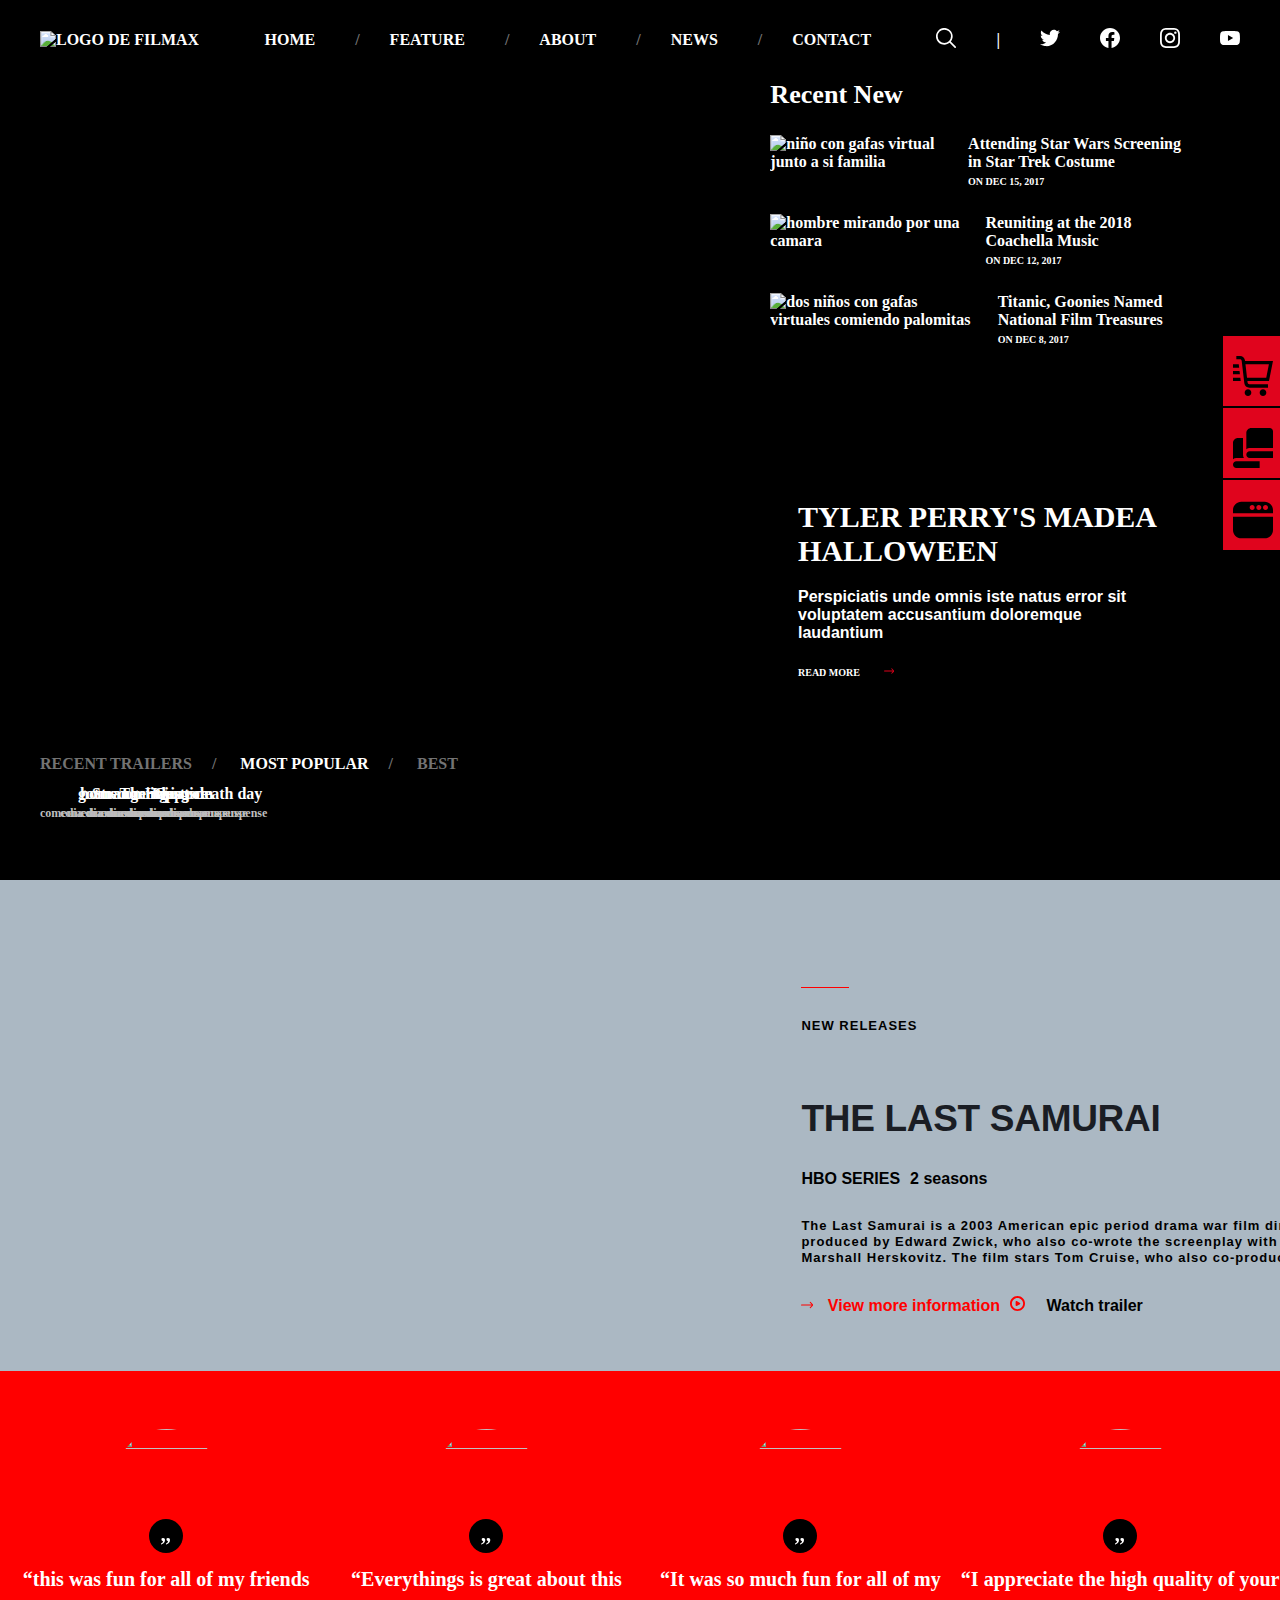
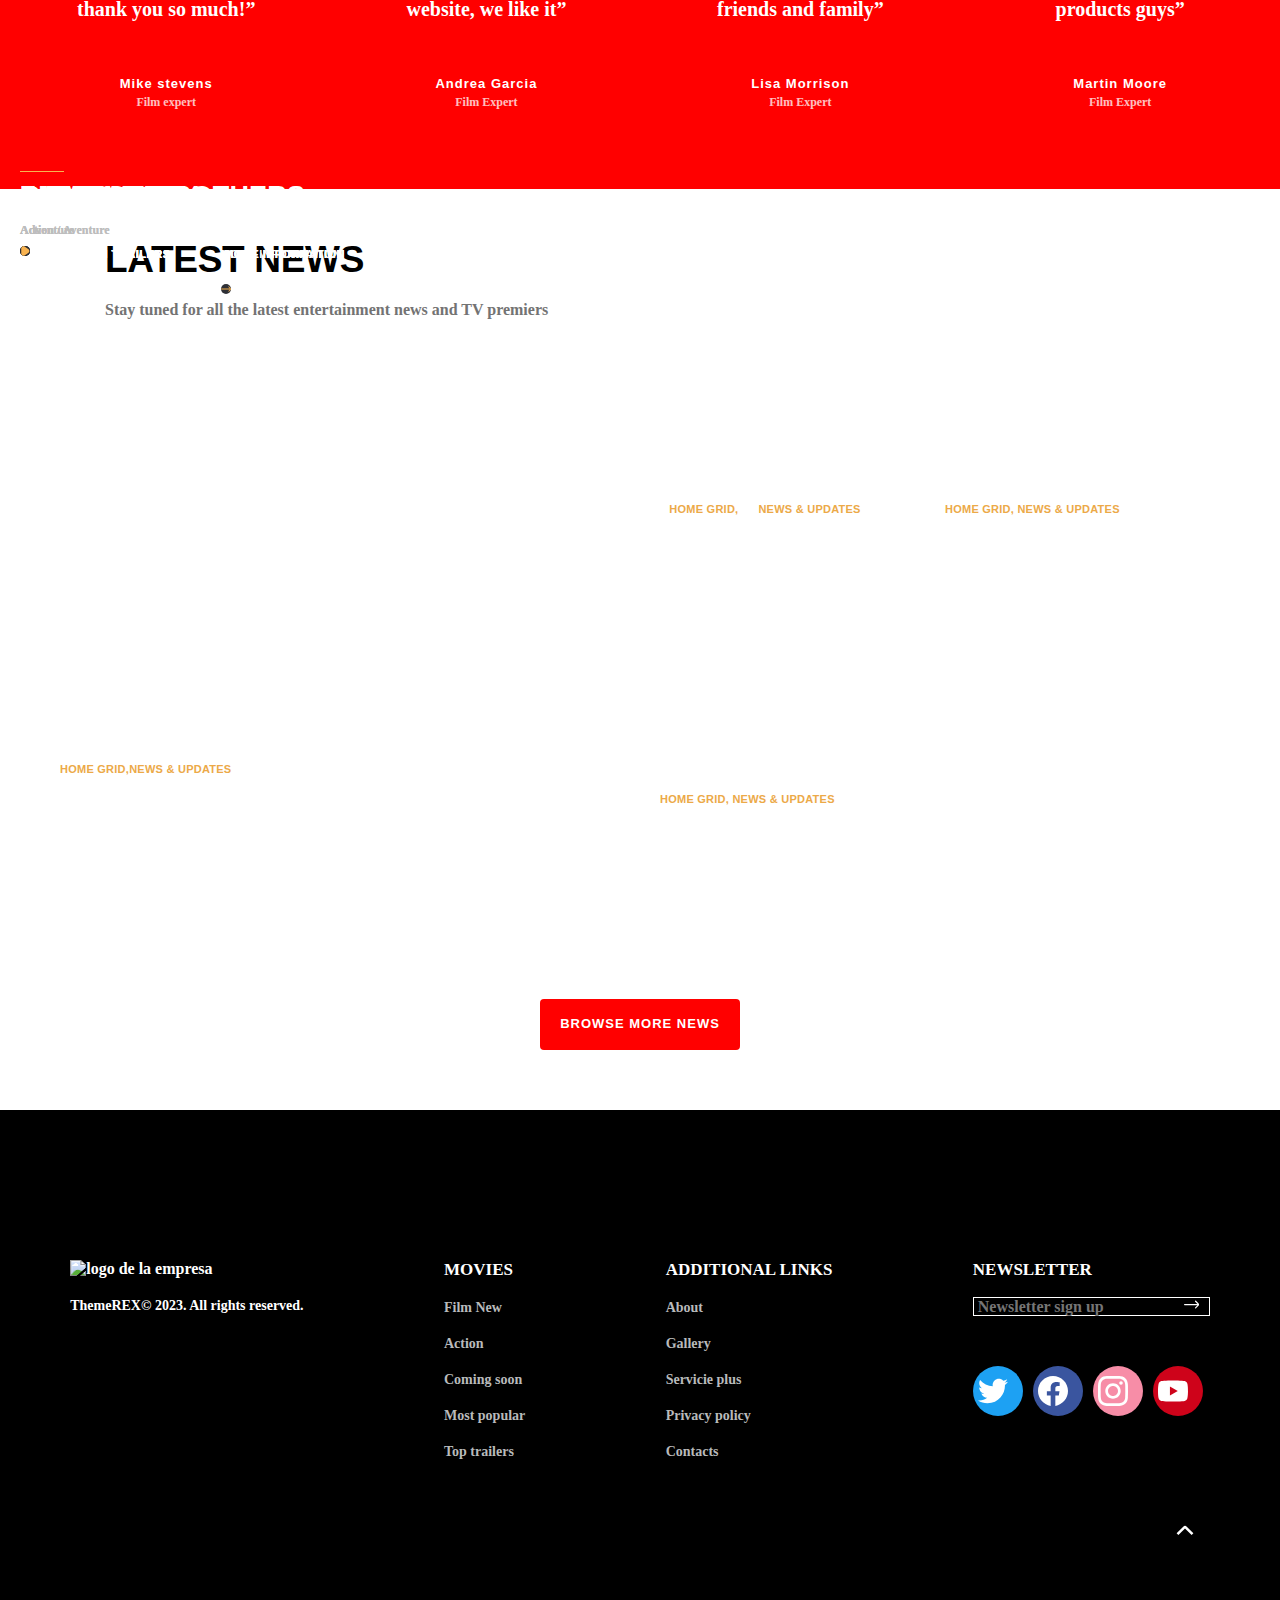
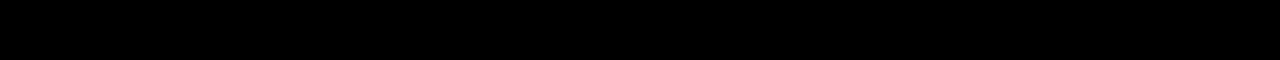
==== index.html @ 785bad0c "09/01/24--en clase" ====
<!DOCTYPE html>
<html lang="en">

<head>
  <meta charset="UTF-8">
  <meta name="viewport" content="width=device-width, initial-scale=1.0">
  <title>Filmax | Cinema & Movie News Magazine WordPress Theme Previe...</title>
  <link rel="icon" href="./img/filmax.jpg">
  <link rel="stylesheet" href="/css/estilos.css">
</head>

<body id="header">
  <div class="stiky">
    <div class="bg-main">
      <header class="header">
        <img src="https://filmax.themerex.net/wp-content/uploads/2017/12/logo-1x.png" alt="logo de filmax">
        <nav class="main-menu">
          <ul>
            <li class="home"><a href="HOME">HOME</a></li>
            <li class="feature"><a href="FEATURE">FEATURE</a></li>
            <li class="about"><a href="ABOUT">ABOUT</a></li>
            <li class="news"><a href="NEWS">NEWS</a></li>
            <li class="contact"><a href="CONTACT">CONTACT</a></li>
          </ul>
        </nav>
        <div class="tools-menu">
          <search>
            <svg xmlns="http://www.w3.org/2000/svg" id="Outline" viewBox="0 0 24 24" width="50" height="50">
              <path
                d="M23.707,22.293l-5.969-5.969a10.016,10.016,0,1,0-1.414,1.414l5.969,5.969a1,1,0,0,0,1.414-1.414ZM10,18a8,8,0,1,1,8-8A8.009,8.009,0,0,1,10,18Z" />
            </svg>
          </search>
          <span>|</span>
          <nav>
            <ul>
              <li><a href="#" target="#"><svg xmlns="http://www.w3.org/2000/svg"
                    xmlns:xlink="http://www.w3.org/1999/xlink" version="1.1" id="Capa_1" x="0px" y="0px"
                    viewBox="0 0 24 24" style="enable-background:new 0 0 24 24;" xml:space="preserve" width="50"
                    height="50">
                    <path id="Logo_00000038394049246713568260000012923108920998390947_"
                      d="M21.543,7.104c0.014,0.211,0.014,0.423,0.014,0.636  c0,6.507-4.954,14.01-14.01,14.01v-0.004C4.872,21.75,2.252,20.984,0,19.539c0.389,0.047,0.78,0.07,1.172,0.071  c2.218,0.002,4.372-0.742,6.115-2.112c-2.107-0.04-3.955-1.414-4.6-3.42c0.738,0.142,1.498,0.113,2.223-0.084  c-2.298-0.464-3.95-2.483-3.95-4.827c0-0.021,0-0.042,0-0.062c0.685,0.382,1.451,0.593,2.235,0.616  C1.031,8.276,0.363,5.398,1.67,3.148c2.5,3.076,6.189,4.946,10.148,5.145c-0.397-1.71,0.146-3.502,1.424-4.705  c1.983-1.865,5.102-1.769,6.967,0.214c1.103-0.217,2.16-0.622,3.127-1.195c-0.368,1.14-1.137,2.108-2.165,2.724  C22.148,5.214,23.101,4.953,24,4.555C23.339,5.544,22.507,6.407,21.543,7.104z" />
                  </svg></a></li>
              <li><a href="#" target=""><svg xmlns="http://www.w3.org/2000/svg"
                    xmlns:xlink="http://www.w3.org/1999/xlink" version="1.1" id="Capa_1" x="0px" y="0px"
                    viewBox="0 0 24 24" style="enable-background:new 0 0 24 24;" xml:space="preserve" width="50"
                    height="50">
                    <g>
                      <path
                        d="M24,12.073c0,5.989-4.394,10.954-10.13,11.855v-8.363h2.789l0.531-3.46H13.87V9.86c0-0.947,0.464-1.869,1.95-1.869h1.509   V5.045c0,0-1.37-0.234-2.679-0.234c-2.734,0-4.52,1.657-4.52,4.656v2.637H7.091v3.46h3.039v8.363C4.395,23.025,0,18.061,0,12.073   c0-6.627,5.373-12,12-12S24,5.445,24,12.073z" />
                    </g>
                  </svg></a></li>
              <li><a href="#" target=""><svg xmlns="http://www.w3.org/2000/svg"
                    xmlns:xlink="http://www.w3.org/1999/xlink" version="1.1" id="Capa_1" x="0px" y="0px"
                    viewBox="0 0 24 24" style="enable-background:new 0 0 24 24;" xml:space="preserve" width="50"
                    height="50">
                    <g>
                      <path
                        d="M12,2.162c3.204,0,3.584,0.012,4.849,0.07c1.308,0.06,2.655,0.358,3.608,1.311c0.962,0.962,1.251,2.296,1.311,3.608   c0.058,1.265,0.07,1.645,0.07,4.849c0,3.204-0.012,3.584-0.07,4.849c-0.059,1.301-0.364,2.661-1.311,3.608   c-0.962,0.962-2.295,1.251-3.608,1.311c-1.265,0.058-1.645,0.07-4.849,0.07s-3.584-0.012-4.849-0.07   c-1.291-0.059-2.669-0.371-3.608-1.311c-0.957-0.957-1.251-2.304-1.311-3.608c-0.058-1.265-0.07-1.645-0.07-4.849   c0-3.204,0.012-3.584,0.07-4.849c0.059-1.296,0.367-2.664,1.311-3.608c0.96-0.96,2.299-1.251,3.608-1.311   C8.416,2.174,8.796,2.162,12,2.162 M12,0C8.741,0,8.332,0.014,7.052,0.072C5.197,0.157,3.355,0.673,2.014,2.014   C0.668,3.36,0.157,5.198,0.072,7.052C0.014,8.332,0,8.741,0,12c0,3.259,0.014,3.668,0.072,4.948c0.085,1.853,0.603,3.7,1.942,5.038   c1.345,1.345,3.186,1.857,5.038,1.942C8.332,23.986,8.741,24,12,24c3.259,0,3.668-0.014,4.948-0.072   c1.854-0.085,3.698-0.602,5.038-1.942c1.347-1.347,1.857-3.184,1.942-5.038C23.986,15.668,24,15.259,24,12   c0-3.259-0.014-3.668-0.072-4.948c-0.085-1.855-0.602-3.698-1.942-5.038c-1.343-1.343-3.189-1.858-5.038-1.942   C15.668,0.014,15.259,0,12,0z" />
                      <path
                        d="M12,5.838c-3.403,0-6.162,2.759-6.162,6.162c0,3.403,2.759,6.162,6.162,6.162s6.162-2.759,6.162-6.162   C18.162,8.597,15.403,5.838,12,5.838z M12,16c-2.209,0-4-1.791-4-4s1.791-4,4-4s4,1.791,4,4S14.209,16,12,16z" />
                      <circle cx="18.406" cy="5.594" r="1.44" />
                  </svg></a></li>
              <li><a href="#" target=""><svg xmlns="http://www.w3.org/2000/svg"
                    xmlns:xlink="http://www.w3.org/1999/xlink" version="1.1" id="Capa_1" x="0px" y="0px"
                    viewBox="0 0 24 24" style="enable-background:new 0 0 24 24;" xml:space="preserve" width="50"
                    height="50">
                    <g id="XMLID_184_">
                      <path
                        d="M23.498,6.186c-0.276-1.039-1.089-1.858-2.122-2.136C19.505,3.546,12,3.546,12,3.546s-7.505,0-9.377,0.504   C1.591,4.328,0.778,5.146,0.502,6.186C0,8.07,0,12,0,12s0,3.93,0.502,5.814c0.276,1.039,1.089,1.858,2.122,2.136   C4.495,20.454,12,20.454,12,20.454s7.505,0,9.377-0.504c1.032-0.278,1.845-1.096,2.122-2.136C24,15.93,24,12,24,12   S24,8.07,23.498,6.186z M9.546,15.569V8.431L15.818,12L9.546,15.569z" />
                    </g>
                  </svg></a></li>
            </ul>
          </nav>
        </div>
      </header>
    </div>
  </div>
  <main>
    <div class="bg-main">
      <section class="new">
        <article>
          <div class="news-data">
            <h2>TYLER PERRY'S MADEA HALLOWEEN</h2>
            <p>Perspiciatis unde omnis iste natus error sit voluptatem accusantium doloremque laudantium</p>
            <a href="#">READ MORE</a>
            <svg xmlns="http://www.w3.org/2000/svg" id="Outline" viewBox="0 0 24 24" width="10" height="10">
              <path
                d="M23.12,9.91,19.25,6a1,1,0,0,0-1.42,0h0a1,1,0,0,0,0,1.41L21.39,11H1a1,1,0,0,0-1,1H0a1,1,0,0,0,1,1H21.45l-3.62,3.61a1,1,0,0,0,0,1.42h0a1,1,0,0,0,1.42,0l3.87-3.88A3,3,0,0,0,23.12,9.91Z" />
            </svg>
          </div>
        </article>
        <aside>
          <h2>Recent New</h2>
          <article>
            <img src="https://filmax.themerex.net/wp-content/uploads/2017/12/post-6-copyright-97x81.jpg"
              alt="niño con gafas virtual junto a si familia">
            <div class="stars">
              <h3>Attending Star Wars Screening in Star Trek Costume</h3>
              <time>ON DEC 15, 2017</time>
            </div>
          </article>
          <article>
            <img src="https://filmax.themerex.net/wp-content/uploads/2017/12/post-5-copyright-97x81.jpg"
              alt="hombre mirando por una camara">
            <div class="Coachella">
              <h3>Reuniting at the 2018 Coachella Music</h3>
              <time>ON DEC 12, 2017</time>
            </div>
          </article>
          <article>
            <img src="https://filmax.themerex.net/wp-content/uploads/2017/12/post-12-copyright-97x81.jpg"
              alt="dos niños con gafas virtuales comiendo palomitas">
            <div class="Titanic">
              <h3>Titanic, Goonies Named National Film Treasures</h3>
              <time>ON DEC 8, 2017</time>
            </div>
          </article>
        </aside>
      </section>
    </div>
    <div class="fondo-eslaider">
      <section class="barra-trailer">
        <div>
          <nav class="eslaider-nav">
            <ul>
              <li class="recent-trailes">
                <a href="#">RECENT TRAILERS</a>
              </li>
              <li class="most-popular">
                <a href="#">MOST POPULAR</a>
              </li>
              <li class="best">
                <a href="#">BEST</a>
              </li>
            </ul>
          </nav>
          <article class="eslaider">
            <article>
              <img src="https://filmax.themerex.net/wp-content/uploads/2017/12/post-21-copyright-485x665.jpg" alt="">
              <div class="eslaider-portada">
                <h3>gotman</h3>
                <a href="#"> comedia </a><a href="#"> drama </a><a href="#"> suspense </a>
              </div>
            </article>
            <article>
              <img src="https://filmax.themerex.net/wp-content/uploads/2017/12/post-22-copyright-485x665.jpg" alt="">
              <div class="eslaider-portada">
                <h3>homecoming</h3>
                <a href="#">comedia </a><a href="#"> drama </a><a href="#"> suspense </a>
              </div>
            </article>
            <article>
              <img src="https://filmax.themerex.net/wp-content/uploads/2017/12/post-17-copyright-485x665.jpg" alt="">
              <div class="eslaider-portada">
                <h3>Stranger thisgs</h3>
                <a href="#"> comedia </a><a href="#"> drama </a><a href="#"> suspense </a>
              </div>
            </article>
            <article>
              <img src="https://filmax.themerex.net/wp-content/uploads/2017/12/post-18-copyright-485x665.jpg" alt="">
              <div class="eslaider-portada">
                <h3>The injustice</h3>
                <a href="#"> comedia </a><a href="#"> drama </a><a href="#"> suspense </a>
              </div>
            </article>
            <article>
              <img src="https://filmax.themerex.net/wp-content/uploads/2017/12/post-19-copyright-485x665.jpg" alt="">
              <div class="eslaider-portada">
                <h3>Gestrom</h3>
                <a href="#"> comedia </a><a href="#"> drama </a><a href="#"> suspense </a>
              </div>
            </article>
            <article>
              <img src="https://filmax.themerex.net/wp-content/uploads/2017/12/post-20-copyright-485x665.jpg" alt="">
              <div class="eslaider-portada">
                <h3>Happy death day</h3>
                <a href="#"> comedia </a><a href="#"> drama </a><a href="#"> suspense </a>
              </div>
            </article>
          </article>
        </div>
      </section>
    </div>
    <div class="marco-samurai">
      <section class="samurai">
        <div class="samurai-tex">
          <p>NEW RELEASES</p>
          <h3>THE LAST SAMURAI</h3>
          <div class="samurai-hbo">
            <span>HBO SERIES</span>
            <h2>2 seasons</h2>
          </div>
          <div class="samurai-parrafo">
            <p>The Last Samurai is a 2003 American epic period drama war film directed and co-produced by Edward Zwick,
              who
              also co-wrote the screenplay with John Logan
              and Marshall Herskovitz. The film stars Tom Cruise, who also co-produced.</p>
          </div>
          <footer>
            <svg xmlns="http://www.w3.org/2000/svg" id="Outline" viewBox="0 0 24 24" width="12" height="12">
              <path
                d="M23.12,9.91,19.25,6a1,1,0,0,0-1.42,0h0a1,1,0,0,0,0,1.41L21.39,11H1a1,1,0,0,0-1,1H0a1,1,0,0,0,1,1H21.45l-3.62,3.61a1,1,0,0,0,0,1.42h0a1,1,0,0,0,1.42,0l3.87-3.88A3,3,0,0,0,23.12,9.91Z" />
            </svg>
            <a href="#"><span class="view">View more information</span></a><a href="#"><svg
                xmlns="http://www.w3.org/2000/svg" id="Layer_1" data-name="Layer 1" viewBox="0 0 24 24" width="15"
                height="15">
                <path
                  d="m12,0C5.383,0,0,5.383,0,12s5.383,12,12,12,12-5.383,12-12S18.617,0,12,0Zm0,21c-4.963,0-9-4.038-9-9S7.037,3,12,3s9,4.038,9,9-4.037,9-9,9Zm3.914-7.999l-5.202,2.85c-.766.431-1.712-.123-1.712-1.001v-5.699c0-.879.946-1.432,1.712-1.001l5.202,2.85c.781.439.781,1.563,0,2.002Z" />
              </svg>
              <span>Watch trailer</span></a>
          </footer>
        </div>
      </section>
    </div>
    <section class="cartelera">
      <article>
        <img src="https://filmax.themerex.net/wp-content/uploads/2017/12/post-27-copyright-485x665.jpg" alt="">
        <div class="cartelera-parrafo">
          <h3>INFIERNO</h3>
          <div class="cartelera-parrafo-action">
            <a href="#">Adventure</a>
          </div>
          <svg xmlns="http://www.w3.org/2000/svg" id="Filled" viewBox="0 0 24 24" width="5" height="5">
            <path
              d="M20.492,7.969,10.954.975A5,5,0,0,0,3,5.005V19a4.994,4.994,0,0,0,7.954,4.03l9.538-6.994a5,5,0,0,0,0-8.062Z" />
          </svg>
          <div class="cartelera-wacth">
            <button>WATCH TRAILERS</button><a href=""><svg xmlns="http://www.w3.org/2000/svg" id="Outline"
                viewBox="0 0 24 24" width="60" height="60">
                <path
                  d="M23.12,9.91,19.25,6a1,1,0,0,0-1.42,0h0a1,1,0,0,0,0,1.41L21.39,11H1a1,1,0,0,0-1,1H0a1,1,0,0,0,1,1H21.45l-3.62,3.61a1,1,0,0,0,0,1.42h0a1,1,0,0,0,1.42,0l3.87-3.88A3,3,0,0,0,23.12,9.91Z" />
              </svg>
              MORE INFORMATION</a>
          </div>
        </div>
      </article>
      <article>
        <img src="https://filmax.themerex.net/wp-content/uploads/2017/12/post-25-copyright-485x665.jpg" alt="">
        <div class="cartelera-parrafo">
          <h3>BAND OF BROTHERS</h3>
          <div class="cartelera-parrafo-action">
            <a href="#">Adventure</a>
          </div>
          <svg xmlns="http://www.w3.org/2000/svg" id="Filled" viewBox="0 0 24 24" width="5" height="5">
            <path
              d="M20.492,7.969,10.954.975A5,5,0,0,0,3,5.005V19a4.994,4.994,0,0,0,7.954,4.03l9.538-6.994a5,5,0,0,0,0-8.062Z" />
          </svg>
          <div class="cartelera-wacth">
            <button>WATCH TRAILERS</button><a href="">MORE INFORMATION</a>
          </div>
        </div>
      </article>
      <article>
        <img src="https://filmax.themerex.net/wp-content/uploads/2017/12/post-29-copyright-485x665.jpg" alt="">
        <div class="cartelera-parrafo">
          <h3>GLADIATOR</h3>
          <div class="cartelera-parrafo-action">
            <a href="#"> Action /</a><a href="#"> Aventure </a>
          </div>
          <svg xmlns="http://www.w3.org/2000/svg" id="Filled" viewBox="0 0 24 24" width="5" height="5">
            <path
              d="M20.492,7.969,10.954.975A5,5,0,0,0,3,5.005V19a4.994,4.994,0,0,0,7.954,4.03l9.538-6.994a5,5,0,0,0,0-8.062Z" />
          </svg>
          <div class="cartelera-wacth">
            <button>WATCH TRAILERS</button> <a href="">MORE INFORMATION</a>
          </div>
        </div>
      </article>
      <article>
        <img src="https://filmax.themerex.net/wp-content/uploads/2017/12/post-23-copyright-485x665.jpg" alt="">
        <div class="cartelera-parrafo">
          <h3>PIRATAS BAY</h3>
          <div class="cartelera-parrafo-action">
            <a href="#"> Action /</a><a href="#"> Aventure </a>
          </div>
          <svg xmlns="http://www.w3.org/2000/svg" id="Filled" viewBox="0 0 24 24" width="5" height="5">
            <path
              d="M20.492,7.969,10.954.975A5,5,0,0,0,3,5.005V19a4.994,4.994,0,0,0,7.954,4.03l9.538-6.994a5,5,0,0,0,0-8.062Z" />
          </svg>
          <div class="cartelera-wacth">
            <button> WATCH TRAILERS </button><a href=""> MORE INFORMATION </a>
          </div>
        </div>
      </article>
    </section>
    </section>
    <section class="eslaider-trabajadores">
      <article class="eslaider-foto">
        <img src="https://filmax.themerex.net/wp-content/uploads/2017/12/3test-copyright-150x150.jpg" alt="">
        <blockquote>
          <div class="eslaider-trabajaores-parrafo">
            <q>this was fun for all of my friends thank you so much!</q><br>
          </div>
          <div class="film">
            <b>Mike stevens</b><br>
            <span>Film expert</span><br>
          </div>
        </blockquote>
      </article>
      <article class="eslaider-foto">
        <img src="https://filmax.themerex.net/wp-content/uploads/2017/12/2test-copyright-150x150.jpg" alt="">
        <blockquote>
          <div class="eslaider-trabajaores-parrafo">
            <q>Everythings is great about this website, we like it</q><br>
          </div>
          <div class="film">
            <b>Andrea Garcia</b><br>
            <span>Film Expert</span><br>
          </div>
        </blockquote>
      </article>
      <article class="eslaider-foto">
        <img src="https://filmax.themerex.net/wp-content/uploads/2018/01/team-11-copyright-150x150.jpg" alt="">
        <blockquote>
          <div class="eslaider-trabajaores-parrafo">
            <q>It was so much fun for all of my friends and family</q><br>
          </div>
          <div class="film">
            <b>Lisa Morrison</b><br>
            <span>Film Expert</span><br>
          </div>
        </blockquote>
      </article>
      <article class="eslaider-foto">
        <img src="https://filmax.themerex.net/wp-content/uploads/2017/12/1test-copyright-150x150.jpg" alt="">
        <blockquote>
          <div class="eslaider-trabajaores-parrafo">
            <q>I appreciate the high quality of your products guys</q><br>
          </div>
          <div class="film">
            <b>Martin Moore</b><br>
            <span>Film Expert</span><br>
          </div>
        </blockquote>
      </article>
    </section>
    <section class="white">
      <div class="white-titulo">
        <h3>LATEST NEWS</h3>
      </div>
      <div class="white-parrafo">
        <p>Stay tuned for all the latest entertainment news and TV premiers</p>
      </div>
      <div class="grid">
        <article class="elemento-grid-1">
          <!-- <img src="https://filmax.themerex.net/wp-content/uploads/2017/12/post-3-copyright.jpg"
               alt="hombre y una niña viendo la table y riendo"> -->
          <div class="info-grid-1">
            <a href="#">HOME GRID,</a><a href="#">NEWS & UPDATES</a>
            <h3>9 FILMS ARE VYING FOR FOREIGN OSCAR NOMINATION</h3>
            <span>ON DEC 4, 2017<a href="#"></a><a href="#"></a></span>
          </div>
        </article>
        <article class="elemento-grid-2">
          <!-- <img src="https://filmax.themerex.net/wp-content/uploads/2017/12/post-12-copyright-97x81.jpg"
              alt="niños con gafas virtuales comiendo palomitas">  -->
          <div class="info-grid-2">
            <a href="#">HOME GRID,</a><a href="#">NEWS & UPDATES</a>
            <h3>TITANIC, GOONIES NAMED NATIONAL FILM TREASURES</h3>
            <span>ON DEC 8, 2017<a href="#"></a></span>
          </div>
        </article>
        <article class="elemento-grid-3">
          <!-- <img src="https://filmax.themerex.net/wp-content/uploads/2017/12/post-5-copyright-97x81.jpg" alt=""> -->
          <div class="info-grid-3">
            <a href="#">HOME GRID, NEWS & UPDATES</a>
            <h3>REUNITING AT THE 2018 COACHELLA MUSIC FESTIVAL</h3>
            <span>ON DEC 12, 2017<a href="#"></a></span>
          </div>
        </article>
        <article class="elemento-grid-4">
          <!--  <img src="https://filmax.themerex.net/wp-content/uploads/2017/12/post-6-copyright-97x81.jpg" alt=""> -->
          <div class="info-grid-4">
            <a href="#">HOME GRID, NEWS & UPDATES</a>
            <h3>ATTENDING STAR WARS SCREENING IN STAR TREK COSTUME</h3>
            <span>ON DEC 15, 2017<a href="#"></a><a href="#"></a></span>
          </div>
        </article>
      </div>
      <div class="BROWSE">
        <input type="submit" name="boton" value="BROWSE MORE NEWS">
      </div>
    </section>
  </main>
  <div class="footer-black">
    <footer class="pie-de-pagina">
      <div class="logo">
        <img src="https://filmax.themerex.net/wp-content/uploads/2017/12/logo-1x.png" alt="logo de la empresa">
        <span><a href="">ThemeREX</a>© 2023. All rights reserved.</span><a href=""></a>
      </div>
      <article>
        <h3>MOVIES</h3>
        <div class="ar-movies">
          <li><a href="">Film New</a></li>
          <li><a href="">Action</a></li>
          <li><a href="">Coming soon</a></li>
          <li><a href="">Most popular</a></li>
          <li><a href="">Top trailers</a></li>
        </div>
      </article>
      <article>
        <h3>Additional links</h3>
        <div class="additi">
          <ul>
            <li><a href="">About</a></li>
            <li><a href="">Gallery</a></li>
            <li><a href="">Servicie plus</a></li>
            <li><a href="">Privacy policy</a></li>
            <li><a href="">Contacts</a></li>
          </ul>
        </div>
      </article>
      <article>
        <h3>Newsletter</h3>
        <span class="newlestter">
          <a href=""><input type="text" name="Newsletter sign up" id="Newsletter sign up"
              placeholder=" Newsletter sign up ">
            <svg xmlns="http://www.w3.org/2000/svg" id="Outline" viewBox="0 0 24 24" width="60" height="60">
              <path
                d="M23.12,9.91,19.25,6a1,1,0,0,0-1.42,0h0a1,1,0,0,0,0,1.41L21.39,11H1a1,1,0,0,0-1,1H0a1,1,0,0,0,1,1H21.45l-3.62,3.61a1,1,0,0,0,0,1.42h0a1,1,0,0,0,1.42,0l3.87-3.88A3,3,0,0,0,23.12,9.91Z" />
            </svg>
          </a>
        </span>
        <nav class="redes">
          <ul>
            <div class="twitter">
              <li><a href="#" target=""><svg xmlns="http://www.w3.org/2000/svg"
                    xmlns:xlink="http://www.w3.org/1999/xlink" version="1.1" id="Capa_1" x="0px" y="0px"
                    viewBox="0 0 24 24" style="enable-background:new 0 0 24 24;" xml:space="preserve" width="30"
                    height="30">
                    <path id="Logo_00000038394049246713568260000012923108920998390947_"
                      d="M21.543,7.104c0.014,0.211,0.014,0.423,0.014,0.636  c0,6.507-4.954,14.01-14.01,14.01v-0.004C4.872,21.75,2.252,20.984,0,19.539c0.389,0.047,0.78,0.07,1.172,0.071  c2.218,0.002,4.372-0.742,6.115-2.112c-2.107-0.04-3.955-1.414-4.6-3.42c0.738,0.142,1.498,0.113,2.223-0.084  c-2.298-0.464-3.95-2.483-3.95-4.827c0-0.021,0-0.042,0-0.062c0.685,0.382,1.451,0.593,2.235,0.616  C1.031,8.276,0.363,5.398,1.67,3.148c2.5,3.076,6.189,4.946,10.148,5.145c-0.397-1.71,0.146-3.502,1.424-4.705  c1.983-1.865,5.102-1.769,6.967,0.214c1.103-0.217,2.16-0.622,3.127-1.195c-0.368,1.14-1.137,2.108-2.165,2.724  C22.148,5.214,23.101,4.953,24,4.555C23.339,5.544,22.507,6.407,21.543,7.104z" />
                  </svg></a></li>
            </div>
            <div class="facebook">
              <li><a href="#" target=""><svg xmlns="http://www.w3.org/2000/svg"
                    xmlns:xlink="http://www.w3.org/1999/xlink" version="1.1" id="Capa_1" x="0px" y="0px"
                    viewBox="0 0 24 24" style="enable-background:new 0 0 24 24;" xml:space="preserve" width="30"
                    height="30">
                    <g>
                      <path
                        d="M24,12.073c0,5.989-4.394,10.954-10.13,11.855v-8.363h2.789l0.531-3.46H13.87V9.86c0-0.947,0.464-1.869,1.95-1.869h1.509   V5.045c0,0-1.37-0.234-2.679-0.234c-2.734,0-4.52,1.657-4.52,4.656v2.637H7.091v3.46h3.039v8.363C4.395,23.025,0,18.061,0,12.073   c0-6.627,5.373-12,12-12S24,5.445,24,12.073z" />
                    </g>
                  </svg></a></li>
            </div>
            <div class="instagram">
              <li><a href="#" target=""><svg xmlns="http://www.w3.org/2000/svg"
                    xmlns:xlink="http://www.w3.org/1999/xlink" version="1.1" id="Capa_1" x="0px" y="0px"
                    viewBox="0 0 24 24" style="enable-background:new 0 0 24 24;" xml:space="preserve" width="30"
                    height="30">
                    <g>
                      <path
                        d="M12,2.162c3.204,0,3.584,0.012,4.849,0.07c1.308,0.06,2.655,0.358,3.608,1.311c0.962,0.962,1.251,2.296,1.311,3.608   c0.058,1.265,0.07,1.645,0.07,4.849c0,3.204-0.012,3.584-0.07,4.849c-0.059,1.301-0.364,2.661-1.311,3.608   c-0.962,0.962-2.295,1.251-3.608,1.311c-1.265,0.058-1.645,0.07-4.849,0.07s-3.584-0.012-4.849-0.07   c-1.291-0.059-2.669-0.371-3.608-1.311c-0.957-0.957-1.251-2.304-1.311-3.608c-0.058-1.265-0.07-1.645-0.07-4.849   c0-3.204,0.012-3.584,0.07-4.849c0.059-1.296,0.367-2.664,1.311-3.608c0.96-0.96,2.299-1.251,3.608-1.311   C8.416,2.174,8.796,2.162,12,2.162 M12,0C8.741,0,8.332,0.014,7.052,0.072C5.197,0.157,3.355,0.673,2.014,2.014   C0.668,3.36,0.157,5.198,0.072,7.052C0.014,8.332,0,8.741,0,12c0,3.259,0.014,3.668,0.072,4.948c0.085,1.853,0.603,3.7,1.942,5.038   c1.345,1.345,3.186,1.857,5.038,1.942C8.332,23.986,8.741,24,12,24c3.259,0,3.668-0.014,4.948-0.072   c1.854-0.085,3.698-0.602,5.038-1.942c1.347-1.347,1.857-3.184,1.942-5.038C23.986,15.668,24,15.259,24,12   c0-3.259-0.014-3.668-0.072-4.948c-0.085-1.855-0.602-3.698-1.942-5.038c-1.343-1.343-3.189-1.858-5.038-1.942   C15.668,0.014,15.259,0,12,0z" />
                      <path
                        d="M12,5.838c-3.403,0-6.162,2.759-6.162,6.162c0,3.403,2.759,6.162,6.162,6.162s6.162-2.759,6.162-6.162   C18.162,8.597,15.403,5.838,12,5.838z M12,16c-2.209,0-4-1.791-4-4s1.791-4,4-4s4,1.791,4,4S14.209,16,12,16z" />
                      <circle cx="18.406" cy="5.594" r="1.44" />
                  </svg></a></li>
            </div>
            <div class="youtube">
              <li><a href="#" target="#"><svg xmlns="http://www.w3.org/2000/svg"
                    xmlns:xlink="http://www.w3.org/1999/xlink" version="1.1" id="Capa_1" x="0px" y="0px"
                    viewBox="0 0 24 24" style="enable-background:new 0 0 24 24;" xml:space="preserve" width="30"
                    height="30">
                    <g id="XMLID_184_">
                      <path
                        d="M23.498,6.186c-0.276-1.039-1.089-1.858-2.122-2.136C19.505,3.546,12,3.546,12,3.546s-7.505,0-9.377,0.504   C1.591,4.328,0.778,5.146,0.502,6.186C0,8.07,0,12,0,12s0,3.93,0.502,5.814c0.276,1.039,1.089,1.858,2.122,2.136   C4.495,20.454,12,20.454,12,20.454s7.505,0,9.377-0.504c1.032-0.278,1.845-1.096,2.122-2.136C24,15.93,24,12,24,12   S24,8.07,23.498,6.186z M9.546,15.569V8.431L15.818,12L9.546,15.569z" />
                    </g>
                  </svg></a>
              </li>
            </div>
          </ul>
        </nav>
        <!--icono final de la pagina ancla-->
        <div class="icono">
          <a href="#header"><svg xmlns="http://www.w3.org/2000/svg" viewBox="0 0 24 24" width="30" height="30">
              <g id="_01_align_center" data-name="01 align center">
                <path d="M17.293,15.207,12,9.914,6.707,15.207,5.293,13.793,10.586,8.5a2,2,0,0,1,2.828,0l5.293,5.293Z" />
              </g>
            </svg></a>
        </div>
      </article>
      <!--menu lateral-->
      <article class="menu-lateral">
        <nav>
          <ul class="lateral">
            <li class="carrito"><a href="#" target="#"><svg xmlns="http://www.w3.org/2000/svg" id="Layer_1"
                  data-name="Layer 1" viewBox="0 0 24 24" width="40" height="40">
                  <path
                    d="M3.69,7H0v-2H3.45l.24,2ZM0,13v2H4.63l-.24-2H0Zm3.92-4H0v2H4.16l-.24-2Zm17.67,6H8.65l.13,1.12c.06,.5,.49,.88,.99,.88h11.22v2H9.78c-1.52,0-2.8-1.14-2.98-2.65L5.21,2.88c-.06-.5-.49-.88-.99-.88H2V0h2.22c1.52,0,2.8,1.14,2.98,2.65l.04,.35H23.99l-2.4,12Zm-.04-10H7.48l.94,8h11.53l1.6-8Zm-12.55,15c-1.1,0-2,.9-2,2s.9,2,2,2,2-.9,2-2-.9-2-2-2Zm9,0c-1.1,0-2,.9-2,2s.9,2,2,2,2-.9,2-2-.9-2-2-2Z" />
                </svg></a></li>
            <li class="fotos"><a href="#" target="·"><svg xmlns="http://www.w3.org/2000/svg" id="Layer_1"
                  data-name="Layer 1" viewBox="0 0 24 24" width="40" height="40">
                  <path
                    d="m2,20h14s0,4,0,4H2c-1.105,0-2-.895-2-2,0-1.105.895-2,2-2Zm8-6h14s0,4,0,4h-14c-1.105,0-2-.895-2-2,0-1.105.895-2,2-2ZM11,0h11c1.105,0,2,.895,2,2v10s-14,0-14,0c-.738-.001-1.451.271-2,.765V3C8,1.343,9.343,0,11,0Zm-5,16V6h-3C1.343,6,0,7.343,0,9v9.765c.549-.494,1.262-.766,2-.765h4.535c-.34-.588-.535-1.271-.535-2Z" />
                </svg></a></li>
            <li class="panel"><a href="#" target="#"><svg xmlns="http://www.w3.org/2000/svg" id="Layer_1"
                  data-name="Layer 1" viewBox="0 0 24 24" width="40" height="40">
                  <path
                    d="M24,8v-2c0-2.76-2.24-5-5-5H5C2.24,1,0,3.24,0,6v2H24Zm-4.5-5c.83,0,1.5,.67,1.5,1.5s-.67,1.5-1.5,1.5-1.5-.67-1.5-1.5,.67-1.5,1.5-1.5Zm-4,0c.83,0,1.5,.67,1.5,1.5s-.67,1.5-1.5,1.5-1.5-.67-1.5-1.5,.67-1.5,1.5-1.5Zm-4,0c.83,0,1.5,.67,1.5,1.5s-.67,1.5-1.5,1.5-1.5-.67-1.5-1.5,.67-1.5,1.5-1.5Zm12.5,7v8c0,2.76-2.24,5-5,5H5c-2.76,0-5-2.24-5-5V10H24Z" />
                </svg></a></li>
          </ul>
        </nav>
      </article>
    </footer>
  </div>
</body>

</html>
---- css/estilos.css ----
*:where(:not(html, iframe, canvas, img, svg, video, audio):not(svg *, symbol *)) {
    all: unset;
    display: revert;
}

html {
    font-family: inherit;
    font-weight: 700;
    font-size: 16px;
}

/*header*/
.header {
    display: flex;
    justify-content: space-between;
    align-items: center;
    background-color: black;
    color: white;
    max-width: 1200px;
    margin-inline: auto;
    height: 80px;
    text-transform: uppercase;
}
.stiky{
    position: sticky;
    top: 0;
    z-index: 1;
}
img {
    max-width: 100%;
    height: auto;
}
.header svg {
    width: 20px;
    height: 20px;
    fill: white;
}


/*ul del header*/
.header ul {
    display: flex;
}

/*todas las listas*/
li {
    list-style: none;
}
/**** lista de la cabezera para colocar before**/
.feature::before{
    content: "/";
    color: #737373;
    margin-right: 30px;
}
.about::before{
    content: "/";
    color: #737373;
    margin-right: 30px;
}
.news::before{
    content: "/";
    color: #737373;
    margin-right: 30px;
}
.contact::before{
    content: "/";
    color:#737373;
    margin-right: 30px;
}
/*-------------------------*/
/*primer section */
.new {
    position: relative;
    --color-primary: #1a1d24;
    max-width: 1100px;
    margin-inline: auto;
    display: flex;
    gap: 30px;
    color: white;
    padding-bottom: 200px;
}

.new h2 {
    font-size: 1.63em;
    margin-bottom: 25px;
}

.new time {
    font-size: 10px;
}

.new>article {
    width: 90%;
}

/* los hover del aside lateral */
.stars :hover {
    color: gray;
    cursor: pointer;
}

.Coachella:hover {
    color: grey;
    cursor: pointer;
}

.Titanic :hover {
    color: gray;
    cursor: pointer;
}

.header .main-menu ul,
/*Menu principal*/
.header .tools-menu,
/*Menu herramientas*/
.header .tools-menu ul

/*redes sociales*/
 {
    display: flex;
    align-items: center;
    gap: 40px;
}

main {
    background-color: #abb8c3;
}

.bg-main {
    background-color: black;
    
    
}

.new aside article {
    display: flex;
    gap: 25px;
    margin-bottom: 25px;
}

.new aside article:last-child {
    margin-bottom: 0;
}

/* titulo de pie de foto de la imagen principal */
.news-data {
    position: absolute;
    bottom: 200px;
    right: 12px;
    max-width: 400px;
    background-color: black;
    padding: 40px 0 0 40px;

}

.news-data h2 {
    margin: 20px;
    font-size: 30px;
}

.news-data p {
    margin: 20px;
    font-size: 16px;
    letter-spacing: -0, 03px;
    font-family: sans-serif;
}

.news-data a {
    margin: 20px;
    font-size: 10px;
}
/*hover al enlace de news-data*/
.news-data a:hover{
    color: #e0011a;
    cursor: pointer;
} 
/*news-data cambia de color el svg*/
.news-data svg{
    fill: #e0011a;
    cursor: pointer; 
}

.new>article {
    height: 600px;
    width: 80%;
    background-repeat: no-repeat;
    background-image: url(https://filmax.themerex.net/wp-content/uploads/2018/01/top-promo.jpg);
    background-size: cover;
    background-position: center;
    width: 100%;
}

/* la 2 parte de la parte de la pagina con la etiqueta nav y el eslaider de las portadas de cine.*/
.eslaider-nav{
    margin-bottom: 50px;
    font-family: inherit;
}
.barra-trailer {
    max-width: 1200px;
    margin-inline: auto;
    position: relative;
}
.barra-trailer>div {
    margin-top: -125px;
}
.barra-trailer ul {
    display: flex;
    gap: 20px;
}
.barra-trailer ul a {
    font-size: 12px;
    --color-grey-4: #737373;
    font-family: inherit;
    font-size: 100%;
}
/*hover indivial para el recen trailer /most-popular/ best*/
.recent-trailes{
    color: #737373;
}
.recent-trailes :hover{
 color: white;
 cursor: pointer;
}
.most-popular{
    color: white;
}
.best{
    color: #737373;
}
.best :hover{
    color: white;
 cursor: pointer;
}
/***-----------------------***/
/*******los before de most-popular/best*********/
.most-popular::before{
content: "/";
color: #737373;
margin-right: 20px;
}
.best::before{
content: "/";
color: #737373;
margin-right: 20px;
}
/****_____________________*****/
.eslaider {
    display: flex;
    gap: 20px;
    margin-bottom: 50px;
 }
.eslaider-portada {
    position: absolute;
    bottom: 20px;
    color: white;
    text-align: center;
}
.eslaider-portada a {
    font-size: 12px;
    color: #bdbdbd;
    cursor: pointer;
    line-height: 16px;
    margin-top: 5px;
}
.eslaider :hover {
    color: grey;
    cursor: pointer;
}
.eslaider :hover a {
    cursor: pointer;
    color: white;
}
/*________________________*/
/*samurai*/
.marco-samurai{
    padding-top: 40px;
    
}
/*samurai linea roja*/
.samurai-tex::before{
    content:"";
    display: block;
    height: 1px;
    width: 48px;
 background-color: red;
}
.samurai{
    background-image: url(https://filmax.themerex.net/wp-content/uploads/2018/01/bg_samurai.jpg?id=458);
    height: 440px;
    width: 1519px;
    display: flex;
    justify-content: end;
    align-items: center;
    font-family:"roboto",sans-serif;
    background-size: cover;

}
.samurai-tex{
 width: 40%;
 display: flex;
 flex-direction: column;
 gap: 30px;
 padding-right: 110px;
}
.samurai-hbo{
    display: flex;
    gap: 10px;
}
.samurai-parrafo{
    font-size: 0.938em;
    line-height: 1.1em;
}
.samurai-tex p{
    font-size: 13px;
    line-height: 16px;
    font-weight: 700;
    letter-spacing: 1px;
}
.samurai-tex h3{
 padding-top: 34px;
 margin: 0;
 font-weight: 700px;
 letter-spacing: -.3px;
 font-size: 2.313rem;
 color: #1a1d24;
 font-family: "Roboto Condensed",sans-serif;
}
/*icono del pley samurai*/
#Layer_1{ 
    padding-left: 10px;
   padding-right: 7px;
}
/**footer del samurai */
.view{
    color: red;
    cursor: pointer;
}
footer svg{
    fill: red;
    cursor: pointer;
    margin-right: 10px;
  
}
/* cartelera*/
.cartelera{
    position: relative;
    display: flex;
    background-color: red;
}
.cartelera-parrafo{
   position: absolute;
   margin-left: 20px;
   top: 400px;
   color: #fff;
}
.cartelera-parrafo h3::before{
    content: "";
    display: block;
    background-color: #f8b350;
    height: 1px;
    width: 44px;
    position: absolute;
    top: 0;
    left: 0;
}
.cartelera-parrafo h3{
    font-family: "Roboto Condensed",sans-serif;
    position: relative;
    font-weight: 700px;
    text-transform: uppercase;
    font-size: 1.688em;
    padding-top: 10px;
    margin: 0 0 10px;
    letter-spacing: .2px;
}
.cartelera-parrafo-action{
    font-size: 12px;
    line-height: 16px;
    color:#bdbdbd;
    font-family: inherit;
}
.cartelera-wacth{
    font-family: "Roboto Condensed",sans-serif;
    font-size: 11px;
    font-weight: 700px;
    position: relative;
    letter-spacing: .5px;
    padding-left: 46px;
    color: #fff;
    position: relative;
    margin-top: 10px;
}
.cartelera-wacth a{
margin-left: 50px;
}
.cartelera-wacth svg{
    color: #f8b350;
   
}
.cartelera-parrafo svg{
    fill:#f8b350; 
    position: absolute;
    height: 10px;
    width: 10px;
    line-height: 33px;
    display: inline-block;
    position: absolute;
    top: 50%;
    font-family: "fontello";
    background: #2e3036;
    -webkit-border-radius: 50%;
    -ms-border-radius: 50%;
    border-radius: 50%;
    text-align: center;
    cursor: pointer;
    margin-top: 30px;
}
/*secion eslaiders trabajadores*/
.eslaider-trabajadores{
    display: flex;
     background-color: red;
     height: 400px;
     left: -351.5px;
     box-sizing: border-box;
     /*width: 1903px;
     max-width: 1903px;*/
     /*padding-left: -351.5px;
     padding-right: -351.5px;*/
     justify-content: space-between;
     color: white;
    text-align: center;
    justify-content: center;
    padding-top: 40px;
    
   }
     
 .eslaider-foto::before{
     content:",,";
     position: absolute;
     z-index: 1;    
     font-family: inherit;
     font-size: 100%;
     line-height: inherit;
     font-weight: inherit;
     font-style: inherit;
     border: 0;
     outline: 0;
     color: #fff;
     background-color: black;
     cursor: grab;
     width: 34px;
     height:34px ;
     line-height: 31px;
    font-size: 20px ;   
    border-radius: 50%;
     margin-top: 90px;
     margin-left: 35px;
 }
 .eslaider-foto blockquote{
    padding-top: 30px;
 }
 .eslaider-trabajaores-parrafo{
    font-family: "Lora",serif;
    font-size: 1.25em;
    text-align: center;
    line-height: 1.5em;
}
 
 .film{
    padding-top: 50px;  
 }.film b{
    font-size: 13px;
    font-style: normal;
    letter-spacing: 1px;
    font-family: "Roboto Condensed",sans-serif
 }
.film span{
    margin-top: 0.7em;
    font-size: 12px;
    opacity: .75;
}

 .eslaider-foto img{
    border-radius: 50%; 
    width: 105px;
    aspect-ratio: auto 105 / 105;
    height: 105px;
    max-width: 100%;
    height: auto;
    vertical-align: top;
    position: relative;
 }
 
 /*secion de las 4 fotos con grid*/
 .white{
    background-color: #fff; 
    padding-top: 50px;
 }
 .white-titulo{
    padding-left: 105px;
    padding-bottom: 20px;
    font-family: "Roboto Condensed",sans-serif;
    font-weight: 700;
    font-size: 2.313rem;
    letter-spacing: -.3px;
 }
 .white-parrafo{
    color: #737373;
   padding-left: 105px;
   padding-bottom: 40px;
   font-size: 16px;
 }
 .grid{
    display: grid;
    grid-template-columns: repeat(5, 250px);
    grid-template-rows: repeat(3, 200px);
    justify-content: center;
    margin-left: 50px;
 }
 
.elemento-grid-1{
    background-image: url("	https://filmax.themerex.net/wp-content/uploads/2017/12/post-3-copyright-1170x658.jpg");
    background-size: cover;
    grid-column-start:1;
    grid-column-end: 3;
    grid-row-start: 1;
    grid-row-end: 5;  
   background-position: center;
   width: 570px;
   height: 570px;
   position: relative;/* para poner la informacion en el pie de la imagen*/
   
}

.elemento-grid-2{
    background-image: url("https://filmax.themerex.net/wp-content/uploads/2017/12/post-12-copyright-760x428.jpg");
    background-size: cover;
    grid-column-start:3;
    grid-column-end:4;  
    grid-row-start: 1 ;
    grid-row-end: 2;
    width: 270px;
    height: 270px;
    background-position: center;
    margin-left: 100px;
    position: relative;/* para poner la informacion en el pie de la imagen*/
}
.elemento-grid-3{
    background-image: url("https://filmax.themerex.net/wp-content/uploads/2017/12/post-5-copyright-760x428.jpg");
    grid-column-start:4;
    grid-column-end:5;  
    grid-row-start: 1 ;
    grid-row-end: 2;
    height: 270px;
    width: 270px;
    margin-left: 145px;
    background-repeat: no-repeat;
    background-position: center;
    background-size: cover;
    position: relative;
}
.elemento-grid-4{
    background-image: url("https://filmax.themerex.net/wp-content/uploads/2017/12/post-6-copyright-760x428.jpg");
    object-fit: cover;
    grid-column-start:3;
    grid-column-end:5;  
    grid-row-start: 2;
    grid-row-end: 4;
    width: 570px;
    height:270px ;
    background-position: center;
    margin-top: 100px;
    margin-left: 100px;
    position: relative;
}
.info-grid-1{
    position: absolute;
    font-family: inherit;
    padding-top: 400px;
    margin-left: 20px;
}

/*informacion de la 1 foto*/
.info-grid-1 a{
   font-family: "Roboto Condensed",sans-serif;
   font-size: 11px;
    letter-spacing: .25px;
    background-color: transparent;
    color: #eca948;
    cursor: pointer;
    opacity: 1;
}
.info-grid-1 h3{
    color: #fff;
    cursor: pointer;
    padding-top: 20px;
    font-size: 30px;
    margin-bottom: 10px;
    
}
.info-grid-1 span{
    color: #fff;
    font-family: "Roboto Condensed",sans-serif;
    letter-spacing: 1px;
    font-size: 11px;
    cursor: pointer;
}
/*informacion de la 2 foto*/
.info-grid-2{
    position: absolute;
    font-family: inherit;
    top: 140px; 
    text-align: center;
    opacity: 1;
} 
.info-grid-2 a{
   font-family: "Roboto Condensed",sans-serif;
   font-size: 11px;
   letter-spacing: .25px;
   background-color: transparent;
   color: #eca948;
   cursor: pointer;
   margin-right: 20px;

}
.info-grid-2 h3{
    color: #fff;
    cursor: pointer;
    font-weight: 700;
    font-size: 17px;
    margin-top: 15px;
    margin-bottom: 20px;
}

.info-grid-2 span{
    color: #fff;
    font-family: "Roboto Condensed",sans-serif;
    letter-spacing: 1px;
    font-size: 11px;
    cursor: pointer;
    padding-right: 80px;
}
/*informacion de la 3 foto*/
.info-grid-3{
    position: relative;
    font-family: inherit;
    top: 140px;
    text-align:left;
    margin-left: 10px;
    opacity: 1;
}
.info-grid-3 a{
    font-family: "Roboto Condensed",sans-serif;
    font-size: 11px;
    letter-spacing: .25px;
    background-color: transparent;
    color: #eca948;
    cursor: pointer;
   
}
.info-grid-3 h3{
    color: #fff;
    cursor: pointer;
    font-weight: 700;
    font-size: 17px;
   padding-top: 20px;
   margin-bottom: 20px;

}
.info-grid-3 span{ 
    color: #fff;
    font-family: "Roboto Condensed",sans-serif;
    letter-spacing: 1px;
    font-size: 11px;
    cursor: pointer;
    
}
/*informacion de la 4 foto */
.info-grid-4{
position: absolute;
opacity: 1;
text-align: left;
top: 130px;
left: 20px;
}
.info-grid-4 a{
    font-family: "Roboto Condensed",sans-serif;
    font-size: 11px;
    letter-spacing: .25px;
    background-color: transparent;
    color: #eca948;
    cursor: pointer;
}
.info-grid-4 h3{
    color: #fff;
    cursor: pointer;
    font-weight: 700;
    font-size: 17px;
   padding-top: 20px;
   margin-bottom: 20px;
}
.info-grid-4 span{
    color: #fff;
    font-family: "Roboto Condensed",sans-serif;
    letter-spacing: 1px;
    font-size: 11px;
    cursor: pointer;
}
/*boton rojo*/
.BROWSE{
    text-align: center;
     margin-top: 40px;
  
}
.BROWSE input{
    background-color: red;
    color: #fff;
    font-family: "Roboto Condensed",sans-serif;
    font-size: 13px;
    font-weight: 700;
    font-style: normal;
    line-height: 18px;
    letter-spacing: 1px;
    cursor: pointer;
    border-radius: 4px;
    width: 200px;
    height:50.86px;
}
  /*footer*/

.footer-black{
    padding-top: 60px;
    
}

.pie-de-pagina{
    color: white;
    background-color: black;
    display: flex;
    justify-content: space-around;
    padding-top: 150px;
    padding-bottom: 200px;
}

/*logo*/
.logo span{
  display: block;
  font-family: "Lora",serif;
    font-size: 14px;
    padding-top: 20px;
}
.logo span a{
    cursor: pointer;
}
 /*titulos de los h3 del footer*/
.footer-black h3{
    margin-bottom: 1em;
    line-height: 1.2em;
    margin-top: 0;
    font-size: 1.063em;
    text-transform: uppercase;
}
/*articulos Movies del footer*/
.ar-movies{
    color: #b8babb;
    font-family: "Lora",serif;
    font-size: 14px;
    
    }
.ar-movies li{
  margin-top: 20px;
}
.additi{
    color: #b8babb;
    font-family: "Lora",serif;
    font-size: 14px;
}
.additi ul li{
    margin-top: 20px;
}

/*input*/
.newlestter{
    border: solid 1px white;
}
.newlestter svg{
    width: 15px;
    height: 15px;
    fill: white;
    cursor: pointer;
}

/*redes*/
.redes ul li a svg{
    fill: white;
    cursor: pointer;
    padding-top: 10px;
}

.redes ul {
 display: flex;
    gap: 10px;
    padding-top: 50px;
    padding-top: 50px;
}

 .twitter{
   border-radius: 50%;
   background-color:#1da1f3;
   width: 50px;
   height: 50px;
   text-align: center;
   
}
.facebook{
    border-radius: 50%;
    background-color:#3a559f;
    width: 50px; 
    height: 50px;
    text-align: center;
}
.instagram{
    border-radius: 50%;
    background-color: #f78da7;;
    width: 50px; 
    height: 50px;
    text-align: center;
    
}
.youtube{
    border-radius: 50%;
    background-color:#ce031a;
    width: 50px; 
    height: 50px;
    text-align: center;

}
/***menu lateral****/
.menu-lateral{
   position: fixed;
    bottom: 350px;
    right: 0px;
   
}
.lateral{
    position: sticky;
 
}

.lateral svg{
    fill: black
}


.carrito{ 
 background-color: #e0041d;
 margin-bottom: 2px;
 height: 50px;
 width: 50px; 
 padding-right: 7px;
 padding-top: 20px;
 cursor: pointer;
 
 
 
}
.fotos{
    background-color: #e0041d;
    margin-bottom: 2px;
    height: 50px;
    width: 50px;
    padding-right: 7px;
    padding-top: 20px;
    cursor: pointer;

}
.panel{
    background-color:#e0041d;
    height: 50px;
    width: 50px;
    padding-right: 7px;
    padding-top: 20px;
    cursor: pointer;
    
}
/*ancla final de la pagina(no funciona el ancla ARREGLAR)*/
.icono svg{
    fill: white;
    position: absolute;
    top: 100px;
    right: 0px;
}
.icono{
    position: relative;
    cursor: pointer;
}
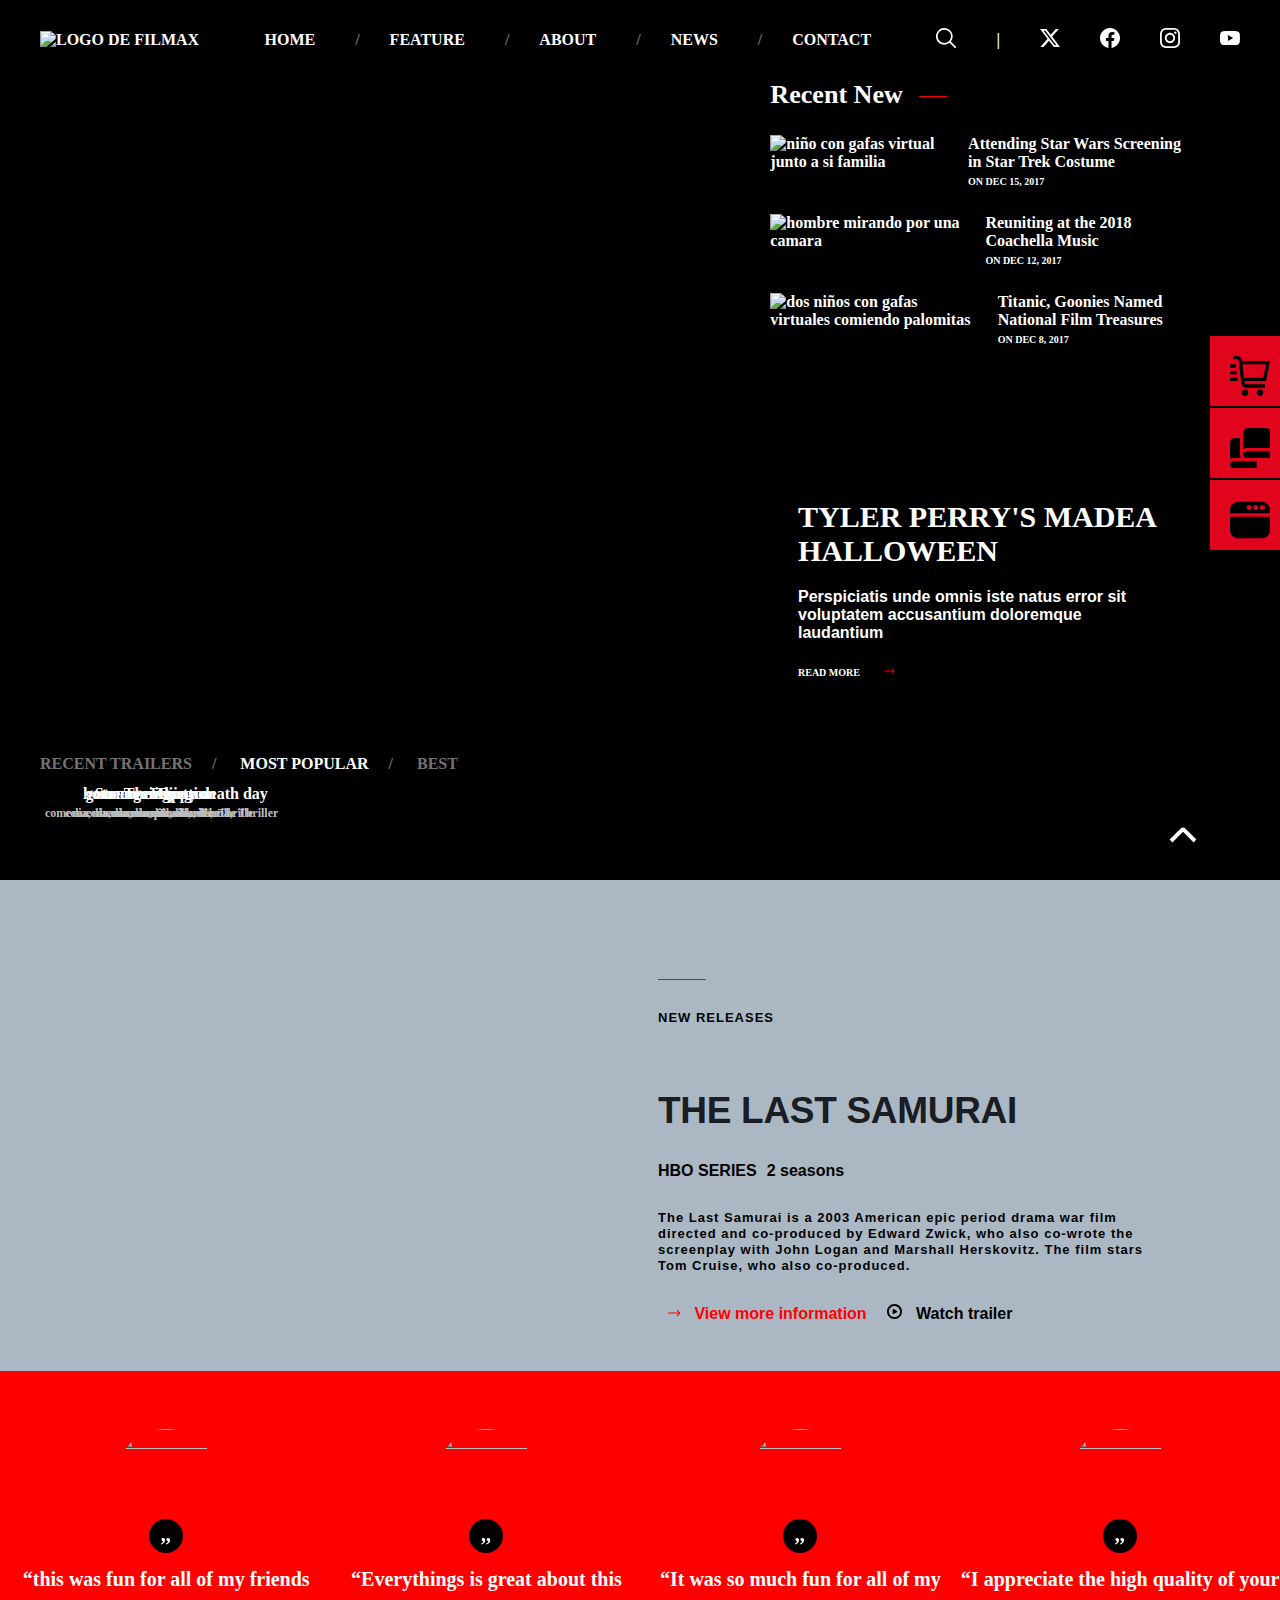
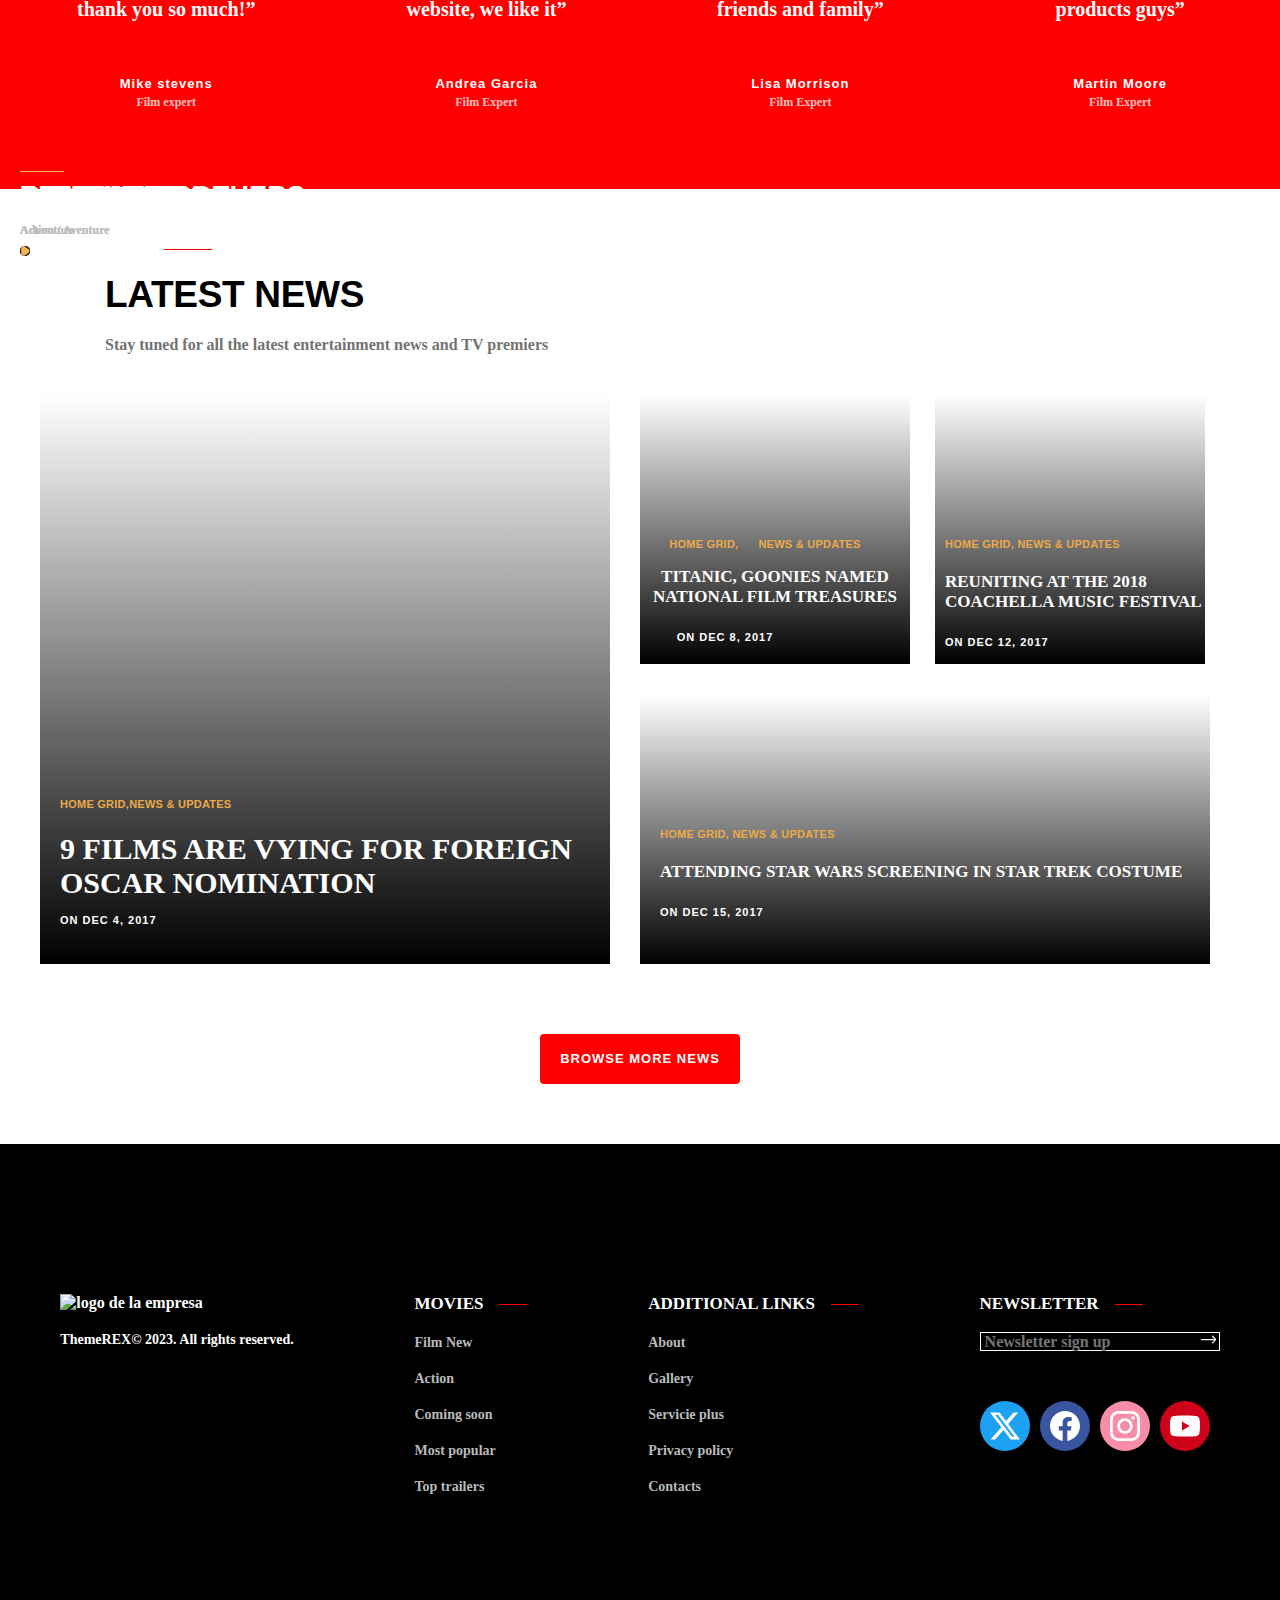
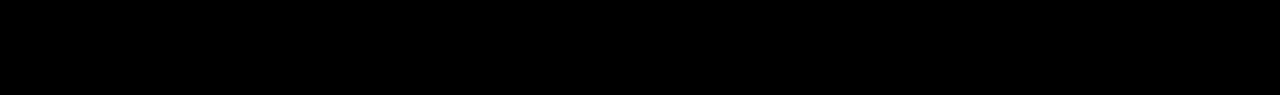
==== commit 4d893fb8: "jueves 11 de enero de 2024" ====
--- a/index.html
+++ b/index.html
@@ -25,7 +25,7 @@
         </nav>
         <div class="tools-menu">
           <search>
-            <svg xmlns="http://www.w3.org/2000/svg" id="Outline" viewBox="0 0 24 24" width="50" height="50">
+            <svg xmlns="http://www.w3.org/2000/svg" id="Out" viewBox="0 0 24 24" width="50" height="50">
               <path
                 d="M23.707,22.293l-5.969-5.969a10.016,10.016,0,1,0-1.414,1.414l5.969,5.969a1,1,0,0,0,1.414-1.414ZM10,18a8,8,0,1,1,8-8A8.009,8.009,0,0,1,10,18Z" />
             </svg>
@@ -33,15 +33,11 @@
           <span>|</span>
           <nav>
             <ul>
-              <li><a href="#" target="#"><svg xmlns="http://www.w3.org/2000/svg"
-                    xmlns:xlink="http://www.w3.org/1999/xlink" version="1.1" id="Capa_1" x="0px" y="0px"
-                    viewBox="0 0 24 24" style="enable-background:new 0 0 24 24;" xml:space="preserve" width="50"
-                    height="50">
-                    <path id="Logo_00000038394049246713568260000012923108920998390947_"
-                      d="M21.543,7.104c0.014,0.211,0.014,0.423,0.014,0.636  c0,6.507-4.954,14.01-14.01,14.01v-0.004C4.872,21.75,2.252,20.984,0,19.539c0.389,0.047,0.78,0.07,1.172,0.071  c2.218,0.002,4.372-0.742,6.115-2.112c-2.107-0.04-3.955-1.414-4.6-3.42c0.738,0.142,1.498,0.113,2.223-0.084  c-2.298-0.464-3.95-2.483-3.95-4.827c0-0.021,0-0.042,0-0.062c0.685,0.382,1.451,0.593,2.235,0.616  C1.031,8.276,0.363,5.398,1.67,3.148c2.5,3.076,6.189,4.946,10.148,5.145c-0.397-1.71,0.146-3.502,1.424-4.705  c1.983-1.865,5.102-1.769,6.967,0.214c1.103-0.217,2.16-0.622,3.127-1.195c-0.368,1.14-1.137,2.108-2.165,2.724  C22.148,5.214,23.101,4.953,24,4.555C23.339,5.544,22.507,6.407,21.543,7.104z" />
-                  </svg></a></li>
+              <li><a href="#" target="#"><svg xmlns="http://www.w3.org/2000/svg" id="Capa_1" data-name="Capa 1" viewBox="0 0 24 24">
+                <path d="m18.9,1.153h3.682l-8.042,9.189,9.46,12.506h-7.405l-5.804-7.583-6.634,7.583H.469l8.6-9.831L0,1.153h7.593l5.241,6.931,6.065-6.931Zm-1.293,19.494h2.039L6.482,3.239h-2.19l13.314,17.408Z"/>
+              </svg></a></li>
               <li><a href="#" target=""><svg xmlns="http://www.w3.org/2000/svg"
-                    xmlns:xlink="http://www.w3.org/1999/xlink" version="1.1" id="Capa_1" x="0px" y="0px"
+                    xmlns:xlink="http://www.w3.org/1999/xlink" version="1.1" id="Capa_2" x="0px" y="0px"
                     viewBox="0 0 24 24" style="enable-background:new 0 0 24 24;" xml:space="preserve" width="50"
                     height="50">
                     <g>
@@ -50,7 +46,7 @@
                     </g>
                   </svg></a></li>
               <li><a href="#" target=""><svg xmlns="http://www.w3.org/2000/svg"
-                    xmlns:xlink="http://www.w3.org/1999/xlink" version="1.1" id="Capa_1" x="0px" y="0px"
+                    xmlns:xlink="http://www.w3.org/1999/xlink" version="1.1" id="Capa_3" x="0px" y="0px"
                     viewBox="0 0 24 24" style="enable-background:new 0 0 24 24;" xml:space="preserve" width="50"
                     height="50">
                     <g>
@@ -61,7 +57,7 @@
                       <circle cx="18.406" cy="5.594" r="1.44" />
                   </svg></a></li>
               <li><a href="#" target=""><svg xmlns="http://www.w3.org/2000/svg"
-                    xmlns:xlink="http://www.w3.org/1999/xlink" version="1.1" id="Capa_1" x="0px" y="0px"
+                    xmlns:xlink="http://www.w3.org/1999/xlink" version="1.1" id="Capa_4" x="0px" y="0px"
                     viewBox="0 0 24 24" style="enable-background:new 0 0 24 24;" xml:space="preserve" width="50"
                     height="50">
                     <g id="XMLID_184_">
@@ -90,7 +86,7 @@
           </div>
         </article>
         <aside>
-          <h2>Recent New</h2>
+          <h2 class="recent-new">Recent New</h2>
           <article>
             <img src="https://filmax.themerex.net/wp-content/uploads/2017/12/post-6-copyright-97x81.jpg"
               alt="niño con gafas virtual junto a si familia">
@@ -139,42 +135,42 @@
               <img src="https://filmax.themerex.net/wp-content/uploads/2017/12/post-21-copyright-485x665.jpg" alt="">
               <div class="eslaider-portada">
                 <h3>gotman</h3>
-                <a href="#"> comedia </a><a href="#"> drama </a><a href="#"> suspense </a>
+                <a href="#">comedia,</a><a href="#">drama,</a><a href="#">suspense </a>
               </div>
             </article>
             <article>
               <img src="https://filmax.themerex.net/wp-content/uploads/2017/12/post-22-copyright-485x665.jpg" alt="">
               <div class="eslaider-portada">
                 <h3>homecoming</h3>
-                <a href="#">comedia </a><a href="#"> drama </a><a href="#"> suspense </a>
+                <a href="#">comedia,</a><a href="#">drama,</a><a href="#">Thrille</a>
               </div>
             </article>
             <article>
               <img src="https://filmax.themerex.net/wp-content/uploads/2017/12/post-17-copyright-485x665.jpg" alt="">
               <div class="eslaider-portada">
                 <h3>Stranger thisgs</h3>
-                <a href="#"> comedia </a><a href="#"> drama </a><a href="#"> suspense </a>
+                <a href="#">comedia,</a><a href="#">drama,</a><a href="#">Thrille</a>
               </div>
             </article>
             <article>
               <img src="https://filmax.themerex.net/wp-content/uploads/2017/12/post-18-copyright-485x665.jpg" alt="">
               <div class="eslaider-portada">
                 <h3>The injustice</h3>
-                <a href="#"> comedia </a><a href="#"> drama </a><a href="#"> suspense </a>
+                <a href="#"> comedia,</a><a href="#"> drama,</a><a href="#">Thrille</a>
               </div>
             </article>
             <article>
               <img src="https://filmax.themerex.net/wp-content/uploads/2017/12/post-19-copyright-485x665.jpg" alt="">
               <div class="eslaider-portada">
                 <h3>Gestrom</h3>
-                <a href="#"> comedia </a><a href="#"> drama </a><a href="#"> suspense </a>
+                <a href="#"> comedia,</a><a href="#">drama,</a><a href="#">Thrille</a>
               </div>
             </article>
             <article>
               <img src="https://filmax.themerex.net/wp-content/uploads/2017/12/post-20-copyright-485x665.jpg" alt="">
               <div class="eslaider-portada">
                 <h3>Happy death day</h3>
-                <a href="#"> comedia </a><a href="#"> drama </a><a href="#"> suspense </a>
+                <a href="#">comedia,</a><a href="#">drama,</a><a href="#">Thriller</a>
               </div>
             </article>
           </article>
@@ -225,12 +221,7 @@
               d="M20.492,7.969,10.954.975A5,5,0,0,0,3,5.005V19a4.994,4.994,0,0,0,7.954,4.03l9.538-6.994a5,5,0,0,0,0-8.062Z" />
           </svg>
           <div class="cartelera-wacth">
-            <button>WATCH TRAILERS</button><a href=""><svg xmlns="http://www.w3.org/2000/svg" id="Outline"
-                viewBox="0 0 24 24" width="60" height="60">
-                <path
-                  d="M23.12,9.91,19.25,6a1,1,0,0,0-1.42,0h0a1,1,0,0,0,0,1.41L21.39,11H1a1,1,0,0,0-1,1H0a1,1,0,0,0,1,1H21.45l-3.62,3.61a1,1,0,0,0,0,1.42h0a1,1,0,0,0,1.42,0l3.87-3.88A3,3,0,0,0,23.12,9.91Z" />
-              </svg>
-              MORE INFORMATION</a>
+            <button>WATCH TRAILERS</button><a href="">MORE INFORMATION</a>
           </div>
         </div>
       </article>
@@ -388,7 +379,7 @@
         <img src="https://filmax.themerex.net/wp-content/uploads/2017/12/logo-1x.png" alt="logo de la empresa">
         <span><a href="">ThemeREX</a>© 2023. All rights reserved.</span><a href=""></a>
       </div>
-      <article>
+      <article class="linea-roja">
         <h3>MOVIES</h3>
         <div class="ar-movies">
           <li><a href="">Film New</a></li>
@@ -398,7 +389,7 @@
           <li><a href="">Top trailers</a></li>
         </div>
       </article>
-      <article>
+      <article class="linea-roja">
         <h3>Additional links</h3>
         <div class="additi">
           <ul>
@@ -410,31 +401,28 @@
           </ul>
         </div>
       </article>
-      <article>
+      <article class="linea-roja">
         <h3>Newsletter</h3>
         <span class="newlestter">
           <a href=""><input type="text" name="Newsletter sign up" id="Newsletter sign up"
               placeholder=" Newsletter sign up ">
-            <svg xmlns="http://www.w3.org/2000/svg" id="Outline" viewBox="0 0 24 24" width="60" height="60">
+            <svg xmlns="http://www.w3.org/2000/svg"  viewBox="0 0 24 24" width="60" height="60">
               <path
                 d="M23.12,9.91,19.25,6a1,1,0,0,0-1.42,0h0a1,1,0,0,0,0,1.41L21.39,11H1a1,1,0,0,0-1,1H0a1,1,0,0,0,1,1H21.45l-3.62,3.61a1,1,0,0,0,0,1.42h0a1,1,0,0,0,1.42,0l3.87-3.88A3,3,0,0,0,23.12,9.91Z" />
             </svg>
           </a>
         </span>
-        <nav class="redes">
+        <nav class="redes-footer">  
           <ul>
             <div class="twitter">
-              <li><a href="#" target=""><svg xmlns="http://www.w3.org/2000/svg"
-                    xmlns:xlink="http://www.w3.org/1999/xlink" version="1.1" id="Capa_1" x="0px" y="0px"
-                    viewBox="0 0 24 24" style="enable-background:new 0 0 24 24;" xml:space="preserve" width="30"
-                    height="30">
-                    <path id="Logo_00000038394049246713568260000012923108920998390947_"
-                      d="M21.543,7.104c0.014,0.211,0.014,0.423,0.014,0.636  c0,6.507-4.954,14.01-14.01,14.01v-0.004C4.872,21.75,2.252,20.984,0,19.539c0.389,0.047,0.78,0.07,1.172,0.071  c2.218,0.002,4.372-0.742,6.115-2.112c-2.107-0.04-3.955-1.414-4.6-3.42c0.738,0.142,1.498,0.113,2.223-0.084  c-2.298-0.464-3.95-2.483-3.95-4.827c0-0.021,0-0.042,0-0.062c0.685,0.382,1.451,0.593,2.235,0.616  C1.031,8.276,0.363,5.398,1.67,3.148c2.5,3.076,6.189,4.946,10.148,5.145c-0.397-1.71,0.146-3.502,1.424-4.705  c1.983-1.865,5.102-1.769,6.967,0.214c1.103-0.217,2.16-0.622,3.127-1.195c-0.368,1.14-1.137,2.108-2.165,2.724  C22.148,5.214,23.101,4.953,24,4.555C23.339,5.544,22.507,6.407,21.543,7.104z" />
-                  </svg></a></li>
+              <li><a href="#" target=""><svg xmlns="http://www.w3.org/2000/svg"  data-name="Capa 1" viewBox="0 0 24 24">
+                <path d="m18.9,1.153h3.682l-8.042,9.189,9.46,12.506h-7.405l-5.804-7.583-6.634,7.583H.469l8.6-9.831L0,1.153h7.593l5.241,6.931,6.065-6.931Zm-1.293,19.494h2.039L6.482,3.239h-2.19l13.314,17.408Z"  width="10"
+                height="10"/>
+              </svg></a></li>
             </div>
             <div class="facebook">
               <li><a href="#" target=""><svg xmlns="http://www.w3.org/2000/svg"
-                    xmlns:xlink="http://www.w3.org/1999/xlink" version="1.1" id="Capa_1" x="0px" y="0px"
+                    xmlns:xlink="http://www.w3.org/1999/xlink" version="1.1"  x="0px" y="0px"
                     viewBox="0 0 24 24" style="enable-background:new 0 0 24 24;" xml:space="preserve" width="30"
                     height="30">
                     <g>
@@ -445,7 +433,7 @@
             </div>
             <div class="instagram">
               <li><a href="#" target=""><svg xmlns="http://www.w3.org/2000/svg"
-                    xmlns:xlink="http://www.w3.org/1999/xlink" version="1.1" id="Capa_1" x="0px" y="0px"
+                    xmlns:xlink="http://www.w3.org/1999/xlink" version="1.1"  x="0px" y="0px"
                     viewBox="0 0 24 24" style="enable-background:new 0 0 24 24;" xml:space="preserve" width="30"
                     height="30">
                     <g>
@@ -458,7 +446,7 @@
             </div>
             <div class="youtube">
               <li><a href="#" target="#"><svg xmlns="http://www.w3.org/2000/svg"
-                    xmlns:xlink="http://www.w3.org/1999/xlink" version="1.1" id="Capa_1" x="0px" y="0px"
+                    xmlns:xlink="http://www.w3.org/1999/xlink" version="1.1"  x="0px" y="0px"
                     viewBox="0 0 24 24" style="enable-background:new 0 0 24 24;" xml:space="preserve" width="30"
                     height="30">
                     <g id="XMLID_184_">
--- a/css/estilos.css
+++ b/css/estilos.css
@@ -7,6 +7,7 @@
     font-family: inherit;
     font-weight: 700;
     font-size: 16px;
+    scroll-behavior: smooth;
 }
 
 /*header*/
@@ -35,8 +36,6 @@
     height: 20px;
     fill: white;
 }
-
-
 /*ul del header*/
 .header ul {
     display: flex;
@@ -79,12 +78,22 @@
     color: white;
     padding-bottom: 200px;
 }
-
+/*recent news*/
 .new h2 {
     font-size: 1.63em;
     margin-bottom: 25px;
 }
-
+.recent-new::after{ /*linea roja*/  
+content: "";
+height: 1px;
+width: 28px;
+background-color: red;
+display: inline-block;
+vertical-align: middle;
+margin-top: -1px;
+margin-left: 16px
+}
+/*__________*/
 .new time {
     font-size: 10px;
 }
@@ -113,15 +122,30 @@
 /*Menu principal*/
 .header .tools-menu,
 /*Menu herramientas*/
-.header .tools-menu ul
-
-/*redes sociales*/
+.header .tools-menu ul/*redes sociales*/
  {
     display: flex;
     align-items: center;
     gap: 40px;
 }
-
+/* le vamos a colocar los hover a las redes sociales*****/
+#Capa_1:hover{ /* twitter*/
+    fill: #1da1f3;
+    cursor: pointer;
+}
+#Capa_2:hover{ /* facebook******/
+    fill: #3a559f;
+    cursor: pointer;
+}
+#Capa_3:hover{ /*****instagram****/
+    fill: #ef1b50;
+    cursor: pointer;
+}
+#Capa_4:hover{
+    fill: #ce031a;
+    cursor: pointer;
+}
+/*____________*/
 main {
     background-color: #abb8c3;
 }
@@ -164,7 +188,6 @@
     letter-spacing: -0, 03px;
     font-family: sans-serif;
 }
-
 .news-data a {
     margin: 20px;
     font-size: 10px;
@@ -179,7 +202,6 @@
     fill: #e0011a;
     cursor: pointer; 
 }
-
 .new>article {
     height: 600px;
     width: 80%;
@@ -254,13 +276,15 @@
     bottom: 20px;
     color: white;
     text-align: center;
-}
-.eslaider-portada a {
+    
+}
+.eslaider-portada a {       
     font-size: 12px;
     color: #bdbdbd;
     cursor: pointer;
     line-height: 16px;
-    margin-top: 5px;
+   padding-left: 5px;
+    
 }
 .eslaider :hover {
     color: grey;
@@ -287,7 +311,6 @@
 .samurai{
     background-image: url(https://filmax.themerex.net/wp-content/uploads/2018/01/bg_samurai.jpg?id=458);
     height: 440px;
-    width: 1519px;
     display: flex;
     justify-content: end;
     align-items: center;
@@ -334,11 +357,17 @@
 .view{
     color: red;
     cursor: pointer;
-}
+}/**pie de pagina del samurai  VIEW**/
+#Outline{
+    fill: red;
+    cursor: pointer;
+    margin-right: 10px
+}
+/*PIE DE PAGINA DEL SAMURAI WATCH TRAILER*/
 footer svg{
-    fill: red;
-    cursor: pointer;
-    margin-right: 10px;
+    cursor: pointer;
+    margin-right: 3px;
+    margin-left: 10px;
   
 }
 /* cartelera*/
@@ -393,10 +422,16 @@
 .cartelera-wacth a{
 margin-left: 50px;
 }
-.cartelera-wacth svg{
+/****flecha amarilla en el eslaider de la cartelera ****+PREGUNTAR EN LA CLASE EL JUEVESSSSSSSSSSSSSSSSSS******/
+.cartelera-wacth a ::before{
+    content: "";
     color: #f8b350;
+    height: 33px;
+    width: 33px;
+   line-height: 33px;
    
 }
+/*____________*/
 .cartelera-parrafo svg{
     fill:#f8b350; 
     position: absolute;
@@ -503,6 +538,19 @@
     font-weight: 700;
     font-size: 2.313rem;
     letter-spacing: -.3px;
+    margin-top: 10px;
+ }
+ /*linea roja en el titulo del apartado del grip*/
+ .white-titulo::before{
+    content: "";
+    background-color:red;
+    content: '';
+    display: block;
+    height: 1px;
+    width: 48px;
+    position: relative;
+    left: 5%;
+    margin-bottom: 2%;  
  }
  .white-parrafo{
     color: #737373;
@@ -519,8 +567,8 @@
  }
  
 .elemento-grid-1{
-    background-image: url("	https://filmax.themerex.net/wp-content/uploads/2017/12/post-3-copyright-1170x658.jpg");
     background-size: cover;
+    background-image: linear-gradient(transparent, #000 ), url("https://filmax.themerex.net/wp-content/uploads/2017/12/post-3-copyright-1170x658.jpg");
     grid-column-start:1;
     grid-column-end: 3;
     grid-row-start: 1;
@@ -533,7 +581,7 @@
 }
 
 .elemento-grid-2{
-    background-image: url("https://filmax.themerex.net/wp-content/uploads/2017/12/post-12-copyright-760x428.jpg");
+    background-image: linear-gradient(transparent, #000), url("https://filmax.themerex.net/wp-content/uploads/2017/12/post-12-copyright-760x428.jpg");
     background-size: cover;
     grid-column-start:3;
     grid-column-end:4;  
@@ -546,7 +594,7 @@
     position: relative;/* para poner la informacion en el pie de la imagen*/
 }
 .elemento-grid-3{
-    background-image: url("https://filmax.themerex.net/wp-content/uploads/2017/12/post-5-copyright-760x428.jpg");
+    background-image: linear-gradient(transparent, #000), url("https://filmax.themerex.net/wp-content/uploads/2017/12/post-5-copyright-760x428.jpg");
     grid-column-start:4;
     grid-column-end:5;  
     grid-row-start: 1 ;
@@ -560,7 +608,7 @@
     position: relative;
 }
 .elemento-grid-4{
-    background-image: url("https://filmax.themerex.net/wp-content/uploads/2017/12/post-6-copyright-760x428.jpg");
+    background-image: linear-gradient(transparent, #000), url("https://filmax.themerex.net/wp-content/uploads/2017/12/post-6-copyright-760x428.jpg");
     object-fit: cover;
     grid-column-start:3;
     grid-column-end:5;  
@@ -726,6 +774,7 @@
     width: 200px;
     height:50.86px;
 }
+
   /*footer*/
 
 .footer-black{
@@ -760,6 +809,18 @@
     font-size: 1.063em;
     text-transform: uppercase;
 }
+/*after para colocar una linea roja en el footer en la parte de los titulos h3*/
+.linea-roja h3::after{
+    content: "";
+    display: inline-block;
+    height: 1px;
+    width: 28px;
+    background: red;
+    vertical-align: middle;
+    margin-top: -1px;
+    margin-left: 16px;
+}
+/*___________________________*/
 /*articulos Movies del footer*/
 .ar-movies{
     color: #b8babb;
@@ -783,28 +844,37 @@
 .newlestter{
     border: solid 1px white;
 }
+
 .newlestter svg{
     width: 15px;
     height: 15px;
     fill: white;
     cursor: pointer;
 }
+/** mirar el input ***************************/
+.newlestter a :hover{
+    fill: red;
+}
 
 /*redes*/
-.redes ul li a svg{
+.redes-footer ul li a svg{
     fill: white;
     cursor: pointer;
     padding-top: 10px;
-}
-
-.redes ul {
+    width: 30px;
+    height: 30px;
+    display: flex;
+    justify-content: center;
+}
+
+.redes-footer ul {
  display: flex;
-    gap: 10px;
-    padding-top: 50px;
-    padding-top: 50px;
-}
-
- .twitter{
+gap: 10px;
+padding-top: 50px;
+padding-top: 50px;
+}
+
+.twitter{
    border-radius: 50%;
    background-color:#1da1f3;
    width: 50px;
@@ -833,7 +903,6 @@
     width: 50px; 
     height: 50px;
     text-align: center;
-
 }
 /***menu lateral****/
 .menu-lateral{
@@ -842,22 +911,17 @@
     right: 0px;
    
 }
-.lateral{
-    position: sticky;
- 
-}
-
 .lateral svg{
-    fill: black
-}
-
+    fill: black;
+   
+}
 
 .carrito{ 
  background-color: #e0041d;
  margin-bottom: 2px;
  height: 50px;
  width: 50px; 
- padding-right: 7px;
+ padding-right: 20px;
  padding-top: 20px;
  cursor: pointer;
  
@@ -869,16 +933,17 @@
     margin-bottom: 2px;
     height: 50px;
     width: 50px;
-    padding-right: 7px;
+    padding-right: 20px;
     padding-top: 20px;
     cursor: pointer;
+    
 
 }
 .panel{
     background-color:#e0041d;
     height: 50px;
     width: 50px;
-    padding-right: 7px;
+    padding-right: 20px;
     padding-top: 20px;
     cursor: pointer;
     
@@ -886,11 +951,11 @@
 /*ancla final de la pagina(no funciona el ancla ARREGLAR)*/
 .icono svg{
     fill: white;
-    position: absolute;
-    top: 100px;
-    right: 0px;
-}
-.icono{
-    position: relative;
-    cursor: pointer;
-}
+    position: fixed;
+    bottom: 40px;
+    right: 70px;
+    height: 3em;
+    width: 3em;
+    background-color: black;
+    cursor: pointer;
+}
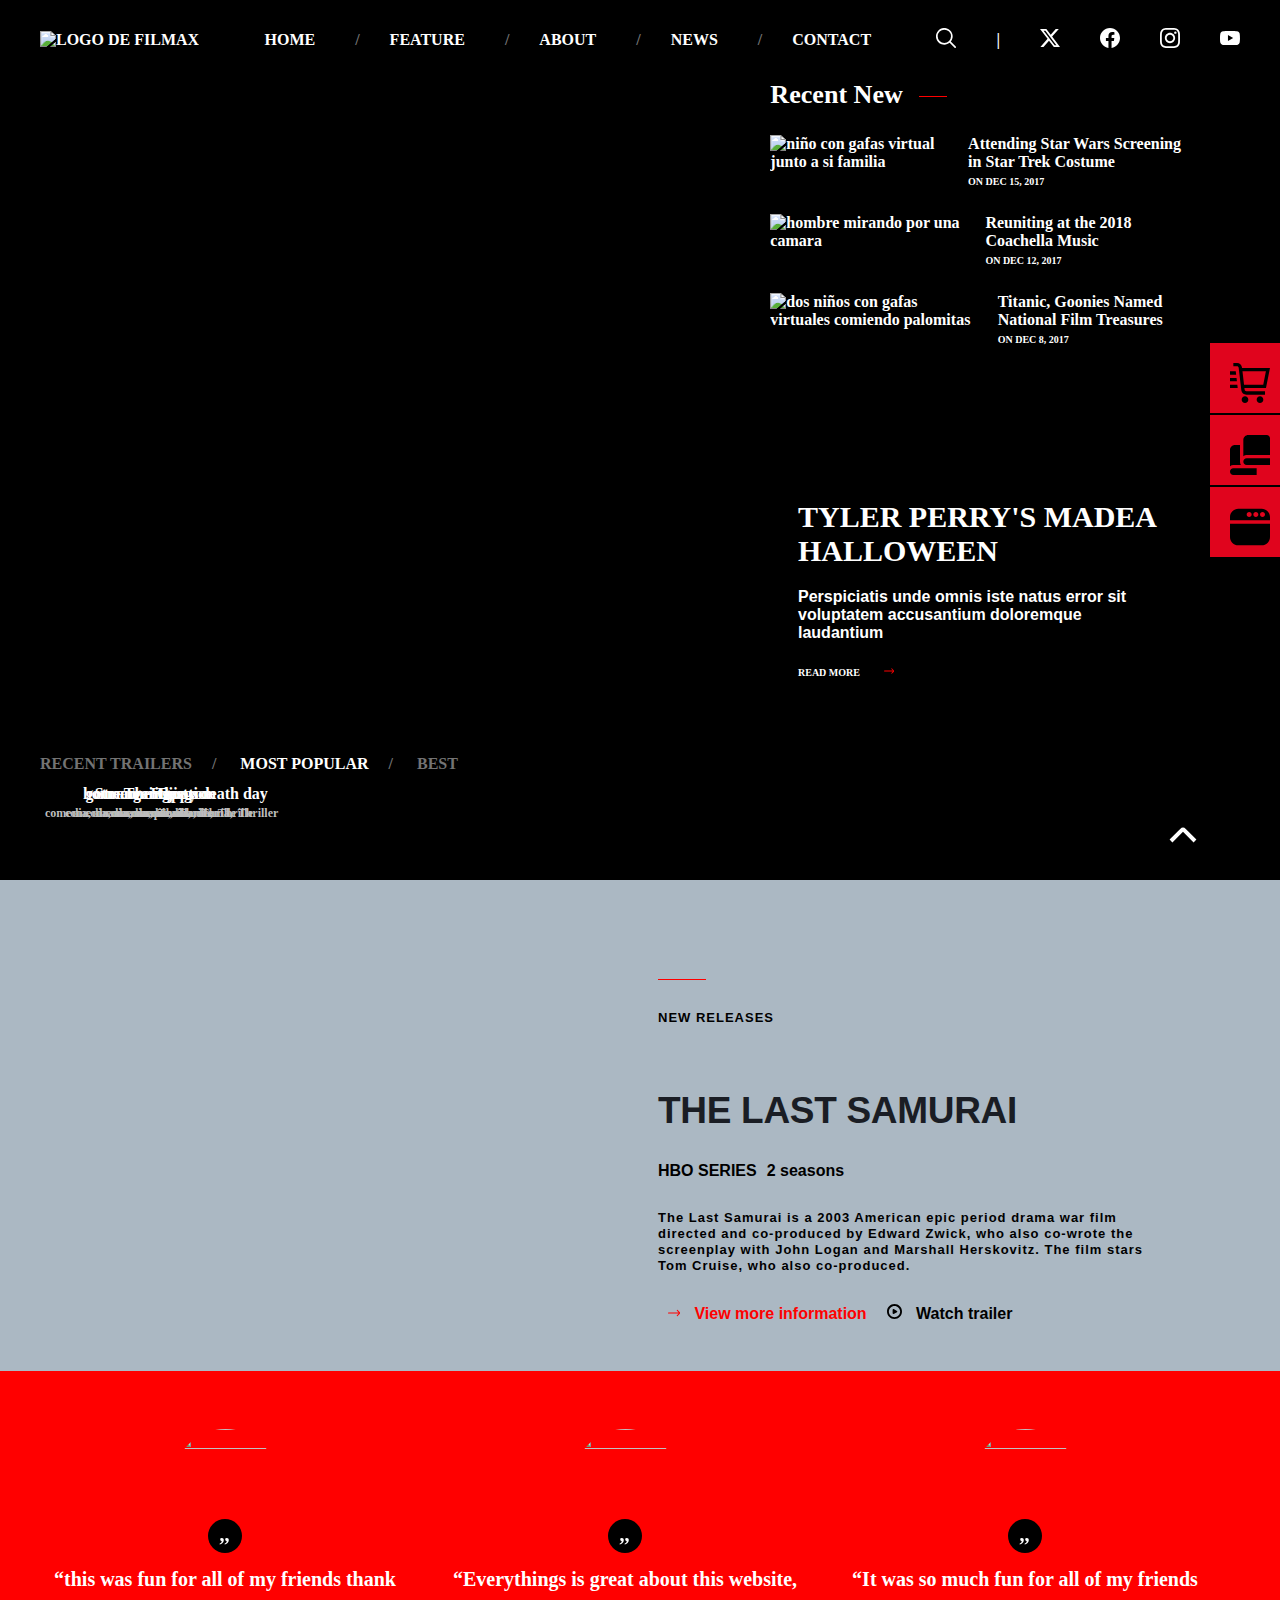
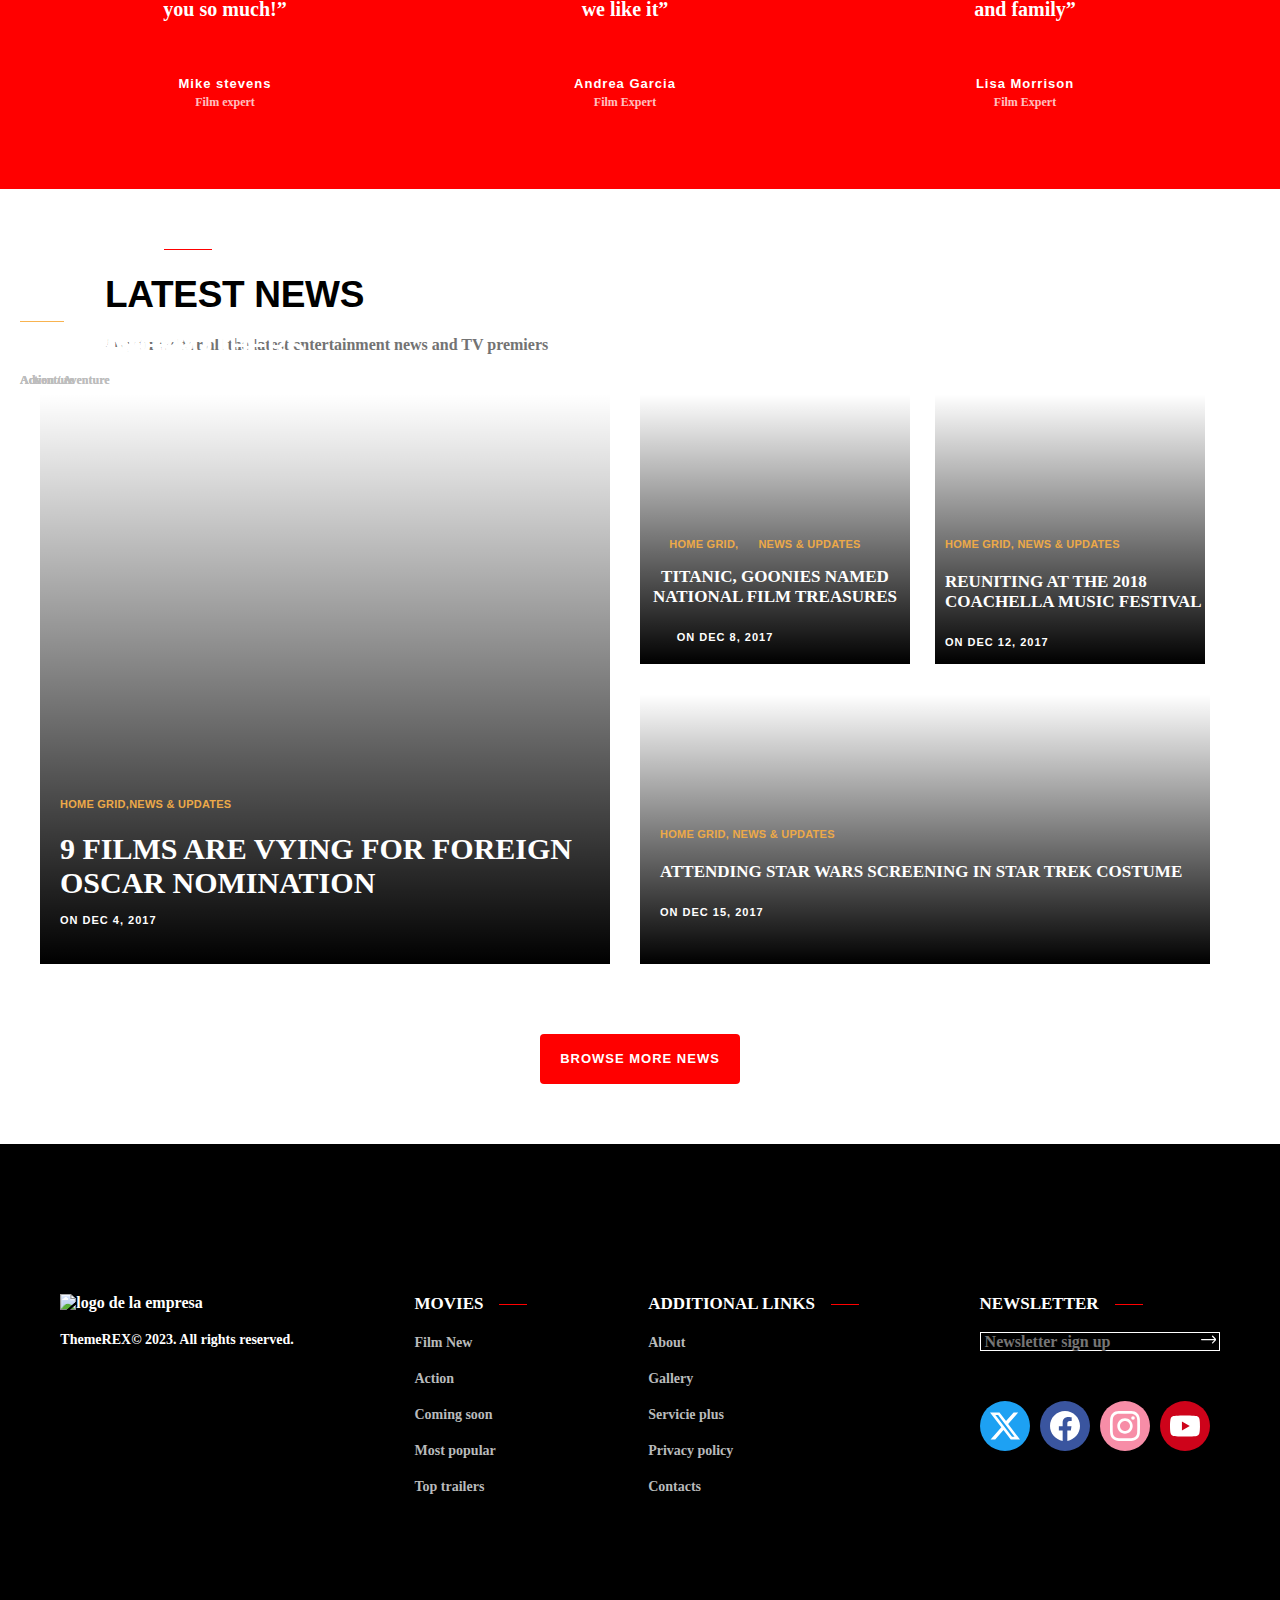
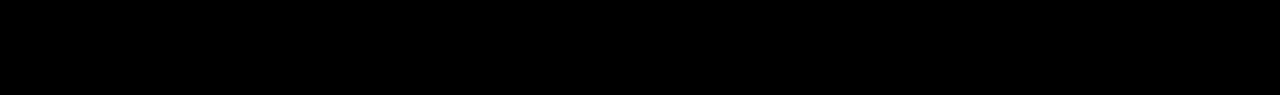
==== commit b513f9ca: "12/01/24" ====
--- a/index.html
+++ b/index.html
@@ -8,7 +8,6 @@
   <link rel="icon" href="./img/filmax.jpg">
   <link rel="stylesheet" href="/css/estilos.css">
 </head>
-
 <body id="header">
   <div class="stiky">
     <div class="bg-main">
@@ -16,7 +15,7 @@
         <img src="https://filmax.themerex.net/wp-content/uploads/2017/12/logo-1x.png" alt="logo de filmax">
         <nav class="main-menu">
           <ul>
-            <li class="home"><a href="HOME">HOME</a></li>
+            <li class="home"><a href="./views/home.html" target="_self">HOME</a></li>
             <li class="feature"><a href="FEATURE">FEATURE</a></li>
             <li class="about"><a href="ABOUT">ABOUT</a></li>
             <li class="news"><a href="NEWS">NEWS</a></li>
@@ -209,7 +208,7 @@
       </section>
     </div>
     <section class="cartelera">
-      <article>
+      <article class="cartelera-transition">
         <img src="https://filmax.themerex.net/wp-content/uploads/2017/12/post-27-copyright-485x665.jpg" alt="">
         <div class="cartelera-parrafo">
           <h3>INFIERNO</h3>
@@ -225,7 +224,7 @@
           </div>
         </div>
       </article>
-      <article>
+      <article class="cartelera-transition">
         <img src="https://filmax.themerex.net/wp-content/uploads/2017/12/post-25-copyright-485x665.jpg" alt="">
         <div class="cartelera-parrafo">
           <h3>BAND OF BROTHERS</h3>
@@ -241,7 +240,7 @@
           </div>
         </div>
       </article>
-      <article>
+      <article class="cartelera-transition">
         <img src="https://filmax.themerex.net/wp-content/uploads/2017/12/post-29-copyright-485x665.jpg" alt="">
         <div class="cartelera-parrafo">
           <h3>GLADIATOR</h3>
@@ -257,7 +256,7 @@
           </div>
         </div>
       </article>
-      <article>
+      <article class="cartelera-transition"> 
         <img src="https://filmax.themerex.net/wp-content/uploads/2017/12/post-23-copyright-485x665.jpg" alt="">
         <div class="cartelera-parrafo">
           <h3>PIRATAS BAY</h3>
@@ -312,18 +311,20 @@
           </div>
         </blockquote>
       </article>
-      <article class="eslaider-foto">
-        <img src="https://filmax.themerex.net/wp-content/uploads/2017/12/1test-copyright-150x150.jpg" alt="">
-        <blockquote>
-          <div class="eslaider-trabajaores-parrafo">
-            <q>I appreciate the high quality of your products guys</q><br>
-          </div>
-          <div class="film">
-            <b>Martin Moore</b><br>
-            <span>Film Expert</span><br>
-          </div>
-        </blockquote>
-      </article>
+      <div class="hiden">
+        <article class="eslaider-foto">
+          <img src="https://filmax.themerex.net/wp-content/uploads/2017/12/1test-copyright-150x150.jpg" alt="">
+          <blockquote>
+            <div class="eslaider-trabajaores-parrafo">
+              <q>I appreciate the high quality of your products guys</q><br>
+            </div>
+            <div class="film">
+              <b>Martin Moore</b><br>
+              <span>Film Expert</span><br>
+            </div>
+          </blockquote>
+        </article>
+     </div>
     </section>
     <section class="white">
       <div class="white-titulo">
--- a/css/estilos.css
+++ b/css/estilos.css
@@ -22,6 +22,10 @@
     height: 80px;
     text-transform: uppercase;
 }
+/* colocar mano en el logo de la cabezera**/
+header img{
+    cursor: pointer;
+}
 .stiky{
     position: sticky;
     top: 0;
@@ -39,6 +43,7 @@
 /*ul del header*/
 .header ul {
     display: flex;
+    cursor: pointer;
 }
 
 /*todas las listas*/
@@ -375,13 +380,16 @@
     position: relative;
     display: flex;
     background-color: red;
-}
+    cursor: pointer;
+}
+/************************/
 .cartelera-parrafo{
    position: absolute;
    margin-left: 20px;
-   top: 400px;
+   top: 550px;
    color: #fff;
 }
+
 .cartelera-parrafo h3::before{
     content: "";
     display: block;
@@ -394,7 +402,6 @@
 }
 .cartelera-parrafo h3{
     font-family: "Roboto Condensed",sans-serif;
-    position: relative;
     font-weight: 700px;
     text-transform: uppercase;
     font-size: 1.688em;
@@ -407,18 +414,20 @@
     line-height: 16px;
     color:#bdbdbd;
     font-family: inherit;
+    
 }
 .cartelera-wacth{
     font-family: "Roboto Condensed",sans-serif;
     font-size: 11px;
     font-weight: 700px;
-    position: relative;
     letter-spacing: .5px;
     padding-left: 46px;
     color: #fff;
-    position: relative;
     margin-top: 10px;
-}
+    opacity: 0;
+    bottom: 0;
+}
+
 .cartelera-wacth a{
 margin-left: 50px;
 }
@@ -434,14 +443,10 @@
 /*____________*/
 .cartelera-parrafo svg{
     fill:#f8b350; 
-    position: absolute;
     height: 10px;
     width: 10px;
     line-height: 33px;
     display: inline-block;
-    position: absolute;
-    top: 50%;
-    font-family: "fontello";
     background: #2e3036;
     -webkit-border-radius: 50%;
     -ms-border-radius: 50%;
@@ -449,7 +454,23 @@
     text-align: center;
     cursor: pointer;
     margin-top: 30px;
-}
+   position: absolute;
+    opacity: 0;
+    bottom: 0;
+}
+/*transciones en la carterlera*/
+.cartelera-transition:hover svg {
+    opacity: 1;
+}
+.cartelera-transition:hover .cartelera-wacth{
+opacity: 1;
+}
+.cartelera-transition:hover .cartelera-parrafo {
+  top:70%;
+  transition-duration: .5s;
+}
+/*____________________________*/
+
 /*secion eslaiders trabajadores*/
 .eslaider-trabajadores{
     display: flex;
@@ -466,9 +487,14 @@
     text-align: center;
     justify-content: center;
     padding-top: 40px;
+
     
    }
-     
+     .eslaider-foto{
+       width: 370px;
+       margin-right: 30px;
+       
+     }
  .eslaider-foto::before{
      content:",,";
      position: absolute;
@@ -490,6 +516,7 @@
     border-radius: 50%;
      margin-top: 90px;
      margin-left: 35px;
+     
  }
  .eslaider-foto blockquote{
     padding-top: 30px;
@@ -513,6 +540,12 @@
     margin-top: 0.7em;
     font-size: 12px;
     opacity: .75;
+}
+.hiden{
+    display: none;
+
+  /* overflow: hidden;
+   width: 20px;* (con esto se oculta la imagen pero el before ,, no se puede quitar */
 }
 
  .eslaider-foto img{
@@ -907,13 +940,12 @@
 /***menu lateral****/
 .menu-lateral{
    position: fixed;
-    bottom: 350px;
-    right: 0px;
-   
+   top: 50%;
+  right: 0px;
+  transform: translateY(-50%);
 }
 .lateral svg{
-    fill: black;
-   
+    fill: black; 
 }
 
 .carrito{ 
@@ -923,11 +955,9 @@
  width: 50px; 
  padding-right: 20px;
  padding-top: 20px;
- cursor: pointer;
- 
- 
- 
-}
+ cursor: pointer; 
+}
+
 .fotos{
     background-color: #e0041d;
     margin-bottom: 2px;
@@ -936,8 +966,6 @@
     padding-right: 20px;
     padding-top: 20px;
     cursor: pointer;
-    
-
 }
 .panel{
     background-color:#e0041d;
@@ -946,9 +974,26 @@
     padding-right: 20px;
     padding-top: 20px;
     cursor: pointer;
-    
-}
-/*ancla final de la pagina(no funciona el ancla ARREGLAR)*/
+}
+/* los hover del menu laterla*/
+.carrito:hover{
+     width: 60px;
+    transition-duration: .5s;
+    background-color: rgb(93, 19, 19);
+    
+}
+.fotos:hover{
+    width: 60px;
+    background-color: rgb(93, 19, 19);
+    transition-duration: .5s;
+}
+.panel:hover{
+    width: 60px;
+    transition-duration: .5s;
+    background-color: rgb(93, 19, 19);
+    
+}
+/*ancla final de la pagina*/
 .icono svg{
     fill: white;
     position: fixed;
@@ -959,3 +1004,14 @@
     background-color: black;
     cursor: pointer;
 }
+.icono svg :hover{
+    fill: red;
+
+}
+/********************************* pagina del home***********************/
+ .cambio-de-color{
+    background-color: red ;
+ }
+ .cambio-de-color p{
+    visibility: hidden;
+ }
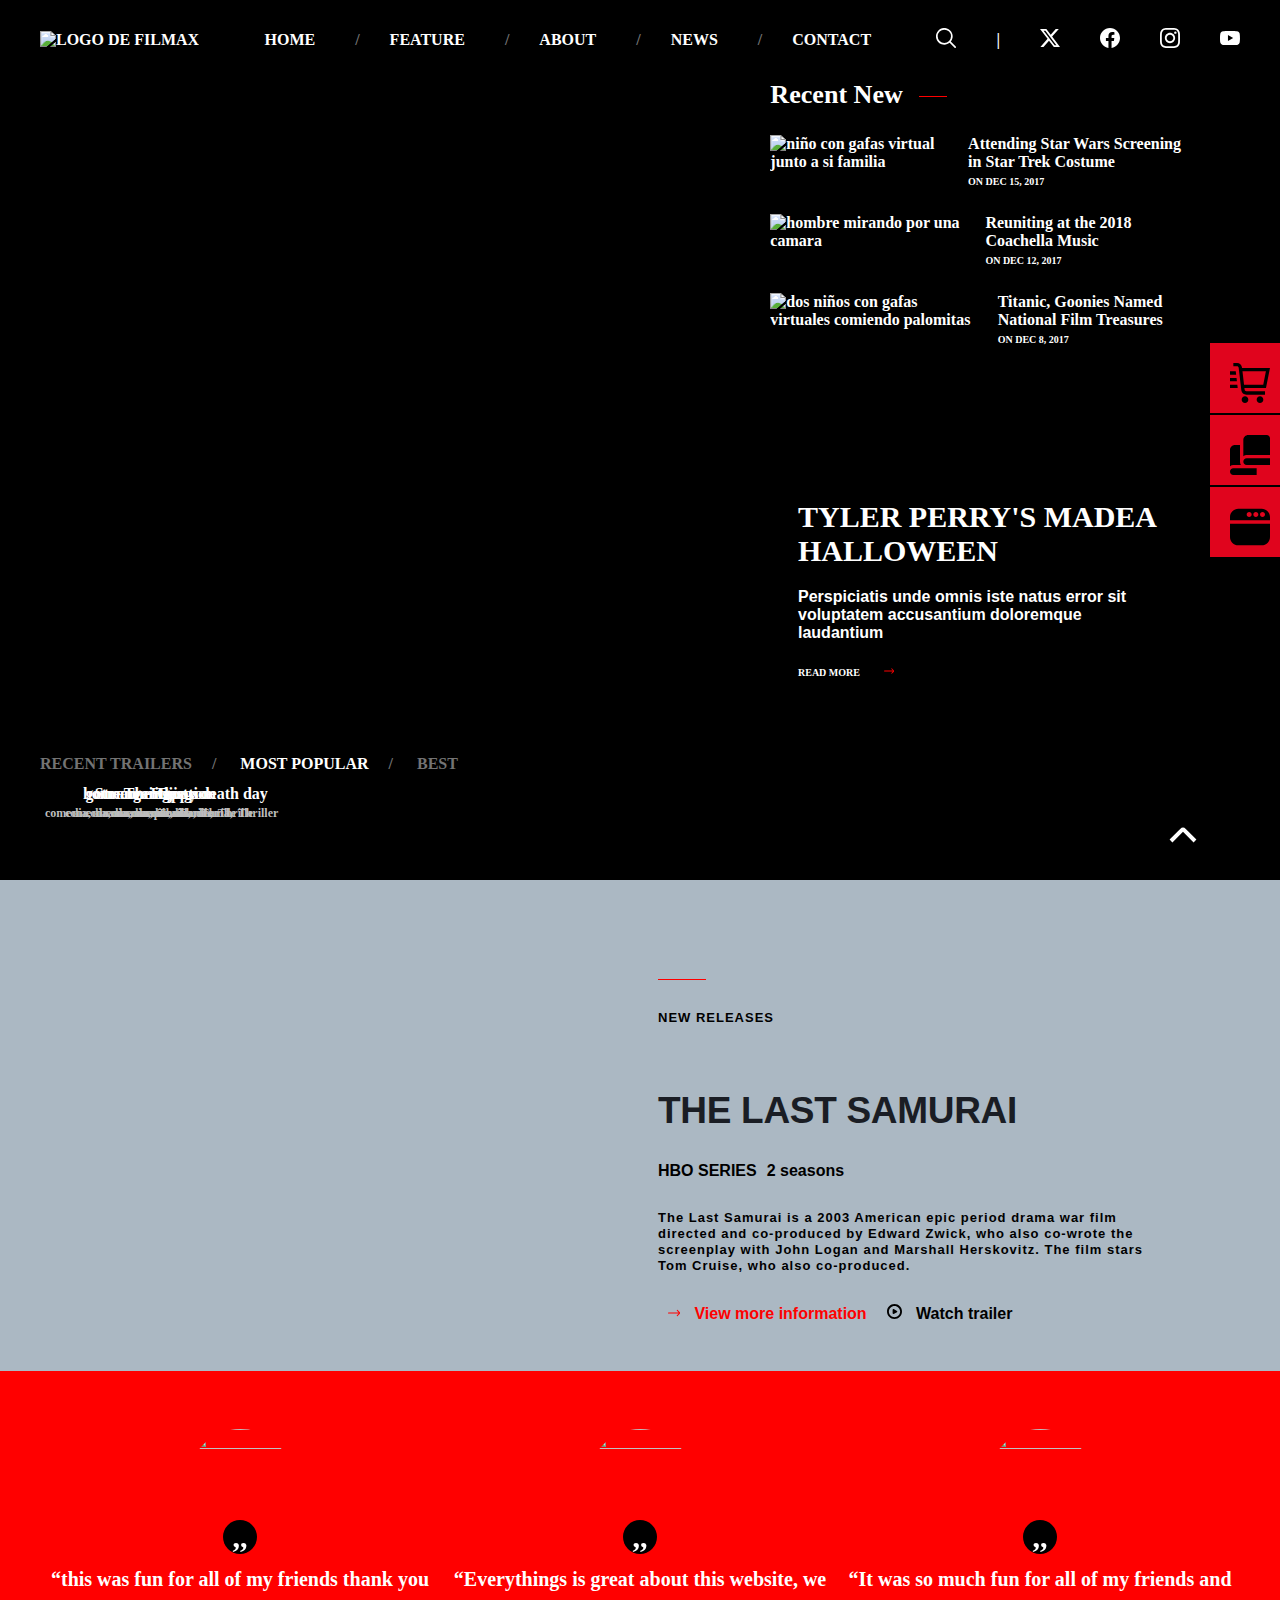
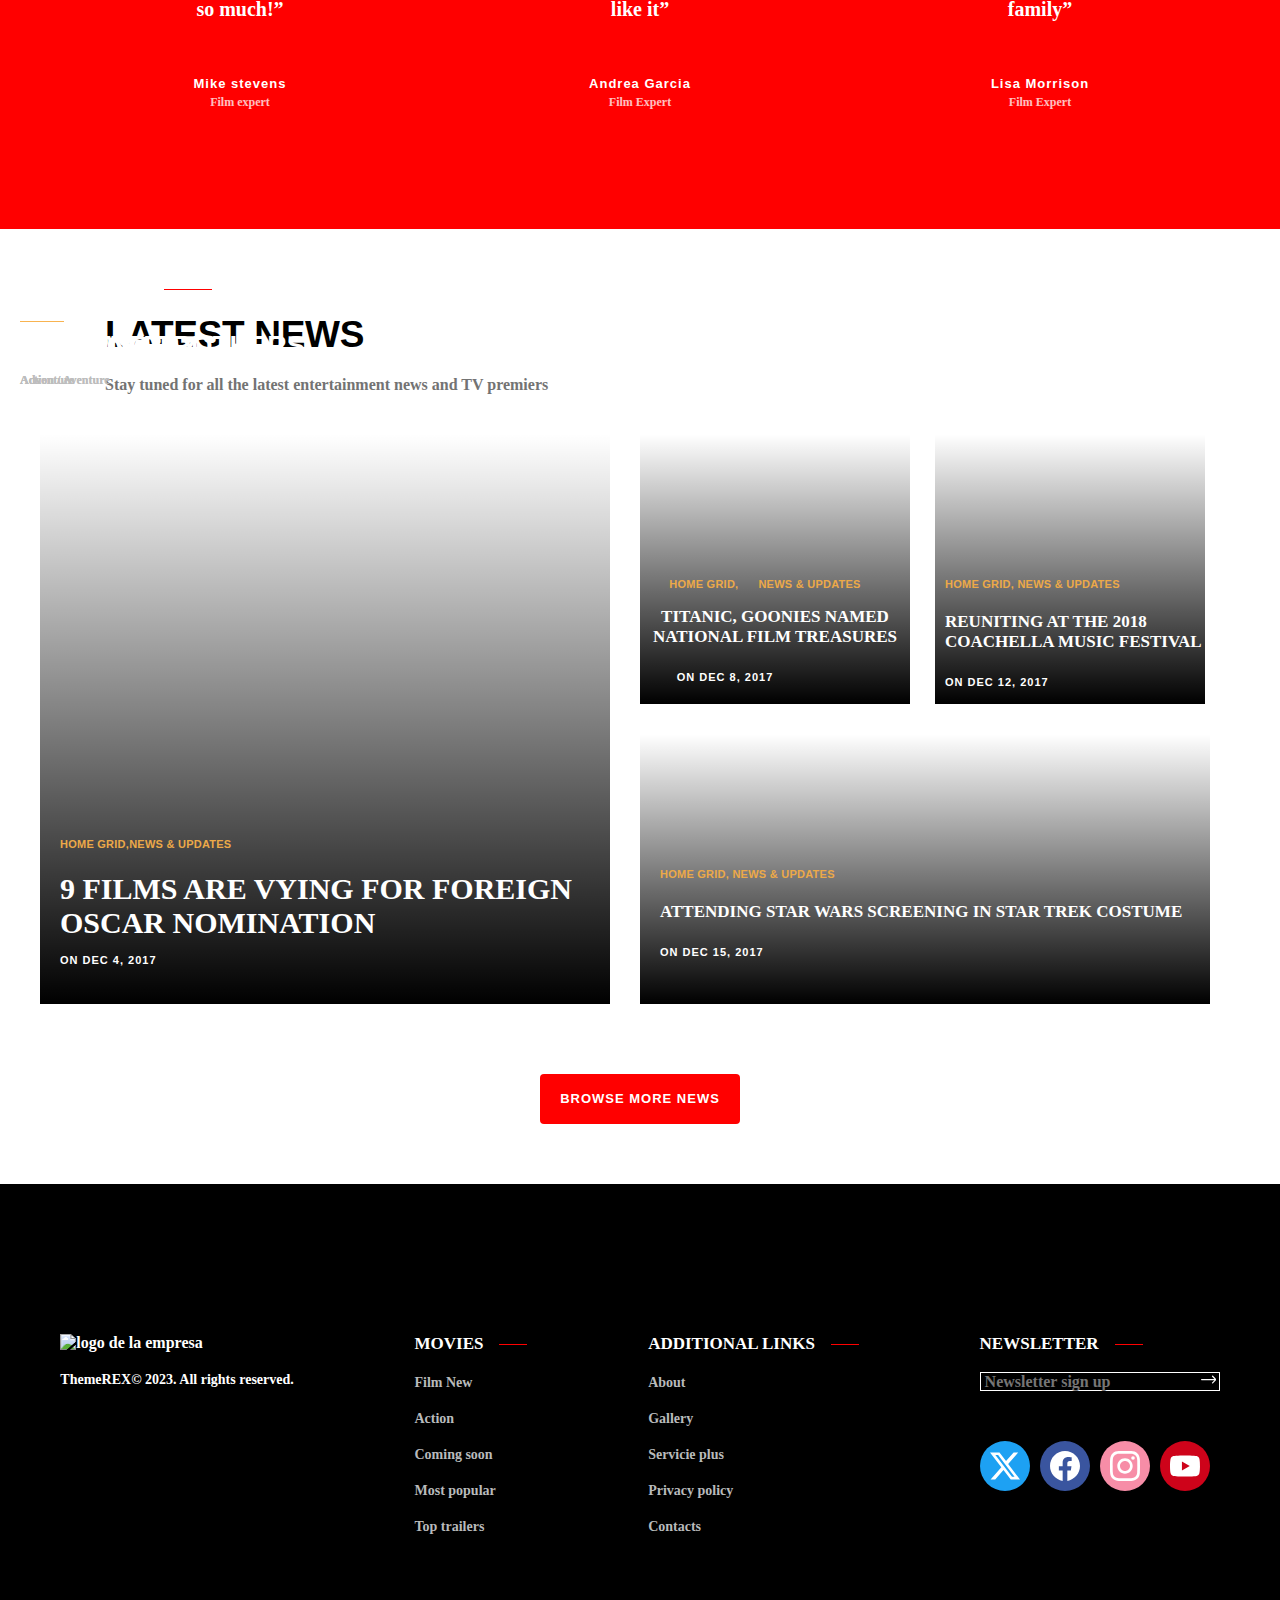
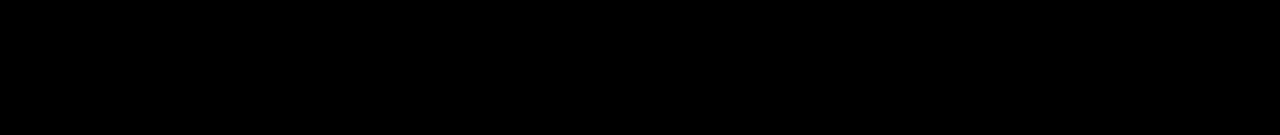
==== commit ff65039a: "viernes 12 de enero 2024-clase" ====
--- a/index.html
+++ b/index.html
@@ -15,11 +15,11 @@
         <img src="https://filmax.themerex.net/wp-content/uploads/2017/12/logo-1x.png" alt="logo de filmax">
         <nav class="main-menu">
           <ul>
-            <li class="home"><a href="./views/home.html" target="_self">HOME</a></li>
-            <li class="feature"><a href="FEATURE">FEATURE</a></li>
-            <li class="about"><a href="ABOUT">ABOUT</a></li>
-            <li class="news"><a href="NEWS">NEWS</a></li>
-            <li class="contact"><a href="CONTACT">CONTACT</a></li>
+            <li class="link-main home"><a href="./views/home.html" target="_self">HOME</a></li>
+            <li class="link-main feature"><a href="FEATURE">FEATURE</a></li>
+            <li class="link-main about"><a href="ABOUT">ABOUT</a></li>
+            <li class="link-main news"><a href="NEWS">NEWS</a></li>
+            <li class="link-main contact"><a href="CONTACT">CONTACT</a></li>
           </ul>
         </nav>
         <div class="tools-menu">
@@ -275,56 +275,64 @@
     </section>
     </section>
     <section class="eslaider-trabajadores">
-      <article class="eslaider-foto">
-        <img src="https://filmax.themerex.net/wp-content/uploads/2017/12/3test-copyright-150x150.jpg" alt="">
-        <blockquote>
-          <div class="eslaider-trabajaores-parrafo">
-            <q>this was fun for all of my friends thank you so much!</q><br>
-          </div>
-          <div class="film">
-            <b>Mike stevens</b><br>
-            <span>Film expert</span><br>
-          </div>
-        </blockquote>
-      </article>
-      <article class="eslaider-foto">
-        <img src="https://filmax.themerex.net/wp-content/uploads/2017/12/2test-copyright-150x150.jpg" alt="">
-        <blockquote>
-          <div class="eslaider-trabajaores-parrafo">
-            <q>Everythings is great about this website, we like it</q><br>
-          </div>
-          <div class="film">
-            <b>Andrea Garcia</b><br>
-            <span>Film Expert</span><br>
-          </div>
-        </blockquote>
-      </article>
-      <article class="eslaider-foto">
-        <img src="https://filmax.themerex.net/wp-content/uploads/2018/01/team-11-copyright-150x150.jpg" alt="">
-        <blockquote>
-          <div class="eslaider-trabajaores-parrafo">
-            <q>It was so much fun for all of my friends and family</q><br>
-          </div>
-          <div class="film">
-            <b>Lisa Morrison</b><br>
-            <span>Film Expert</span><br>
-          </div>
-        </blockquote>
-      </article>
       <div class="hiden">
         <article class="eslaider-foto">
-          <img src="https://filmax.themerex.net/wp-content/uploads/2017/12/1test-copyright-150x150.jpg" alt="">
+          <div class="comillas">
+            <img src="https://filmax.themerex.net/wp-content/uploads/2017/12/3test-copyright-150x150.jpg" alt="">
+          </div>
           <blockquote>
             <div class="eslaider-trabajaores-parrafo">
-              <q>I appreciate the high quality of your products guys</q><br>
+              <q>this was fun for all of my friends thank you so much!</q><br>
             </div>
             <div class="film">
-              <b>Martin Moore</b><br>
+              <b>Mike stevens</b><br>
+              <span>Film expert</span><br>
+            </div>
+          </blockquote>
+        </article>
+        <article class="eslaider-foto">
+          <div class="comillas">
+            <img src="https://filmax.themerex.net/wp-content/uploads/2017/12/2test-copyright-150x150.jpg" alt="">
+          </div>
+          <blockquote>
+            <div class="eslaider-trabajaores-parrafo">
+              <q>Everythings is great about this website, we like it</q><br>
+            </div>
+            <div class="film">
+              <b>Andrea Garcia</b><br>
               <span>Film Expert</span><br>
             </div>
           </blockquote>
         </article>
-     </div>
+        <article class="eslaider-foto">
+          <div class="comillas">
+            <img src="https://filmax.themerex.net/wp-content/uploads/2018/01/team-11-copyright-150x150.jpg" alt="">
+          </div>
+          <blockquote>
+            <div class="eslaider-trabajaores-parrafo">
+              <q>It was so much fun for all of my friends and family</q><br>
+            </div>
+            <div class="film">
+              <b>Lisa Morrison</b><br>
+              <span>Film Expert</span><br>
+            </div>
+          </blockquote>
+        </article>
+          <article class="eslaider-foto">
+            <div class="comillas">
+               <img src="https://filmax.themerex.net/wp-content/uploads/2017/12/1test-copyright-150x150.jpg" alt="">
+             </div>
+            <blockquote>
+              <div class="eslaider-trabajaores-parrafo">
+                <q>I appreciate the high quality of your products guys</q><br>
+              </div>
+              <div class="film">
+                <b>Martin Moore</b><br>
+                <span>Film Expert</span><br>
+              </div>
+            </blockquote>
+          </article>
+      </div>  
     </section>
     <section class="white">
       <div class="white-titulo">
--- a/css/estilos.css
+++ b/css/estilos.css
@@ -31,6 +31,21 @@
     top: 0;
     z-index: 1;
 }
+.main-menu ul{
+    position: relative;
+}
+/*linea roja de la bara de navegacion*/
+.link-main a:hover::after{
+    position: absolute;
+    content: "";
+    height: 1px;
+    width: 5%;
+    background-color: red;
+    display: flex;
+    
+
+}
+
 img {
     max-width: 100%;
     height: auto;
@@ -468,56 +483,61 @@
 .cartelera-transition:hover .cartelera-parrafo {
   top:70%;
   transition-duration: .5s;
+  
 }
 /*____________________________*/
 
 /*secion eslaiders trabajadores*/
 .eslaider-trabajadores{
     display: flex;
-     background-color: red;
-     height: 400px;
-     left: -351.5px;
-     box-sizing: border-box;
-     /*width: 1903px;
-     max-width: 1903px;*/
-     /*padding-left: -351.5px;
-     padding-right: -351.5px;*/
-     justify-content: space-between;
+    background-color: red;
      color: white;
     text-align: center;
     justify-content: center;
     padding-top: 40px;
-
     
    }
-     .eslaider-foto{
-       width: 370px;
-       margin-right: 30px;
-       
-     }
- .eslaider-foto::before{
-     content:",,";
+   .hiden{
+    display: flex;
+    overflow: hidden;
+    max-width: 1200px;
+   }
+
+
+   /*comillas en el eslaider*/
+   .comillas{
+    position: relative;
+    
+   }
+   .comillas::after{
+    content:",,";
      position: absolute;
      z-index: 1;    
-     font-family: inherit;
      font-size: 100%;
-     line-height: inherit;
-     font-weight: inherit;
-     font-style: inherit;
-     border: 0;
-     outline: 0;
      color: #fff;
      background-color: black;
      cursor: grab;
      width: 34px;
      height:34px ;
-     line-height: 31px;
     font-size: 20px ;   
     border-radius: 50%;
-     margin-top: 90px;
-     margin-left: 35px;
-     
- }
+     display: flex;
+     justify-content: center;
+     bottom: -20px;
+     left: 50%;
+     transform: translateX(-50%);
+     font-size: 30px;
+     font-weight: bold;
+    
+   }
+   /*____________*/
+     .eslaider-foto{
+       height:400px ;
+       width:400px; 
+       flex: 0 0 400px;
+     }
+ 
+ */
  .eslaider-foto blockquote{
     padding-top: 30px;
  }
@@ -526,8 +546,9 @@
     font-size: 1.25em;
     text-align: center;
     line-height: 1.5em;
-}
- 
+    margin-top: 30px;
+
+}
  .film{
     padding-top: 50px;  
  }.film b{
@@ -540,12 +561,6 @@
     margin-top: 0.7em;
     font-size: 12px;
     opacity: .75;
-}
-.hiden{
-    display: none;
-
-  /* overflow: hidden;
-   width: 20px;* (con esto se oculta la imagen pero el before ,, no se puede quitar */
 }
 
  .eslaider-foto img{
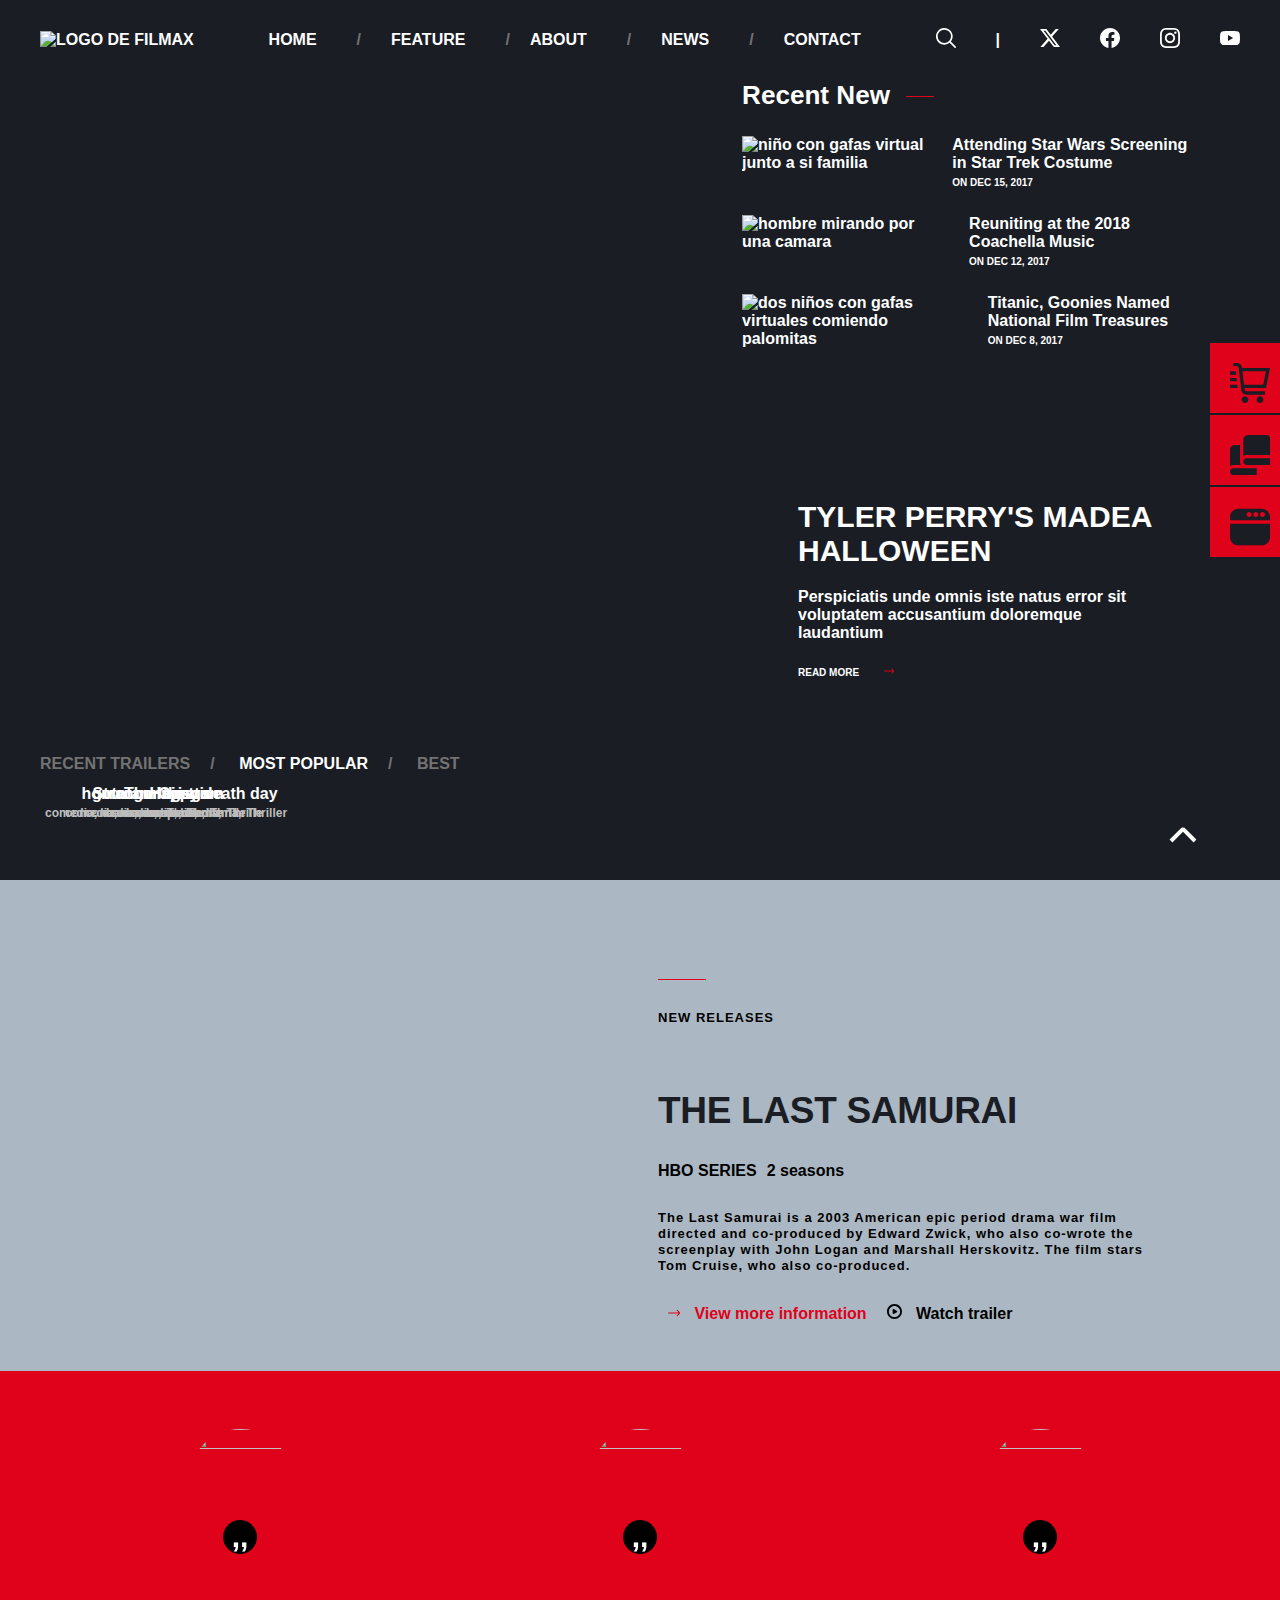
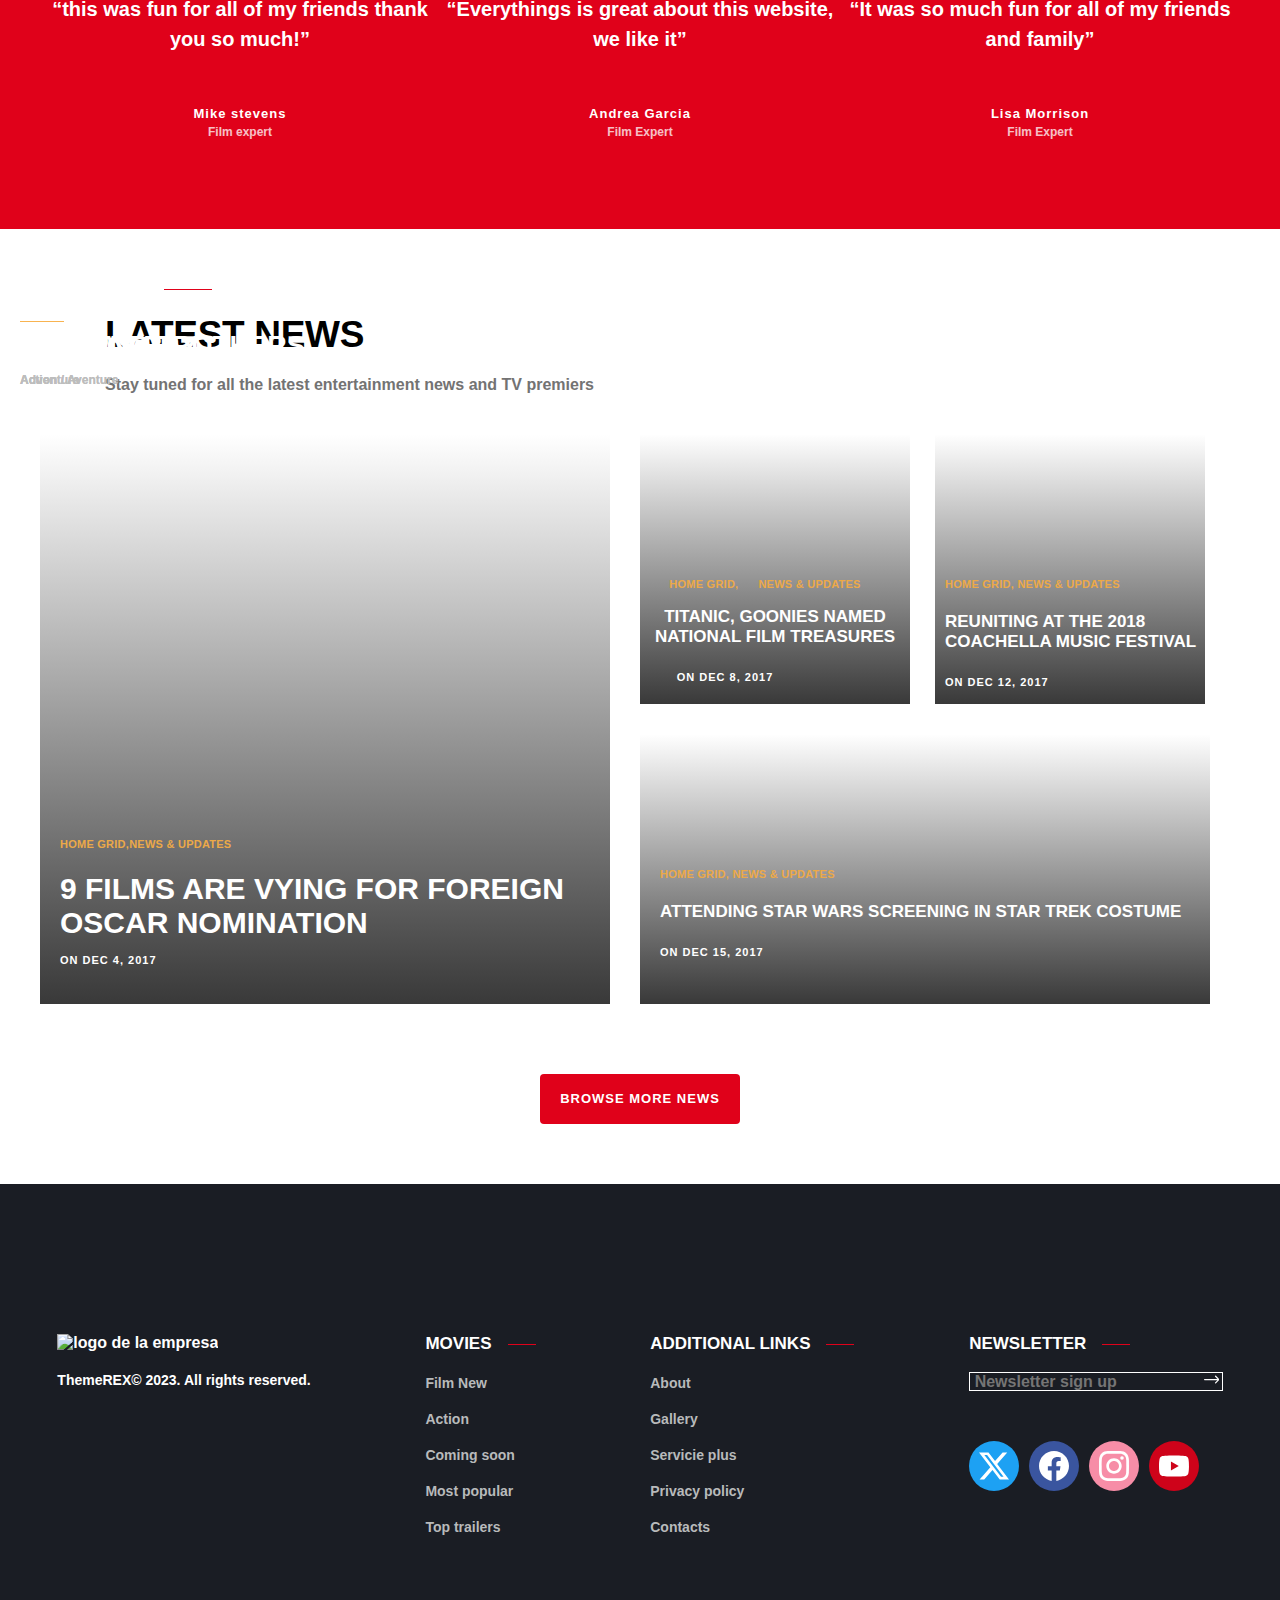
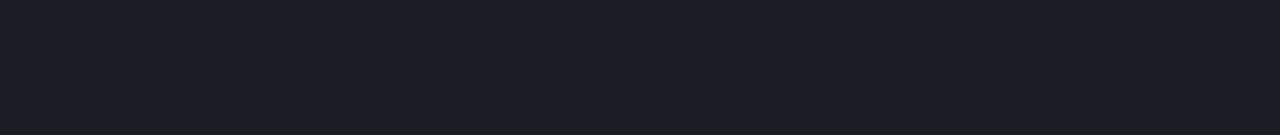
==== commit faecae93: "19/enero/2024--trabajo en casa" ====
--- a/index.html
+++ b/index.html
@@ -4,8 +4,11 @@
 <head>
   <meta charset="UTF-8">
   <meta name="viewport" content="width=device-width, initial-scale=1.0">
+  <!--titulo de la pagina -->
   <title>Filmax | Cinema & Movie News Magazine WordPress Theme Previe...</title>
+  <!--favicon.icon -->
   <link rel="icon" href="./img/filmax.jpg">
+  <!--estilo css -->
   <link rel="stylesheet" href="/css/estilos.css">
 </head>
 <body id="header">
@@ -15,8 +18,8 @@
         <img src="https://filmax.themerex.net/wp-content/uploads/2017/12/logo-1x.png" alt="logo de filmax">
         <nav class="main-menu">
           <ul>
-            <li class="link-main home"><a href="./views/home.html" target="_self">HOME</a></li>
-            <li class="link-main feature"><a href="FEATURE">FEATURE</a></li>
+            <li class="link-main home"><a href="home" target="_self">HOME</a></li>
+            <li class="link-main feature"><a href="./views/feature.html">FEATURE</a></li>
             <li class="link-main about"><a href="ABOUT">ABOUT</a></li>
             <li class="link-main news"><a href="NEWS">NEWS</a></li>
             <li class="link-main contact"><a href="CONTACT">CONTACT</a></li>
@@ -71,6 +74,7 @@
     </div>
   </div>
   <main>
+       <!--aqui empieza el aside -->
     <div class="bg-main">
       <section class="new">
         <article>
@@ -113,6 +117,8 @@
         </aside>
       </section>
     </div>
+       <!--aqui termina el aside -->
+       <!--aqui empieza el eslaider de las carteleras -->
     <div class="fondo-eslaider">
       <section class="barra-trailer">
         <div>
@@ -176,6 +182,8 @@
         </div>
       </section>
     </div>
+     <!--aqui termina el eslaider -->
+     <!--aqui empieza el samurai -->
     <div class="marco-samurai">
       <section class="samurai">
         <div class="samurai-tex">
@@ -207,6 +215,8 @@
         </div>
       </section>
     </div>
+    <!--aqui termina el samurai -->
+    <!--aqui empieza la cartelera con el desplegable -->
     <section class="cartelera">
       <article class="cartelera-transition">
         <img src="https://filmax.themerex.net/wp-content/uploads/2017/12/post-27-copyright-485x665.jpg" alt="">
@@ -273,7 +283,9 @@
         </div>
       </article>
     </section>
-    </section>
+  </section>
+  <!--aqui termina el aside -->
+  <!--aqui empieza la secion  de los eslaider de los trabajadores -->
     <section class="eslaider-trabajadores">
       <div class="hiden">
         <article class="eslaider-foto">
@@ -334,6 +346,8 @@
           </article>
       </div>  
     </section>
+    <!--aqui termina el eslaider de los trabajadores -->
+    <!--aqui empieza las 4 images con grid -->
     <section class="white">
       <div class="white-titulo">
         <h3>LATEST NEWS</h3>
@@ -342,15 +356,15 @@
         <p>Stay tuned for all the latest entertainment news and TV premiers</p>
       </div>
       <div class="grid">
-        <article class="elemento-grid-1">
-          <!-- <img src="https://filmax.themerex.net/wp-content/uploads/2017/12/post-3-copyright.jpg"
-               alt="hombre y una niña viendo la table y riendo"> -->
-          <div class="info-grid-1">
-            <a href="#">HOME GRID,</a><a href="#">NEWS & UPDATES</a>
-            <h3>9 FILMS ARE VYING FOR FOREIGN OSCAR NOMINATION</h3>
-            <span>ON DEC 4, 2017<a href="#"></a><a href="#"></a></span>
-          </div>
-        </article>
+          <article class="elemento-grid-1">
+            <!-- <img src="https://filmax.themerex.net/wp-content/uploads/2017/12/post-3-copyright.jpg"
+                alt="hombre y una niña viendo la table y riendo"> -->
+            <div class="info-grid-1">
+              <a href="#">HOME GRID,</a><a href="#">NEWS & UPDATES</a>
+              <h3>9 FILMS ARE VYING FOR FOREIGN OSCAR NOMINATION</h3>
+              <span>ON DEC 4, 2017<a href="#"></a><a href="#"></a></span>
+            </div>
+          </article>
         <article class="elemento-grid-2">
           <!-- <img src="https://filmax.themerex.net/wp-content/uploads/2017/12/post-12-copyright-97x81.jpg"
               alt="niños con gafas virtuales comiendo palomitas">  -->
@@ -382,6 +396,8 @@
       </div>
     </section>
   </main>
+  <!--aqui termina el grid -->
+  <!--aqui empieza el footer-->
   <div class="footer-black">
     <footer class="pie-de-pagina">
       <div class="logo">
--- a/css/estilos.css
+++ b/css/estilos.css
@@ -1,31 +1,57 @@
+  
 *:where(:not(html, iframe, canvas, img, svg, video, audio):not(svg *, symbol *)) {
     all: unset;
     display: revert;
 }
 
+:root{
+    --font-family-primari: "Roboto Condensed" , sans-serif;
+    --color-primary: #1a1d24;
+    --color-secundary: #e0011a;
+    --color-white: #ffffff;
+    --cursor-button:pointer;
+}
 html {
-    font-family: inherit;
+   font-family: var(--font-family-primari);
     font-weight: 700;
     font-size: 16px;
     scroll-behavior: smooth;
-}
-
-/*header*/
+      }
+img {
+    max-width: 100%;
+    height: auto;
+}
+/*todas las listas*/
+li {
+    list-style: none;
+}
+
+/*************************header**************************************/
 .header {
     display: flex;
     justify-content: space-between;
     align-items: center;
-    background-color: black;
-    color: white;
+    background-color: var(--color-primary);
+    color:var(--color-white);
     max-width: 1200px;
     margin-inline: auto;
     height: 80px;
     text-transform: uppercase;
-}
 /* colocar mano en el logo de la cabezera**/
-header img{
-    cursor: pointer;
-}
+    img{
+        cursor: pointer;
+    }
+    svg {
+        width: 20px;
+        height: 20px;
+        fill: var(--color-white)
+    }
+    ul {
+        display: flex;
+        cursor: var(--cursor-button);
+    }
+}
+
 .stiky{
     position: sticky;
     top: 0;
@@ -35,36 +61,15 @@
     position: relative;
 }
 /*linea roja de la bara de navegacion*/
-.link-main a:hover::after{
+.main-menu a:hover::after{
     position: absolute;
     content: "";
     height: 1px;
-    width: 5%;
-    background-color: red;
+    width: 10%;
+    background-color: var(--color-secundary);
     display: flex;
-    
-
-}
-
-img {
-    max-width: 100%;
-    height: auto;
-}
-.header svg {
-    width: 20px;
-    height: 20px;
-    fill: white;
-}
-/*ul del header*/
-.header ul {
-    display: flex;
-    cursor: pointer;
-}
-
-/*todas las listas*/
-li {
-    list-style: none;
-}
+}
+
 /**** lista de la cabezera para colocar before**/
 .feature::before{
     content: "/";
@@ -74,7 +79,7 @@
 .about::before{
     content: "/";
     color: #737373;
-    margin-right: 30px;
+    margin-right: 20px;
 }
 .news::before{
     content: "/";
@@ -86,7 +91,8 @@
     color:#737373;
     margin-right: 30px;
 }
-/*-------------------------*/
+
+/*-------aqui empieza el aside------------------*/
 /*primer section */
 .new {
     position: relative;
@@ -95,10 +101,20 @@
     margin-inline: auto;
     display: flex;
     gap: 30px;
-    color: white;
+    color: var(--color-white);
     padding-bottom: 200px;
-}
-/*recent news*/
+    }
+    /*recent news*/
+.new img:hover{
+        cursor: var(--cursor-button);
+    }
+
+.new  aside article {
+    display: flex;
+    gap: 25px;
+    margin-bottom: 25px;
+}
+
 .new h2 {
     font-size: 1.63em;
     margin-bottom: 25px;
@@ -107,13 +123,13 @@
 content: "";
 height: 1px;
 width: 28px;
-background-color: red;
+background-color: var(--color-secundary);
 display: inline-block;
 vertical-align: middle;
 margin-top: -1px;
 margin-left: 16px
 }
-/*__________*/
+
 .new time {
     font-size: 10px;
 }
@@ -125,17 +141,20 @@
 /* los hover del aside lateral */
 .stars :hover {
     color: gray;
-    cursor: pointer;
+    cursor: var(--cursor-button);
+    transition: 0.5s;
 }
 
 .Coachella:hover {
     color: grey;
-    cursor: pointer;
+    cursor: var(--cursor-button); 
+    transition: 0.5s;
 }
 
 .Titanic :hover {
     color: gray;
-    cursor: pointer;
+    cursor: var(--cursor-button);
+    transition: 0.5s;
 }
 
 .header .main-menu ul,
@@ -143,43 +162,40 @@
 .header .tools-menu,
 /*Menu herramientas*/
 .header .tools-menu ul/*redes sociales*/
- {
-    display: flex;
-    align-items: center;
-    gap: 40px;
+{
+   display: flex;
+   align-items: center;
+   gap: 40px;
 }
 /* le vamos a colocar los hover a las redes sociales*****/
 #Capa_1:hover{ /* twitter*/
     fill: #1da1f3;
-    cursor: pointer;
+    cursor: var(--cursor-button);
+    transition: 0.5s;
 }
 #Capa_2:hover{ /* facebook******/
     fill: #3a559f;
-    cursor: pointer;
+    cursor: var(--cursor-button);
+    transition: 0.5s;
 }
 #Capa_3:hover{ /*****instagram****/
     fill: #ef1b50;
-    cursor: pointer;
+    cursor: var(--cursor-button);
+    transition: 0.5s;
 }
 #Capa_4:hover{
     fill: #ce031a;
-    cursor: pointer;
-}
-/*____________*/
+    cursor: var(--cursor-button);
+    transition: 0.5s;
+}
+
 main {
     background-color: #abb8c3;
 }
 
 .bg-main {
-    background-color: black;
-    
-    
-}
-
-.new aside article {
-    display: flex;
-    gap: 25px;
-    margin-bottom: 25px;
+    background-color: var(--color-primary);
+
 }
 
 .new aside article:last-child {
@@ -192,36 +208,37 @@
     bottom: 200px;
     right: 12px;
     max-width: 400px;
-    background-color: black;
+    background-color: var(--color-primary);
     padding: 40px 0 0 40px;
 
-}
-
-.news-data h2 {
-    margin: 20px;
-    font-size: 30px;
-}
-
-.news-data p {
-    margin: 20px;
-    font-size: 16px;
-    letter-spacing: -0, 03px;
-    font-family: sans-serif;
-}
-.news-data a {
-    margin: 20px;
-    font-size: 10px;
-}
-/*hover al enlace de news-data*/
-.news-data a:hover{
-    color: #e0011a;
-    cursor: pointer;
-} 
+    h2 {
+        margin: 20px;
+        font-size: 30px;
+    }
+    p {
+        margin: 20px;
+        font-size: 16px;
+        letter-spacing: -0, 03px;
+        font-family: var(--font-family-primari);
+    }
+     /*tamaño y margen en el enlce de read more*/
+    a {
+        margin: 20px;
+        font-size: 10px;
+    }
 /*news-data cambia de color el svg*/
-.news-data svg{
-    fill: #e0011a;
-    cursor: pointer; 
-}
+    svg{
+        fill: #e0011a;
+        cursor: var(--cursor-button); 
+    }
+    /*hover al READ MORE*/
+    a:hover{
+        color: #e0011a;
+        cursor: var(--cursor-button);
+        transition: 0.8s;
+    } 
+}
+
 .new>article {
     height: 600px;
     width: 80%;
@@ -231,7 +248,7 @@
     background-position: center;
     width: 100%;
 }
-
+/*******aqui empieza es esalider de las cartelertass  *******/
 /* la 2 parte de la parte de la pagina con la etiqueta nav y el eslaider de las portadas de cine.*/
 .eslaider-nav{
     margin-bottom: 50px;
@@ -241,38 +258,44 @@
     max-width: 1200px;
     margin-inline: auto;
     position: relative;
+
+    ul {
+        display: flex;
+        gap: 20px;
+    }
+    ul a {
+        font-size: 12px;
+        --color-grey-4: #737373;
+        font-family: inherit;
+        font-size: 100%;
+    }
 }
 .barra-trailer>div {
     margin-top: -125px;
 }
-.barra-trailer ul {
-    display: flex;
-    gap: 20px;
-}
-.barra-trailer ul a {
-    font-size: 12px;
-    --color-grey-4: #737373;
-    font-family: inherit;
-    font-size: 100%;
-}
+ 
 /*hover indivial para el recen trailer /most-popular/ best*/
 .recent-trailes{
     color: #737373;
-}
-.recent-trailes :hover{
- color: white;
- cursor: pointer;
-}
+
+    :hover{
+        color: white;
+        cursor: var(--cursor-button);
+       }
+
+}
+
 .most-popular{
     color: white;
 }
 .best{
     color: #737373;
-}
-.best :hover{
-    color: white;
- cursor: pointer;
-}
+    :hover{
+        color: white;
+     cursor: var(--cursor-button);
+    }
+}
+ 
 /***-----------------------***/
 /*******los before de most-popular/best*********/
 .most-popular::before{
@@ -290,31 +313,34 @@
     display: flex;
     gap: 20px;
     margin-bottom: 50px;
+    :hover {
+        color: grey;
+        cursor: var(--cursor-button);
+    }
+    :hover a {
+        cursor: pointer;
+        color: var(--color-white)
+    }
  }
 .eslaider-portada {
     position: absolute;
     bottom: 20px;
-    color: white;
+    color: var(--color-white);
     text-align: center;
+
+    a {       
+        font-size: 12px;
+        color: #bdbdbd;
+        cursor: pointer;
+        line-height: 16px;
+       padding-left: 5px;
+        
+    }
     
 }
-.eslaider-portada a {       
-    font-size: 12px;
-    color: #bdbdbd;
-    cursor: pointer;
-    line-height: 16px;
-   padding-left: 5px;
-    
-}
-.eslaider :hover {
-    color: grey;
-    cursor: pointer;
-}
-.eslaider :hover a {
-    cursor: pointer;
-    color: white;
-}
-/*________________________*/
+/************aqui termina  el primer eslaider de la pagina que es una cartelera***/
+
+/*____________aqui empieza el samurai____________*/
 /*samurai*/
 .marco-samurai{
     padding-top: 40px;
@@ -326,7 +352,7 @@
     display: block;
     height: 1px;
     width: 48px;
- background-color: red;
+    background-color:var(--color-secundary);
 }
 .samurai{
     background-image: url(https://filmax.themerex.net/wp-content/uploads/2018/01/bg_samurai.jpg?id=458);
@@ -334,16 +360,34 @@
     display: flex;
     justify-content: end;
     align-items: center;
-    font-family:"roboto",sans-serif;
     background-size: cover;
+    font-family: var(--font-family-primari);
 
 }
 .samurai-tex{
- width: 40%;
- display: flex;
- flex-direction: column;
- gap: 30px;
- padding-right: 110px;
+        width: 40%;
+        display: flex;
+        flex-direction: column;
+        gap: 30px;
+        padding-right: 110px;
+
+        p{
+            font-size: 13px;
+            line-height: 16px;
+            font-weight: 700;
+            letter-spacing: 1px;
+            font-family: var(--font-family-primari);
+        }
+
+        h3{
+            padding-top: 34px;
+            margin: 0;
+            font-weight: 700px;
+            letter-spacing: -.3px;
+            font-size: 2.313rem;
+            color: var(--color-primary);
+            font-family: var(--font-family-primari);}
+
 }
 .samurai-hbo{
     display: flex;
@@ -353,21 +397,7 @@
     font-size: 0.938em;
     line-height: 1.1em;
 }
-.samurai-tex p{
-    font-size: 13px;
-    line-height: 16px;
-    font-weight: 700;
-    letter-spacing: 1px;
-}
-.samurai-tex h3{
- padding-top: 34px;
- margin: 0;
- font-weight: 700px;
- letter-spacing: -.3px;
- font-size: 2.313rem;
- color: #1a1d24;
- font-family: "Roboto Condensed",sans-serif;
-}
+
 /*icono del pley samurai*/
 #Layer_1{ 
     padding-left: 10px;
@@ -375,37 +405,48 @@
 }
 /**footer del samurai */
 .view{
-    color: red;
-    cursor: pointer;
-}/**pie de pagina del samurai  VIEW**/
+    color:var(--color-secundary);
+    cursor: var(--cursor-button);
+}
+/**pie de pagina del samurai  VIEW**/
 #Outline{
-    fill: red;
-    cursor: pointer;
+    fill:var(--color-secundary);
+    cursor: var(--cursor-button);
     margin-right: 10px
 }
 /*PIE DE PAGINA DEL SAMURAI WATCH TRAILER*/
 footer svg{
-    cursor: pointer;
+    cursor: var(--cursor-button);
     margin-right: 3px;
     margin-left: 10px;
-  
-}
+}
+/*********************aqui termina el samurai********************/
+
+/***********aqui empieza la cartelera con el texto desplegable*****/
 /* cartelera*/
 .cartelera{
     position: relative;
     display: flex;
-    background-color: red;
-    cursor: pointer;
-}
-/************************/
+    background-color: var(--color-secundary);
+    cursor: var(--cursor-button);
+}
+
 .cartelera-parrafo{
    position: absolute;
    margin-left: 20px;
    top: 550px;
-   color: #fff;
-}
-
-.cartelera-parrafo h3::before{
+   color: var(--color-white);
+
+   h3{
+    font-family: var(--font-family-primari);
+    font-weight: 700px;
+    text-transform: uppercase;
+    font-size: 1.688em;
+    padding-top: 10px;
+    margin: 0 0 10px;
+    letter-spacing: .2px;
+}
+    h3::before{
     content: "";
     display: block;
     background-color: #f8b350;
@@ -415,48 +456,7 @@
     top: 0;
     left: 0;
 }
-.cartelera-parrafo h3{
-    font-family: "Roboto Condensed",sans-serif;
-    font-weight: 700px;
-    text-transform: uppercase;
-    font-size: 1.688em;
-    padding-top: 10px;
-    margin: 0 0 10px;
-    letter-spacing: .2px;
-}
-.cartelera-parrafo-action{
-    font-size: 12px;
-    line-height: 16px;
-    color:#bdbdbd;
-    font-family: inherit;
-    
-}
-.cartelera-wacth{
-    font-family: "Roboto Condensed",sans-serif;
-    font-size: 11px;
-    font-weight: 700px;
-    letter-spacing: .5px;
-    padding-left: 46px;
-    color: #fff;
-    margin-top: 10px;
-    opacity: 0;
-    bottom: 0;
-}
-
-.cartelera-wacth a{
-margin-left: 50px;
-}
-/****flecha amarilla en el eslaider de la cartelera ****+PREGUNTAR EN LA CLASE EL JUEVESSSSSSSSSSSSSSSSSS******/
-.cartelera-wacth a ::before{
-    content: "";
-    color: #f8b350;
-    height: 33px;
-    width: 33px;
-   line-height: 33px;
-   
-}
-/*____________*/
-.cartelera-parrafo svg{
+     svg{
     fill:#f8b350; 
     height: 10px;
     width: 10px;
@@ -473,6 +473,42 @@
     opacity: 0;
     bottom: 0;
 }
+
+}
+
+.cartelera-parrafo-action{
+    font-family: var(--font-family-primari);
+    font-size: 12px;
+    line-height: 16px;
+    color:#bdbdbd;
+    
+}
+.cartelera-wacth{
+    font-family: var(--font-family-primari);
+    font-size: 11px;
+    font-weight: 700px;
+    letter-spacing: .5px;
+    padding-left: 46px;
+    color: var(--color-white);
+    margin-top: 10px;
+    opacity: 0;
+    bottom: 0;
+
+    a{
+        margin-left: 50px;
+        }
+/****flecha amarilla en el eslaider de la cartelera ****+PREGUNTAR EN LA CLASE EL JUEVESSSSSSSSSSSSSSSSSS******/
+        a ::before{
+            content: "";
+            color: #f8b350;
+            height: 33px;
+            width: 33px;
+           line-height: 33px;
+           
+        }
+
+}
+
 /*transciones en la carterlera*/
 .cartelera-transition:hover svg {
     opacity: 1;
@@ -485,13 +521,14 @@
   transition-duration: .5s;
   
 }
-/*____________________________*/
-
+/*______________aqui termina la secion de la cartelera  despegable______________*/
+
+/*_________________aqui empieza la secion del eslaider de los trabajadores______*/
 /*secion eslaiders trabajadores*/
 .eslaider-trabajadores{
     display: flex;
-    background-color: red;
-     color: white;
+    background-color: var(--color-secundary);
+     color: var(--color-white);
     text-align: center;
     justify-content: center;
     padding-top: 40px;
@@ -502,7 +539,6 @@
     overflow: hidden;
     max-width: 1200px;
    }
-
 
    /*comillas en el eslaider*/
    .comillas{
@@ -535,14 +571,14 @@
        height:400px ;
        width:400px; 
        flex: 0 0 400px;
+
+       blockquote{
+        padding-top: 30px;
+     }
      }
  
- */
- .eslaider-foto blockquote{
-    padding-top: 30px;
- }
  .eslaider-trabajaores-parrafo{
-    font-family: "Lora",serif;
+    --font-family-primary:"roboto Condensed" , sans-serif;
     font-size: 1.25em;
     text-align: center;
     line-height: 1.5em;
@@ -550,19 +586,20 @@
 
 }
  .film{
-    padding-top: 50px;  
- }.film b{
-    font-size: 13px;
-    font-style: normal;
-    letter-spacing: 1px;
-    font-family: "Roboto Condensed",sans-serif
+    padding-top: 50px; 
+    b{
+        font-size: 13px;
+        font-style: normal;
+        letter-spacing: 1px;
+        --font-family-primary:"roboto Condensed" , sans-serif;
+     }
+     span{
+        margin-top: 0.7em;
+        font-size: 12px;
+        opacity: .75;
+    }
  }
-.film span{
-    margin-top: 0.7em;
-    font-size: 12px;
-    opacity: .75;
-}
-
+ 
  .eslaider-foto img{
     border-radius: 50%; 
     width: 105px;
@@ -573,33 +610,36 @@
     vertical-align: top;
     position: relative;
  }
- 
+    /*______________aqui termina es elaiders de los trabajadores__________*/
+/*______________aqui empieza  la secion de grid__________*/
  /*secion de las 4 fotos con grid*/
  .white{
-    background-color: #fff; 
+    background-color:var(--color-white); 
     padding-top: 50px;
  }
  .white-titulo{
     padding-left: 105px;
     padding-bottom: 20px;
-    font-family: "Roboto Condensed",sans-serif;
+    font-family: var(--font-family-primari);
     font-weight: 700;
     font-size: 2.313rem;
     letter-spacing: -.3px;
     margin-top: 10px;
+ /*linea roja en el titulo del apartado del grip*/
+    ::before{
+        content: "";
+        background-color: var(--color-secundary);
+        content: '';
+        display: block;
+        height: 1px;
+        width: 48px;
+        position: relative;
+        left: 5%;
+        margin-bottom: 2%;  
+     }
+
  }
- /*linea roja en el titulo del apartado del grip*/
- .white-titulo::before{
-    content: "";
-    background-color:red;
-    content: '';
-    display: block;
-    height: 1px;
-    width: 48px;
-    position: relative;
-    left: 5%;
-    margin-bottom: 2%;  
- }
+
  .white-parrafo{
     color: #737373;
    padding-left: 105px;
@@ -616,7 +656,7 @@
  
 .elemento-grid-1{
     background-size: cover;
-    background-image: linear-gradient(transparent, #000 ), url("https://filmax.themerex.net/wp-content/uploads/2017/12/post-3-copyright-1170x658.jpg");
+    background-image: linear-gradient(transparent,  #393939 ), url("https://filmax.themerex.net/wp-content/uploads/2017/12/post-3-copyright-1170x658.jpg");
     grid-column-start:1;
     grid-column-end: 3;
     grid-row-start: 1;
@@ -624,12 +664,19 @@
    background-position: center;
    width: 570px;
    height: 570px;
+   cursor: var(--cursor-button);
    position: relative;/* para poner la informacion en el pie de la imagen*/
-   
-}
-
+
+            /*el hover*/
+         :hover{
+              background-color: #646161;
+               opacity: 0.3;
+              transition: 0.5s;
+}
+
+}
 .elemento-grid-2{
-    background-image: linear-gradient(transparent, #000), url("https://filmax.themerex.net/wp-content/uploads/2017/12/post-12-copyright-760x428.jpg");
+    background-image: linear-gradient(transparent, #393939 ), url("https://filmax.themerex.net/wp-content/uploads/2017/12/post-12-copyright-760x428.jpg");
     background-size: cover;
     grid-column-start:3;
     grid-column-end:4;  
@@ -639,10 +686,19 @@
     height: 270px;
     background-position: center;
     margin-left: 100px;
+    cursor: var(--cursor-button);
     position: relative;/* para poner la informacion en el pie de la imagen*/
-}
+
+       /*el hover*/
+    :hover{
+        background-color: #646161;
+        opacity: 0.3;
+        transition: 0.5s;
+    }
+} 
+   
 .elemento-grid-3{
-    background-image: linear-gradient(transparent, #000), url("https://filmax.themerex.net/wp-content/uploads/2017/12/post-5-copyright-760x428.jpg");
+    background-image: linear-gradient(transparent, #393939), url("https://filmax.themerex.net/wp-content/uploads/2017/12/post-5-copyright-760x428.jpg");
     grid-column-start:4;
     grid-column-end:5;  
     grid-row-start: 1 ;
@@ -654,9 +710,17 @@
     background-position: center;
     background-size: cover;
     position: relative;
-}
+    cursor: var(--cursor-button);
+       /*el hover*/
+    :hover{
+        background-color: #646161;
+        opacity: 0.3;
+        transition: 0.5s;
+    }
+}
+
 .elemento-grid-4{
-    background-image: linear-gradient(transparent, #000), url("https://filmax.themerex.net/wp-content/uploads/2017/12/post-6-copyright-760x428.jpg");
+    background-image: linear-gradient(transparent,  #393939), url("https://filmax.themerex.net/wp-content/uploads/2017/12/post-6-copyright-760x428.jpg");
     object-fit: cover;
     grid-column-start:3;
     grid-column-end:5;  
@@ -668,171 +732,192 @@
     margin-top: 100px;
     margin-left: 100px;
     position: relative;
-}
+    cursor: var(--cursor-button);
+
+    /*hover*/
+    :hover{
+        background-color: #646161;
+        opacity: 0.3;
+        transition: 0.5s;
+    }
+
+}
+
 .info-grid-1{
     position: absolute;
-    font-family: inherit;
+    font-family: var(--font-family-primari);
     padding-top: 400px;
     margin-left: 20px;
-}
-
-/*informacion de la 1 foto*/
-.info-grid-1 a{
-   font-family: "Roboto Condensed",sans-serif;
-   font-size: 11px;
-    letter-spacing: .25px;
-    background-color: transparent;
-    color: #eca948;
-    cursor: pointer;
-    opacity: 1;
-}
-.info-grid-1 h3{
-    color: #fff;
-    cursor: pointer;
-    padding-top: 20px;
-    font-size: 30px;
-    margin-bottom: 10px;
-    
-}
-.info-grid-1 span{
-    color: #fff;
-    font-family: "Roboto Condensed",sans-serif;
-    letter-spacing: 1px;
-    font-size: 11px;
-    cursor: pointer;
-}
+
+        /*informacion de la 1 foto*/
+    a{
+      font-family: var(--font-family-primari);
+       font-size: 11px;
+        letter-spacing: .25px;
+        background-color: transparent;
+        color: #eca948;
+        cursor: var(--cursor-button);
+        opacity: 1;
+    }
+
+    h3{
+        color: var(--color-white);
+        cursor: var(--cursor-button);
+        padding-top: 20px;
+        font-size: 30px;
+        margin-bottom: 10px;
+    }
+    span{
+        color: var(--color-white);
+        font-family: var(--font-family-primari);
+        letter-spacing: 1px;
+        font-size: 11px;
+        cursor: pointer;
+    }
+
+}
+
 /*informacion de la 2 foto*/
 .info-grid-2{
     position: absolute;
-    font-family: inherit;
+    font-family: var(--font-family-primari);
     top: 140px; 
     text-align: center;
-    opacity: 1;
+
+    a{
+        font-family: var(--font-family-primari);
+        font-size: 11px;
+        letter-spacing: .25px;
+        background-color: transparent;
+        color: #eca948;
+        cursor: var(--cursor-button);
+        margin-right: 20px;
+     
+     }
+
+     h3{
+        color: var(--color-white);
+        cursor: var(--cursor-button);
+        font-weight: 700;
+        font-size: 17px;
+        margin-top: 15px;
+        margin-bottom: 20px;
+    }
+
+    span{
+        color: var(--color-white);
+        font-family: var(--font-family-primari);
+        letter-spacing: 1px;
+        font-size: 11px;
+        cursor: var(--cursor-button);
+        padding-right: 80px;
+    }
+
 } 
-.info-grid-2 a{
-   font-family: "Roboto Condensed",sans-serif;
-   font-size: 11px;
-   letter-spacing: .25px;
-   background-color: transparent;
-   color: #eca948;
-   cursor: pointer;
-   margin-right: 20px;
-
-}
-.info-grid-2 h3{
-    color: #fff;
-    cursor: pointer;
-    font-weight: 700;
-    font-size: 17px;
-    margin-top: 15px;
-    margin-bottom: 20px;
-}
-
-.info-grid-2 span{
-    color: #fff;
-    font-family: "Roboto Condensed",sans-serif;
-    letter-spacing: 1px;
-    font-size: 11px;
-    cursor: pointer;
-    padding-right: 80px;
-}
+
 /*informacion de la 3 foto*/
 .info-grid-3{
     position: relative;
-    font-family: inherit;
+    font-family: var(--font-family-primari);
     top: 140px;
     text-align:left;
     margin-left: 10px;
     opacity: 1;
-}
-.info-grid-3 a{
-    font-family: "Roboto Condensed",sans-serif;
+
+    a{
+        font-family: var(--font-family-primari);
+        font-size: 11px;
+        letter-spacing: .25px;
+        background-color: transparent;
+        color: #eca948;
+        cursor: var(--cursor-button);
+    }
+    h3{
+        color: var(--color-white);
+        cursor: var(--cursor-button);
+        font-weight: 700;
+        font-size: 17px;
+       padding-top: 20px;
+       margin-bottom: 20px;
+    }
+    span{ 
+        color: var(--color-white);
+        font-family: var(--font-family-primari);
+        letter-spacing: 1px;
+        font-size: 11px;
+        cursor: var(--cursor-button);
+    }
+}
+/*informacion de la 4 foto */
+    .info-grid-4{
+        position: absolute;
+        opacity: 1;
+        text-align: left;
+         top: 130px;
+        left: 20px;
+
+     a{
+
+    font-family: var(--font-family-primari);
     font-size: 11px;
     letter-spacing: .25px;
     background-color: transparent;
     color: #eca948;
-    cursor: pointer;
-   
-}
-.info-grid-3 h3{
-    color: #fff;
-    cursor: pointer;
-    font-weight: 700;
-    font-size: 17px;
-   padding-top: 20px;
-   margin-bottom: 20px;
-
-}
-.info-grid-3 span{ 
-    color: #fff;
-    font-family: "Roboto Condensed",sans-serif;
-    letter-spacing: 1px;
-    font-size: 11px;
-    cursor: pointer;
-    
-}
-/*informacion de la 4 foto */
-.info-grid-4{
-position: absolute;
-opacity: 1;
-text-align: left;
-top: 130px;
-left: 20px;
-}
-.info-grid-4 a{
-    font-family: "Roboto Condensed",sans-serif;
-    font-size: 11px;
-    letter-spacing: .25px;
-    background-color: transparent;
-    color: #eca948;
-    cursor: pointer;
-}
-.info-grid-4 h3{
-    color: #fff;
-    cursor: pointer;
-    font-weight: 700;
-    font-size: 17px;
-   padding-top: 20px;
-   margin-bottom: 20px;
-}
-.info-grid-4 span{
-    color: #fff;
-    font-family: "Roboto Condensed",sans-serif;
-    letter-spacing: 1px;
-    font-size: 11px;
-    cursor: pointer;
-}
+    cursor: var(--cursor-button);
+    }
+    h3{
+        color: var(--color-white);
+        cursor: var(--cursor-button);
+        font-weight: 700;
+        font-size: 17px;
+       padding-top: 20px;
+       margin-bottom: 20px;
+    }
+    span{
+        color: var(--color-white);
+        font-family: var(--font-family-primari);
+        letter-spacing: 1px;
+        font-size: 11px;
+        cursor: var(--cursor-button);
+    }
+   }
 /*boton rojo*/
 .BROWSE{
-    text-align: center;
-     margin-top: 40px;
-  
-}
-.BROWSE input{
-    background-color: red;
-    color: #fff;
-    font-family: "Roboto Condensed",sans-serif;
-    font-size: 13px;
-    font-weight: 700;
-    font-style: normal;
-    line-height: 18px;
-    letter-spacing: 1px;
-    cursor: pointer;
-    border-radius: 4px;
-    width: 200px;
-    height:50.86px;
-}
-
+        text-align: center;
+        margin-top: 40px;
+
+     input{
+        background-color: var(--color-secundary);
+        color: var(--color-white);
+        font-size: 13px;
+        font-family: var(--font-family-primari);
+        font-weight: 700;
+        font-style: normal;
+        line-height: 18px;
+        letter-spacing: 1px;
+        cursor: var(--cursor-button);
+        border-radius: 4px;
+        width: 200px;
+        height:50.86px;
+    }
+      /*cambio de color el bonto BROWSE*/
+    :hover{
+        background-color: var(--color-secundary);
+       transition: 0.5s;
+      }
+}
+/*______________aqui termina el grid__________*/
+
+/*______________aqui empieza el footer__________*/
   /*footer*/
 
 .footer-black{
     padding-top: 60px;
-    
 }
 
 .pie-de-pagina{
-    color: white;
-    background-color: black;
+    color: var(--color-white);
+    background-color: var(--color-primary);
     display: flex;
     justify-content: space-around;
     padding-top: 150px;
@@ -842,13 +927,14 @@
 /*logo*/
 .logo span{
   display: block;
-  font-family: "Lora",serif;
+    font-family: var(--font-family-primari);
     font-size: 14px;
     padding-top: 20px;
-}
-.logo span a{
-    cursor: pointer;
-}
+    a{
+        cursor: var(--cursor-button);
+    }
+}
+
  /*titulos de los h3 del footer*/
 .footer-black h3{
     margin-bottom: 1em;
@@ -863,7 +949,7 @@
     display: inline-block;
     height: 1px;
     width: 28px;
-    background: red;
+    background: var(--color-secundary);
     vertical-align: middle;
     margin-top: -1px;
     margin-left: 16px;
@@ -872,54 +958,68 @@
 /*articulos Movies del footer*/
 .ar-movies{
     color: #b8babb;
-    font-family: "Lora",serif;
+    font-family: var(--font-family-primari);
     font-size: 14px;
-    
-    }
-.ar-movies li{
-  margin-top: 20px;
-}
+
+    li{
+        margin-top: 20px;
+      }
+      /*hover en los enlaces del footer*/
+      :hover a{ 
+        color: white;
+        cursor: var(--cursor-button);
+        transition: 0.5s;
+    }
+    }
+
 .additi{
     color: #b8babb;
-    font-family: "Lora",serif;
+    font-family: var(--font-family-primari);
     font-size: 14px;
-}
-.additi ul li{
-    margin-top: 20px;
+         
+    ul li{
+        margin-top: 20px;
+    }
+    /*hover en los enlaces del foote*/
+    :hover a{
+        transition: 0.5s;
+        color: var(--color-white);
+        cursor: var(--cursor-button);
+    }
+    
 }
 
 /*input*/
 .newlestter{
     border: solid 1px white;
-}
-
-.newlestter svg{
-    width: 15px;
-    height: 15px;
-    fill: white;
-    cursor: pointer;
-}
-/** mirar el input ***************************/
-.newlestter a :hover{
-    fill: red;
+
+    svg{
+        width: 15px;
+        height: 15px;
+        fill: white;
+        cursor: pointer;
+    }
+     /** mirar el input ***************************/
+    a :hover{
+        fill: red;
+    }
 }
 
 /*redes*/
-.redes-footer ul li a svg{
-    fill: white;
-    cursor: pointer;
+.redes-footer ul {
+   display: flex;
+   gap: 10px;
+   padding-top: 50px;
+    padding-top: 50px;
+  li a svg{
+    fill: var(--color-white);
+    cursor: var(--cursor-button);
     padding-top: 10px;
     width: 30px;
     height: 30px;
     display: flex;
     justify-content: center;
-}
-
-.redes-footer ul {
- display: flex;
-gap: 10px;
-padding-top: 50px;
-padding-top: 50px;
+     }
 }
 
 .twitter{
@@ -960,21 +1060,21 @@
   transform: translateY(-50%);
 }
 .lateral svg{
-    fill: black; 
+    fill: var(--color-primary); 
 }
 
 .carrito{ 
- background-color: #e0041d;
+ background-color: var(--color-secundary);
  margin-bottom: 2px;
  height: 50px;
  width: 50px; 
  padding-right: 20px;
  padding-top: 20px;
- cursor: pointer; 
+ cursor: var(--cursor-button); 
 }
 
 .fotos{
-    background-color: #e0041d;
+    background-color: var(--color-secundary);
     margin-bottom: 2px;
     height: 50px;
     width: 50px;
@@ -983,7 +1083,7 @@
     cursor: pointer;
 }
 .panel{
-    background-color:#e0041d;
+    background-color: var(--color-secundary);
     height: 50px;
     width: 50px;
     padding-right: 20px;
@@ -1016,17 +1116,12 @@
     right: 70px;
     height: 3em;
     width: 3em;
-    background-color: black;
-    cursor: pointer;
-}
-.icono svg :hover{
-    fill: red;
-
-}
-/********************************* pagina del home***********************/
- .cambio-de-color{
-    background-color: red ;
- }
- .cambio-de-color p{
-    visibility: hidden;
- }
+    background-color: var(--color-primary);
+    cursor: var(--cursor-button);
+
+    svg :hover{
+        fill: red;
+    }
+}
+ 
+
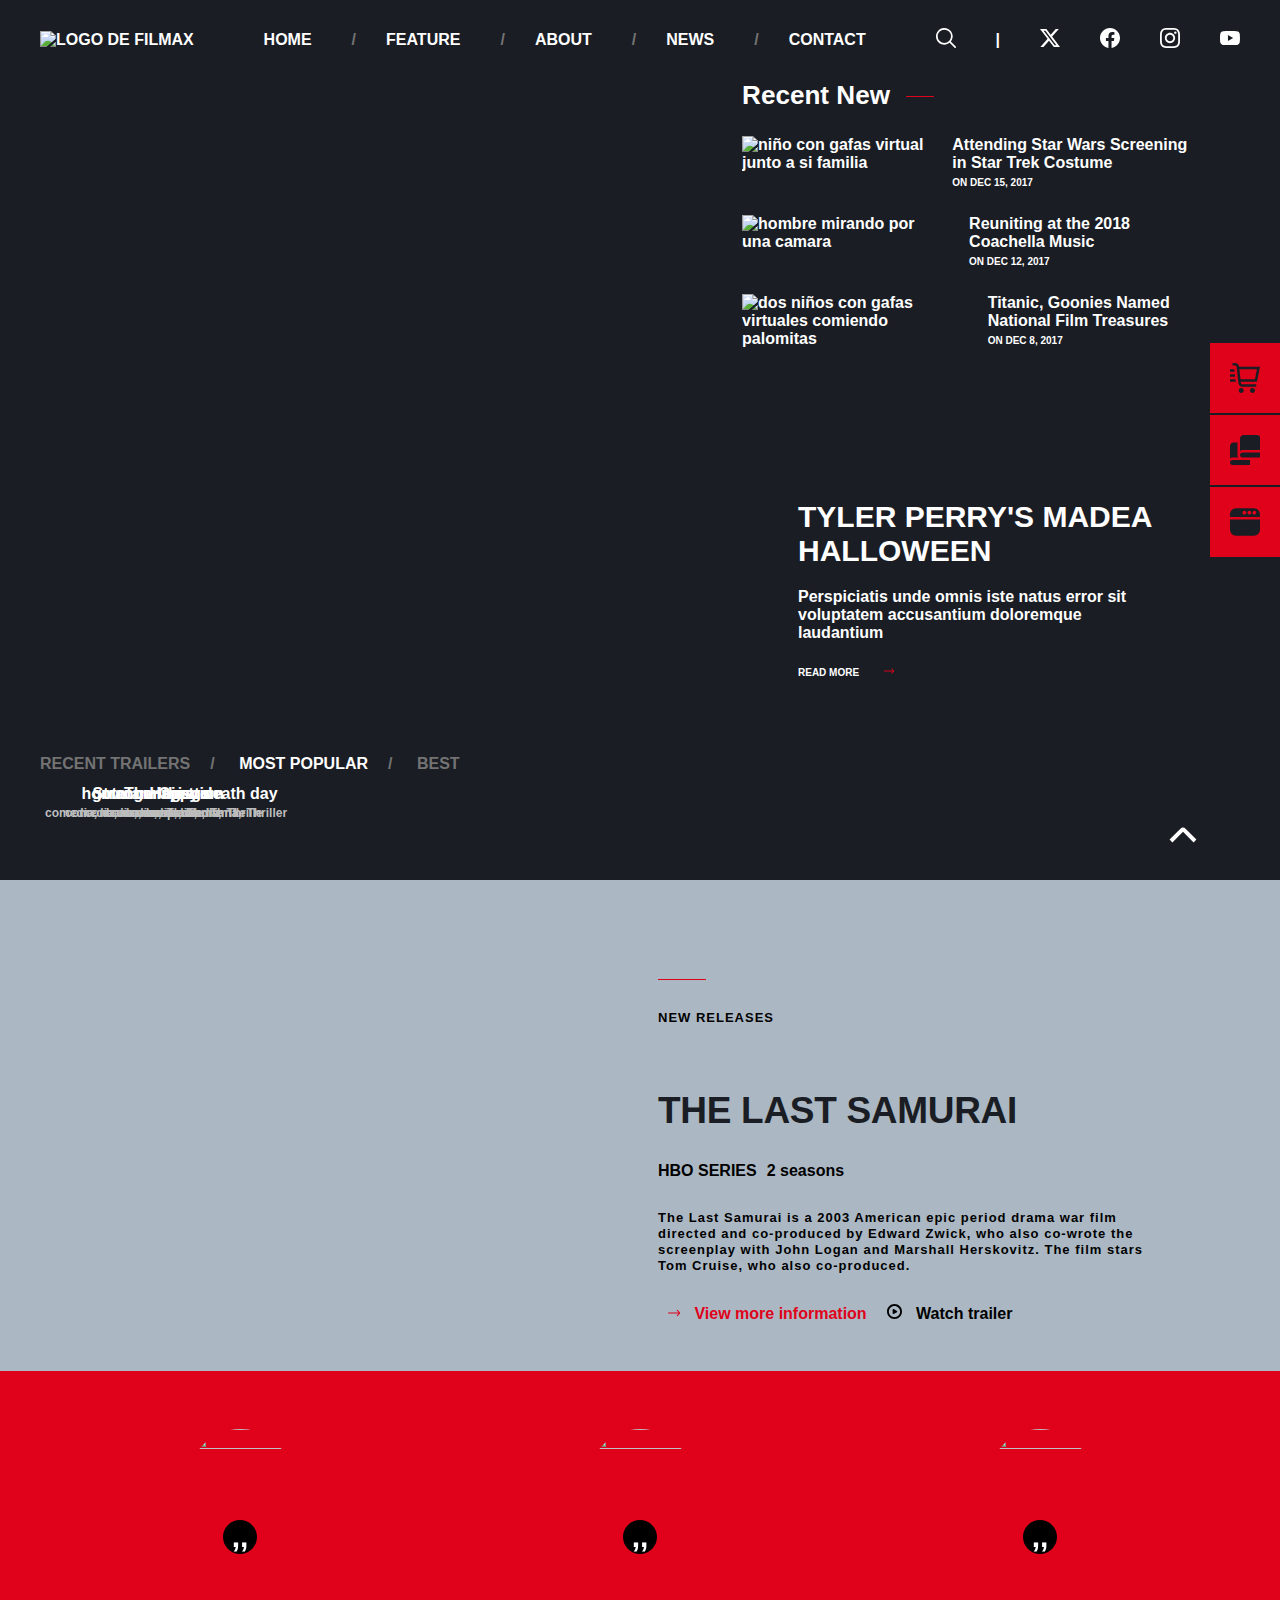
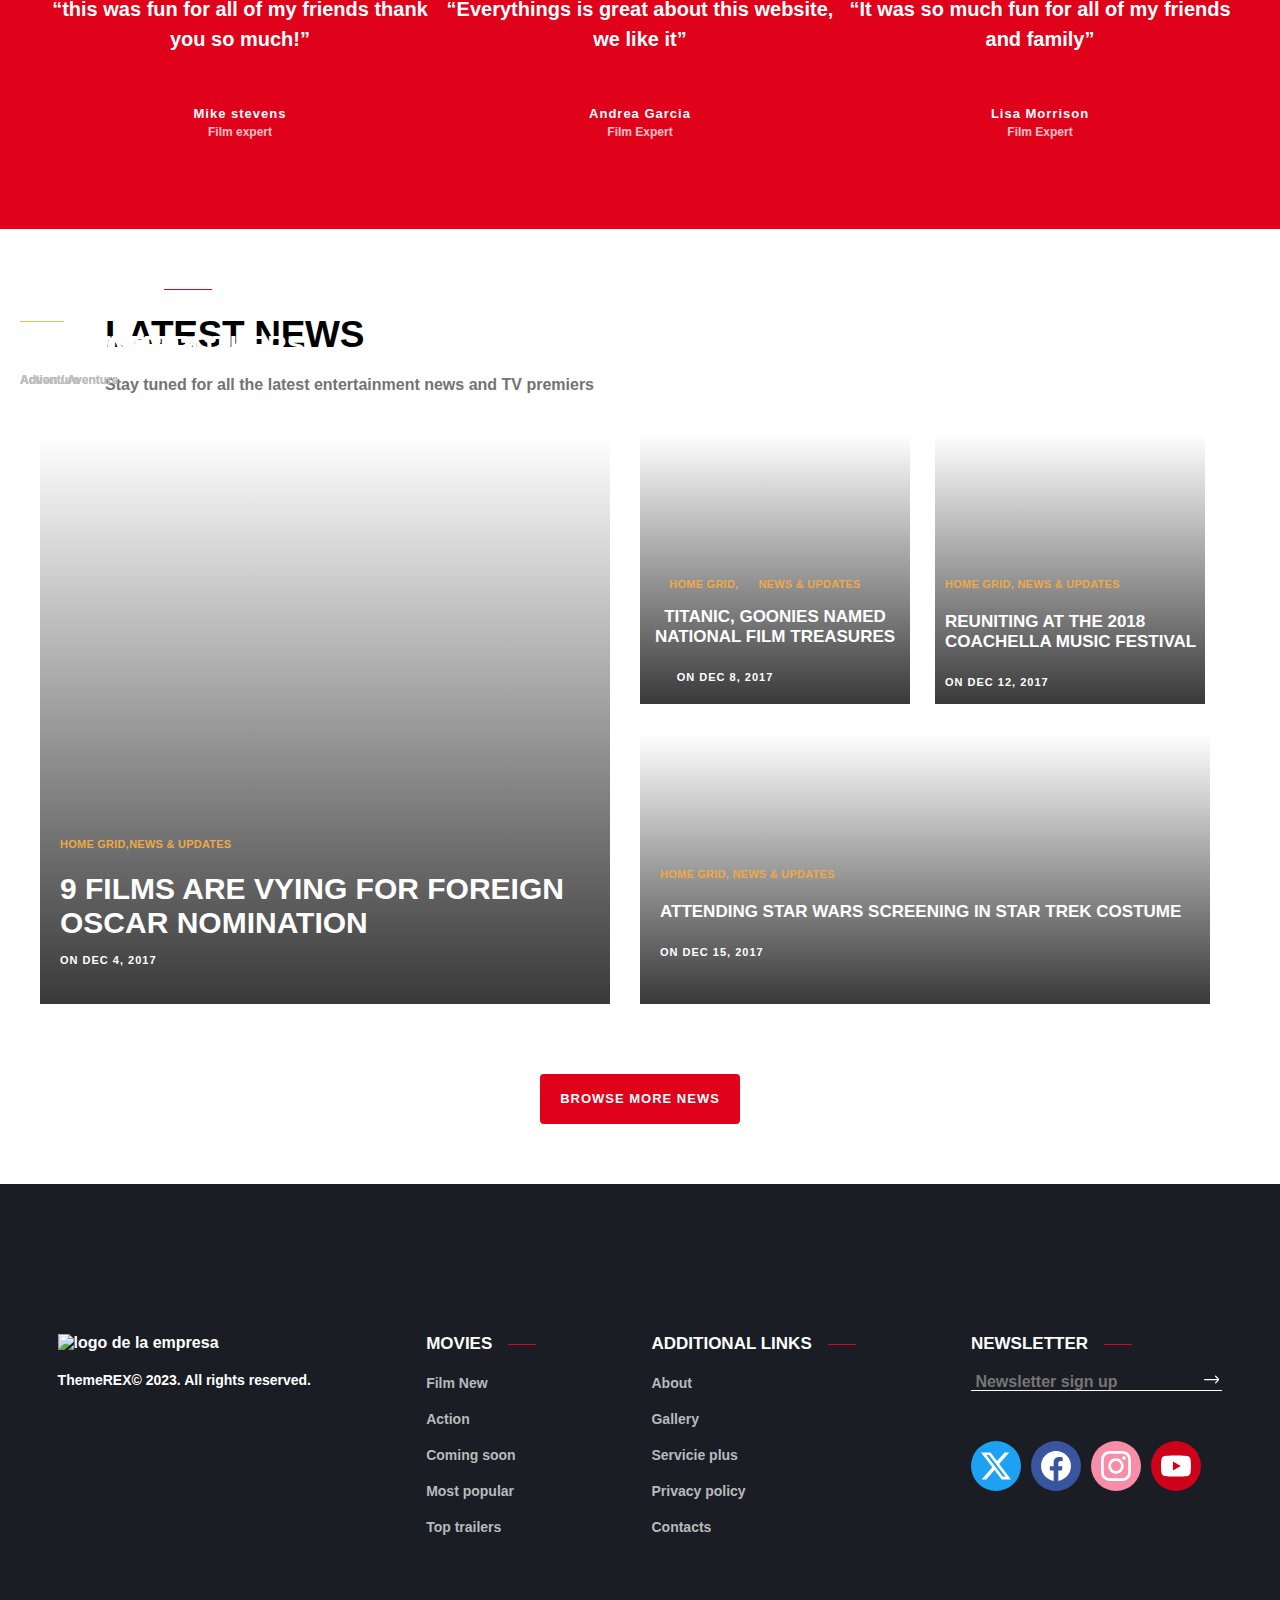
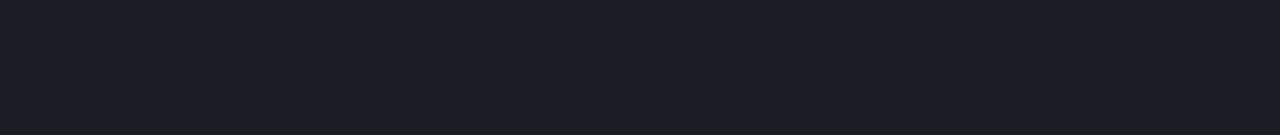
==== commit 08490fed: "19/enero/2024- en clases" ====
--- a/index.html
+++ b/index.html
@@ -429,7 +429,7 @@
       <article class="linea-roja">
         <h3>Newsletter</h3>
         <span class="newlestter">
-          <a href=""><input type="text" name="Newsletter sign up" id="Newsletter sign up"
+          <a href=""><input type="text" name="Newsletter sign up" id="Newsletter-sign-up"
               placeholder=" Newsletter sign up ">
             <svg xmlns="http://www.w3.org/2000/svg"  viewBox="0 0 24 24" width="60" height="60">
               <path
@@ -497,17 +497,17 @@
         <nav>
           <ul class="lateral">
             <li class="carrito"><a href="#" target="#"><svg xmlns="http://www.w3.org/2000/svg" id="Layer_1"
-                  data-name="Layer 1" viewBox="0 0 24 24" width="40" height="40">
+                  data-name="Layer 1" viewBox="0 0 24 24" width="30" height="30">
                   <path
                     d="M3.69,7H0v-2H3.45l.24,2ZM0,13v2H4.63l-.24-2H0Zm3.92-4H0v2H4.16l-.24-2Zm17.67,6H8.65l.13,1.12c.06,.5,.49,.88,.99,.88h11.22v2H9.78c-1.52,0-2.8-1.14-2.98-2.65L5.21,2.88c-.06-.5-.49-.88-.99-.88H2V0h2.22c1.52,0,2.8,1.14,2.98,2.65l.04,.35H23.99l-2.4,12Zm-.04-10H7.48l.94,8h11.53l1.6-8Zm-12.55,15c-1.1,0-2,.9-2,2s.9,2,2,2,2-.9,2-2-.9-2-2-2Zm9,0c-1.1,0-2,.9-2,2s.9,2,2,2,2-.9,2-2-.9-2-2-2Z" />
                 </svg></a></li>
             <li class="fotos"><a href="#" target="·"><svg xmlns="http://www.w3.org/2000/svg" id="Layer_1"
-                  data-name="Layer 1" viewBox="0 0 24 24" width="40" height="40">
+                  data-name="Layer 1" viewBox="0 0 24 24" width="30" height="30">
                   <path
                     d="m2,20h14s0,4,0,4H2c-1.105,0-2-.895-2-2,0-1.105.895-2,2-2Zm8-6h14s0,4,0,4h-14c-1.105,0-2-.895-2-2,0-1.105.895-2,2-2ZM11,0h11c1.105,0,2,.895,2,2v10s-14,0-14,0c-.738-.001-1.451.271-2,.765V3C8,1.343,9.343,0,11,0Zm-5,16V6h-3C1.343,6,0,7.343,0,9v9.765c.549-.494,1.262-.766,2-.765h4.535c-.34-.588-.535-1.271-.535-2Z" />
                 </svg></a></li>
             <li class="panel"><a href="#" target="#"><svg xmlns="http://www.w3.org/2000/svg" id="Layer_1"
-                  data-name="Layer 1" viewBox="0 0 24 24" width="40" height="40">
+                  data-name="Layer 1" viewBox="0 0 24 24" width="30" height="30">
                   <path
                     d="M24,8v-2c0-2.76-2.24-5-5-5H5C2.24,1,0,3.24,0,6v2H24Zm-4.5-5c.83,0,1.5,.67,1.5,1.5s-.67,1.5-1.5,1.5-1.5-.67-1.5-1.5,.67-1.5,1.5-1.5Zm-4,0c.83,0,1.5,.67,1.5,1.5s-.67,1.5-1.5,1.5-1.5-.67-1.5-1.5,.67-1.5,1.5-1.5Zm-4,0c.83,0,1.5,.67,1.5,1.5s-.67,1.5-1.5,1.5-1.5-.67-1.5-1.5,.67-1.5,1.5-1.5Zm12.5,7v8c0,2.76-2.24,5-5,5H5c-2.76,0-5-2.24-5-5V10H24Z" />
                 </svg></a></li>
--- a/css/estilos.css
+++ b/css/estilos.css
@@ -1,1127 +1,13 @@
   
-*:where(:not(html, iframe, canvas, img, svg, video, audio):not(svg *, symbol *)) {
-    all: unset;
-    display: revert;
-}
+ 
+ @import url(variabless.css);
+ @import url(header.css);
+ @import url(1-eslaiders.css);
+ @import url(samurai.css);
+ @import url(cartelera-desplegable.css);
+ @import url(eslaider-trabajadores.css);
+ @import url(secion-de-grid.css);
+ @import url(footer.css);
 
-:root{
-    --font-family-primari: "Roboto Condensed" , sans-serif;
-    --color-primary: #1a1d24;
-    --color-secundary: #e0011a;
-    --color-white: #ffffff;
-    --cursor-button:pointer;
-}
-html {
-   font-family: var(--font-family-primari);
-    font-weight: 700;
-    font-size: 16px;
-    scroll-behavior: smooth;
-      }
-img {
-    max-width: 100%;
-    height: auto;
-}
-/*todas las listas*/
-li {
-    list-style: none;
-}
 
-/*************************header**************************************/
-.header {
-    display: flex;
-    justify-content: space-between;
-    align-items: center;
-    background-color: var(--color-primary);
-    color:var(--color-white);
-    max-width: 1200px;
-    margin-inline: auto;
-    height: 80px;
-    text-transform: uppercase;
-/* colocar mano en el logo de la cabezera**/
-    img{
-        cursor: pointer;
-    }
-    svg {
-        width: 20px;
-        height: 20px;
-        fill: var(--color-white)
-    }
-    ul {
-        display: flex;
-        cursor: var(--cursor-button);
-    }
-}
 
-.stiky{
-    position: sticky;
-    top: 0;
-    z-index: 1;
-}
-.main-menu ul{
-    position: relative;
-}
-/*linea roja de la bara de navegacion*/
-.main-menu a:hover::after{
-    position: absolute;
-    content: "";
-    height: 1px;
-    width: 10%;
-    background-color: var(--color-secundary);
-    display: flex;
-}
-
-/**** lista de la cabezera para colocar before**/
-.feature::before{
-    content: "/";
-    color: #737373;
-    margin-right: 30px;
-}
-.about::before{
-    content: "/";
-    color: #737373;
-    margin-right: 20px;
-}
-.news::before{
-    content: "/";
-    color: #737373;
-    margin-right: 30px;
-}
-.contact::before{
-    content: "/";
-    color:#737373;
-    margin-right: 30px;
-}
-
-/*-------aqui empieza el aside------------------*/
-/*primer section */
-.new {
-    position: relative;
-    --color-primary: #1a1d24;
-    max-width: 1100px;
-    margin-inline: auto;
-    display: flex;
-    gap: 30px;
-    color: var(--color-white);
-    padding-bottom: 200px;
-    }
-    /*recent news*/
-.new img:hover{
-        cursor: var(--cursor-button);
-    }
-
-.new  aside article {
-    display: flex;
-    gap: 25px;
-    margin-bottom: 25px;
-}
-
-.new h2 {
-    font-size: 1.63em;
-    margin-bottom: 25px;
-}
-.recent-new::after{ /*linea roja*/  
-content: "";
-height: 1px;
-width: 28px;
-background-color: var(--color-secundary);
-display: inline-block;
-vertical-align: middle;
-margin-top: -1px;
-margin-left: 16px
-}
-
-.new time {
-    font-size: 10px;
-}
-
-.new>article {
-    width: 90%;
-}
-
-/* los hover del aside lateral */
-.stars :hover {
-    color: gray;
-    cursor: var(--cursor-button);
-    transition: 0.5s;
-}
-
-.Coachella:hover {
-    color: grey;
-    cursor: var(--cursor-button); 
-    transition: 0.5s;
-}
-
-.Titanic :hover {
-    color: gray;
-    cursor: var(--cursor-button);
-    transition: 0.5s;
-}
-
-.header .main-menu ul,
-/*Menu principal*/
-.header .tools-menu,
-/*Menu herramientas*/
-.header .tools-menu ul/*redes sociales*/
-{
-   display: flex;
-   align-items: center;
-   gap: 40px;
-}
-/* le vamos a colocar los hover a las redes sociales*****/
-#Capa_1:hover{ /* twitter*/
-    fill: #1da1f3;
-    cursor: var(--cursor-button);
-    transition: 0.5s;
-}
-#Capa_2:hover{ /* facebook******/
-    fill: #3a559f;
-    cursor: var(--cursor-button);
-    transition: 0.5s;
-}
-#Capa_3:hover{ /*****instagram****/
-    fill: #ef1b50;
-    cursor: var(--cursor-button);
-    transition: 0.5s;
-}
-#Capa_4:hover{
-    fill: #ce031a;
-    cursor: var(--cursor-button);
-    transition: 0.5s;
-}
-
-main {
-    background-color: #abb8c3;
-}
-
-.bg-main {
-    background-color: var(--color-primary);
-
-}
-
-.new aside article:last-child {
-    margin-bottom: 0;
-}
-
-/* titulo de pie de foto de la imagen principal */
-.news-data {
-    position: absolute;
-    bottom: 200px;
-    right: 12px;
-    max-width: 400px;
-    background-color: var(--color-primary);
-    padding: 40px 0 0 40px;
-
-    h2 {
-        margin: 20px;
-        font-size: 30px;
-    }
-    p {
-        margin: 20px;
-        font-size: 16px;
-        letter-spacing: -0, 03px;
-        font-family: var(--font-family-primari);
-    }
-     /*tamaño y margen en el enlce de read more*/
-    a {
-        margin: 20px;
-        font-size: 10px;
-    }
-/*news-data cambia de color el svg*/
-    svg{
-        fill: #e0011a;
-        cursor: var(--cursor-button); 
-    }
-    /*hover al READ MORE*/
-    a:hover{
-        color: #e0011a;
-        cursor: var(--cursor-button);
-        transition: 0.8s;
-    } 
-}
-
-.new>article {
-    height: 600px;
-    width: 80%;
-    background-repeat: no-repeat;
-    background-image: url(https://filmax.themerex.net/wp-content/uploads/2018/01/top-promo.jpg);
-    background-size: cover;
-    background-position: center;
-    width: 100%;
-}
-/*******aqui empieza es esalider de las cartelertass  *******/
-/* la 2 parte de la parte de la pagina con la etiqueta nav y el eslaider de las portadas de cine.*/
-.eslaider-nav{
-    margin-bottom: 50px;
-    font-family: inherit;
-}
-.barra-trailer {
-    max-width: 1200px;
-    margin-inline: auto;
-    position: relative;
-
-    ul {
-        display: flex;
-        gap: 20px;
-    }
-    ul a {
-        font-size: 12px;
-        --color-grey-4: #737373;
-        font-family: inherit;
-        font-size: 100%;
-    }
-}
-.barra-trailer>div {
-    margin-top: -125px;
-}
- 
-/*hover indivial para el recen trailer /most-popular/ best*/
-.recent-trailes{
-    color: #737373;
-
-    :hover{
-        color: white;
-        cursor: var(--cursor-button);
-       }
-
-}
-
-.most-popular{
-    color: white;
-}
-.best{
-    color: #737373;
-    :hover{
-        color: white;
-     cursor: var(--cursor-button);
-    }
-}
- 
-/***-----------------------***/
-/*******los before de most-popular/best*********/
-.most-popular::before{
-content: "/";
-color: #737373;
-margin-right: 20px;
-}
-.best::before{
-content: "/";
-color: #737373;
-margin-right: 20px;
-}
-/****_____________________*****/
-.eslaider {
-    display: flex;
-    gap: 20px;
-    margin-bottom: 50px;
-    :hover {
-        color: grey;
-        cursor: var(--cursor-button);
-    }
-    :hover a {
-        cursor: pointer;
-        color: var(--color-white)
-    }
- }
-.eslaider-portada {
-    position: absolute;
-    bottom: 20px;
-    color: var(--color-white);
-    text-align: center;
-
-    a {       
-        font-size: 12px;
-        color: #bdbdbd;
-        cursor: pointer;
-        line-height: 16px;
-       padding-left: 5px;
-        
-    }
-    
-}
-/************aqui termina  el primer eslaider de la pagina que es una cartelera***/
-
-/*____________aqui empieza el samurai____________*/
-/*samurai*/
-.marco-samurai{
-    padding-top: 40px;
-    
-}
-/*samurai linea roja*/
-.samurai-tex::before{
-    content:"";
-    display: block;
-    height: 1px;
-    width: 48px;
-    background-color:var(--color-secundary);
-}
-.samurai{
-    background-image: url(https://filmax.themerex.net/wp-content/uploads/2018/01/bg_samurai.jpg?id=458);
-    height: 440px;
-    display: flex;
-    justify-content: end;
-    align-items: center;
-    background-size: cover;
-    font-family: var(--font-family-primari);
-
-}
-.samurai-tex{
-        width: 40%;
-        display: flex;
-        flex-direction: column;
-        gap: 30px;
-        padding-right: 110px;
-
-        p{
-            font-size: 13px;
-            line-height: 16px;
-            font-weight: 700;
-            letter-spacing: 1px;
-            font-family: var(--font-family-primari);
-        }
-
-        h3{
-            padding-top: 34px;
-            margin: 0;
-            font-weight: 700px;
-            letter-spacing: -.3px;
-            font-size: 2.313rem;
-            color: var(--color-primary);
-            font-family: var(--font-family-primari);}
-
-}
-.samurai-hbo{
-    display: flex;
-    gap: 10px;
-}
-.samurai-parrafo{
-    font-size: 0.938em;
-    line-height: 1.1em;
-}
-
-/*icono del pley samurai*/
-#Layer_1{ 
-    padding-left: 10px;
-   padding-right: 7px;
-}
-/**footer del samurai */
-.view{
-    color:var(--color-secundary);
-    cursor: var(--cursor-button);
-}
-/**pie de pagina del samurai  VIEW**/
-#Outline{
-    fill:var(--color-secundary);
-    cursor: var(--cursor-button);
-    margin-right: 10px
-}
-/*PIE DE PAGINA DEL SAMURAI WATCH TRAILER*/
-footer svg{
-    cursor: var(--cursor-button);
-    margin-right: 3px;
-    margin-left: 10px;
-}
-/*********************aqui termina el samurai********************/
-
-/***********aqui empieza la cartelera con el texto desplegable*****/
-/* cartelera*/
-.cartelera{
-    position: relative;
-    display: flex;
-    background-color: var(--color-secundary);
-    cursor: var(--cursor-button);
-}
-
-.cartelera-parrafo{
-   position: absolute;
-   margin-left: 20px;
-   top: 550px;
-   color: var(--color-white);
-
-   h3{
-    font-family: var(--font-family-primari);
-    font-weight: 700px;
-    text-transform: uppercase;
-    font-size: 1.688em;
-    padding-top: 10px;
-    margin: 0 0 10px;
-    letter-spacing: .2px;
-}
-    h3::before{
-    content: "";
-    display: block;
-    background-color: #f8b350;
-    height: 1px;
-    width: 44px;
-    position: absolute;
-    top: 0;
-    left: 0;
-}
-     svg{
-    fill:#f8b350; 
-    height: 10px;
-    width: 10px;
-    line-height: 33px;
-    display: inline-block;
-    background: #2e3036;
-    -webkit-border-radius: 50%;
-    -ms-border-radius: 50%;
-    border-radius: 50%;
-    text-align: center;
-    cursor: pointer;
-    margin-top: 30px;
-   position: absolute;
-    opacity: 0;
-    bottom: 0;
-}
-
-}
-
-.cartelera-parrafo-action{
-    font-family: var(--font-family-primari);
-    font-size: 12px;
-    line-height: 16px;
-    color:#bdbdbd;
-    
-}
-.cartelera-wacth{
-    font-family: var(--font-family-primari);
-    font-size: 11px;
-    font-weight: 700px;
-    letter-spacing: .5px;
-    padding-left: 46px;
-    color: var(--color-white);
-    margin-top: 10px;
-    opacity: 0;
-    bottom: 0;
-
-    a{
-        margin-left: 50px;
-        }
-/****flecha amarilla en el eslaider de la cartelera ****+PREGUNTAR EN LA CLASE EL JUEVESSSSSSSSSSSSSSSSSS******/
-        a ::before{
-            content: "";
-            color: #f8b350;
-            height: 33px;
-            width: 33px;
-           line-height: 33px;
-           
-        }
-
-}
-
-/*transciones en la carterlera*/
-.cartelera-transition:hover svg {
-    opacity: 1;
-}
-.cartelera-transition:hover .cartelera-wacth{
-opacity: 1;
-}
-.cartelera-transition:hover .cartelera-parrafo {
-  top:70%;
-  transition-duration: .5s;
-  
-}
-/*______________aqui termina la secion de la cartelera  despegable______________*/
-
-/*_________________aqui empieza la secion del eslaider de los trabajadores______*/
-/*secion eslaiders trabajadores*/
-.eslaider-trabajadores{
-    display: flex;
-    background-color: var(--color-secundary);
-     color: var(--color-white);
-    text-align: center;
-    justify-content: center;
-    padding-top: 40px;
-    
-   }
-   .hiden{
-    display: flex;
-    overflow: hidden;
-    max-width: 1200px;
-   }
-
-   /*comillas en el eslaider*/
-   .comillas{
-    position: relative;
-    
-   }
-   .comillas::after{
-    content:",,";
-     position: absolute;
-     z-index: 1;    
-     font-size: 100%;
-     color: #fff;
-     background-color: black;
-     cursor: grab;
-     width: 34px;
-     height:34px ;
-    font-size: 20px ;   
-    border-radius: 50%;
-     display: flex;
-     justify-content: center;
-     bottom: -20px;
-     left: 50%;
-     transform: translateX(-50%);
-     font-size: 30px;
-     font-weight: bold;
-    
-   }
-   /*____________*/
-     .eslaider-foto{
-       height:400px ;
-       width:400px; 
-       flex: 0 0 400px;
-
-       blockquote{
-        padding-top: 30px;
-     }
-     }
- 
- .eslaider-trabajaores-parrafo{
-    --font-family-primary:"roboto Condensed" , sans-serif;
-    font-size: 1.25em;
-    text-align: center;
-    line-height: 1.5em;
-    margin-top: 30px;
-
-}
- .film{
-    padding-top: 50px; 
-    b{
-        font-size: 13px;
-        font-style: normal;
-        letter-spacing: 1px;
-        --font-family-primary:"roboto Condensed" , sans-serif;
-     }
-     span{
-        margin-top: 0.7em;
-        font-size: 12px;
-        opacity: .75;
-    }
- }
- 
- .eslaider-foto img{
-    border-radius: 50%; 
-    width: 105px;
-    aspect-ratio: auto 105 / 105;
-    height: 105px;
-    max-width: 100%;
-    height: auto;
-    vertical-align: top;
-    position: relative;
- }
-    /*______________aqui termina es elaiders de los trabajadores__________*/
-/*______________aqui empieza  la secion de grid__________*/
- /*secion de las 4 fotos con grid*/
- .white{
-    background-color:var(--color-white); 
-    padding-top: 50px;
- }
- .white-titulo{
-    padding-left: 105px;
-    padding-bottom: 20px;
-    font-family: var(--font-family-primari);
-    font-weight: 700;
-    font-size: 2.313rem;
-    letter-spacing: -.3px;
-    margin-top: 10px;
- /*linea roja en el titulo del apartado del grip*/
-    ::before{
-        content: "";
-        background-color: var(--color-secundary);
-        content: '';
-        display: block;
-        height: 1px;
-        width: 48px;
-        position: relative;
-        left: 5%;
-        margin-bottom: 2%;  
-     }
-
- }
-
- .white-parrafo{
-    color: #737373;
-   padding-left: 105px;
-   padding-bottom: 40px;
-   font-size: 16px;
- }
- .grid{
-    display: grid;
-    grid-template-columns: repeat(5, 250px);
-    grid-template-rows: repeat(3, 200px);
-    justify-content: center;
-    margin-left: 50px;
- }
- 
-.elemento-grid-1{
-    background-size: cover;
-    background-image: linear-gradient(transparent,  #393939 ), url("https://filmax.themerex.net/wp-content/uploads/2017/12/post-3-copyright-1170x658.jpg");
-    grid-column-start:1;
-    grid-column-end: 3;
-    grid-row-start: 1;
-    grid-row-end: 5;  
-   background-position: center;
-   width: 570px;
-   height: 570px;
-   cursor: var(--cursor-button);
-   position: relative;/* para poner la informacion en el pie de la imagen*/
-
-            /*el hover*/
-         :hover{
-              background-color: #646161;
-               opacity: 0.3;
-              transition: 0.5s;
-}
-
-}
-.elemento-grid-2{
-    background-image: linear-gradient(transparent, #393939 ), url("https://filmax.themerex.net/wp-content/uploads/2017/12/post-12-copyright-760x428.jpg");
-    background-size: cover;
-    grid-column-start:3;
-    grid-column-end:4;  
-    grid-row-start: 1 ;
-    grid-row-end: 2;
-    width: 270px;
-    height: 270px;
-    background-position: center;
-    margin-left: 100px;
-    cursor: var(--cursor-button);
-    position: relative;/* para poner la informacion en el pie de la imagen*/
-
-       /*el hover*/
-    :hover{
-        background-color: #646161;
-        opacity: 0.3;
-        transition: 0.5s;
-    }
-} 
-   
-.elemento-grid-3{
-    background-image: linear-gradient(transparent, #393939), url("https://filmax.themerex.net/wp-content/uploads/2017/12/post-5-copyright-760x428.jpg");
-    grid-column-start:4;
-    grid-column-end:5;  
-    grid-row-start: 1 ;
-    grid-row-end: 2;
-    height: 270px;
-    width: 270px;
-    margin-left: 145px;
-    background-repeat: no-repeat;
-    background-position: center;
-    background-size: cover;
-    position: relative;
-    cursor: var(--cursor-button);
-       /*el hover*/
-    :hover{
-        background-color: #646161;
-        opacity: 0.3;
-        transition: 0.5s;
-    }
-}
-
-.elemento-grid-4{
-    background-image: linear-gradient(transparent,  #393939), url("https://filmax.themerex.net/wp-content/uploads/2017/12/post-6-copyright-760x428.jpg");
-    object-fit: cover;
-    grid-column-start:3;
-    grid-column-end:5;  
-    grid-row-start: 2;
-    grid-row-end: 4;
-    width: 570px;
-    height:270px ;
-    background-position: center;
-    margin-top: 100px;
-    margin-left: 100px;
-    position: relative;
-    cursor: var(--cursor-button);
-
-    /*hover*/
-    :hover{
-        background-color: #646161;
-        opacity: 0.3;
-        transition: 0.5s;
-    }
-
-}
-
-.info-grid-1{
-    position: absolute;
-    font-family: var(--font-family-primari);
-    padding-top: 400px;
-    margin-left: 20px;
-
-        /*informacion de la 1 foto*/
-    a{
-      font-family: var(--font-family-primari);
-       font-size: 11px;
-        letter-spacing: .25px;
-        background-color: transparent;
-        color: #eca948;
-        cursor: var(--cursor-button);
-        opacity: 1;
-    }
-
-    h3{
-        color: var(--color-white);
-        cursor: var(--cursor-button);
-        padding-top: 20px;
-        font-size: 30px;
-        margin-bottom: 10px;
-    }
-    span{
-        color: var(--color-white);
-        font-family: var(--font-family-primari);
-        letter-spacing: 1px;
-        font-size: 11px;
-        cursor: pointer;
-    }
-
-}
-
-/*informacion de la 2 foto*/
-.info-grid-2{
-    position: absolute;
-    font-family: var(--font-family-primari);
-    top: 140px; 
-    text-align: center;
-
-    a{
-        font-family: var(--font-family-primari);
-        font-size: 11px;
-        letter-spacing: .25px;
-        background-color: transparent;
-        color: #eca948;
-        cursor: var(--cursor-button);
-        margin-right: 20px;
-     
-     }
-
-     h3{
-        color: var(--color-white);
-        cursor: var(--cursor-button);
-        font-weight: 700;
-        font-size: 17px;
-        margin-top: 15px;
-        margin-bottom: 20px;
-    }
-
-    span{
-        color: var(--color-white);
-        font-family: var(--font-family-primari);
-        letter-spacing: 1px;
-        font-size: 11px;
-        cursor: var(--cursor-button);
-        padding-right: 80px;
-    }
-
-} 
-
-/*informacion de la 3 foto*/
-.info-grid-3{
-    position: relative;
-    font-family: var(--font-family-primari);
-    top: 140px;
-    text-align:left;
-    margin-left: 10px;
-    opacity: 1;
-
-    a{
-        font-family: var(--font-family-primari);
-        font-size: 11px;
-        letter-spacing: .25px;
-        background-color: transparent;
-        color: #eca948;
-        cursor: var(--cursor-button);
-    }
-    h3{
-        color: var(--color-white);
-        cursor: var(--cursor-button);
-        font-weight: 700;
-        font-size: 17px;
-       padding-top: 20px;
-       margin-bottom: 20px;
-    }
-    span{ 
-        color: var(--color-white);
-        font-family: var(--font-family-primari);
-        letter-spacing: 1px;
-        font-size: 11px;
-        cursor: var(--cursor-button);
-    }
-}
-/*informacion de la 4 foto */
-    .info-grid-4{
-        position: absolute;
-        opacity: 1;
-        text-align: left;
-         top: 130px;
-        left: 20px;
-
-     a{
-
-    font-family: var(--font-family-primari);
-    font-size: 11px;
-    letter-spacing: .25px;
-    background-color: transparent;
-    color: #eca948;
-    cursor: var(--cursor-button);
-    }
-    h3{
-        color: var(--color-white);
-        cursor: var(--cursor-button);
-        font-weight: 700;
-        font-size: 17px;
-       padding-top: 20px;
-       margin-bottom: 20px;
-    }
-    span{
-        color: var(--color-white);
-        font-family: var(--font-family-primari);
-        letter-spacing: 1px;
-        font-size: 11px;
-        cursor: var(--cursor-button);
-    }
-   }
-/*boton rojo*/
-.BROWSE{
-        text-align: center;
-        margin-top: 40px;
-
-     input{
-        background-color: var(--color-secundary);
-        color: var(--color-white);
-        font-size: 13px;
-        font-family: var(--font-family-primari);
-        font-weight: 700;
-        font-style: normal;
-        line-height: 18px;
-        letter-spacing: 1px;
-        cursor: var(--cursor-button);
-        border-radius: 4px;
-        width: 200px;
-        height:50.86px;
-    }
-      /*cambio de color el bonto BROWSE*/
-    :hover{
-        background-color: var(--color-secundary);
-       transition: 0.5s;
-      }
-}
-/*______________aqui termina el grid__________*/
-
-/*______________aqui empieza el footer__________*/
-  /*footer*/
-
-.footer-black{
-    padding-top: 60px;
-}
-
-.pie-de-pagina{
-    color: var(--color-white);
-    background-color: var(--color-primary);
-    display: flex;
-    justify-content: space-around;
-    padding-top: 150px;
-    padding-bottom: 200px;
-}
-
-/*logo*/
-.logo span{
-  display: block;
-    font-family: var(--font-family-primari);
-    font-size: 14px;
-    padding-top: 20px;
-    a{
-        cursor: var(--cursor-button);
-    }
-}
-
- /*titulos de los h3 del footer*/
-.footer-black h3{
-    margin-bottom: 1em;
-    line-height: 1.2em;
-    margin-top: 0;
-    font-size: 1.063em;
-    text-transform: uppercase;
-}
-/*after para colocar una linea roja en el footer en la parte de los titulos h3*/
-.linea-roja h3::after{
-    content: "";
-    display: inline-block;
-    height: 1px;
-    width: 28px;
-    background: var(--color-secundary);
-    vertical-align: middle;
-    margin-top: -1px;
-    margin-left: 16px;
-}
-/*___________________________*/
-/*articulos Movies del footer*/
-.ar-movies{
-    color: #b8babb;
-    font-family: var(--font-family-primari);
-    font-size: 14px;
-
-    li{
-        margin-top: 20px;
-      }
-      /*hover en los enlaces del footer*/
-      :hover a{ 
-        color: white;
-        cursor: var(--cursor-button);
-        transition: 0.5s;
-    }
-    }
-
-.additi{
-    color: #b8babb;
-    font-family: var(--font-family-primari);
-    font-size: 14px;
-         
-    ul li{
-        margin-top: 20px;
-    }
-    /*hover en los enlaces del foote*/
-    :hover a{
-        transition: 0.5s;
-        color: var(--color-white);
-        cursor: var(--cursor-button);
-    }
-    
-}
-
-/*input*/
-.newlestter{
-    border: solid 1px white;
-
-    svg{
-        width: 15px;
-        height: 15px;
-        fill: white;
-        cursor: pointer;
-    }
-     /** mirar el input ***************************/
-    a :hover{
-        fill: red;
-    }
-}
-
-/*redes*/
-.redes-footer ul {
-   display: flex;
-   gap: 10px;
-   padding-top: 50px;
-    padding-top: 50px;
-  li a svg{
-    fill: var(--color-white);
-    cursor: var(--cursor-button);
-    padding-top: 10px;
-    width: 30px;
-    height: 30px;
-    display: flex;
-    justify-content: center;
-     }
-}
-
-.twitter{
-   border-radius: 50%;
-   background-color:#1da1f3;
-   width: 50px;
-   height: 50px;
-   text-align: center;
-   
-}
-.facebook{
-    border-radius: 50%;
-    background-color:#3a559f;
-    width: 50px; 
-    height: 50px;
-    text-align: center;
-}
-.instagram{
-    border-radius: 50%;
-    background-color: #f78da7;;
-    width: 50px; 
-    height: 50px;
-    text-align: center;
-    
-}
-.youtube{
-    border-radius: 50%;
-    background-color:#ce031a;
-    width: 50px; 
-    height: 50px;
-    text-align: center;
-}
-/***menu lateral****/
-.menu-lateral{
-   position: fixed;
-   top: 50%;
-  right: 0px;
-  transform: translateY(-50%);
-}
-.lateral svg{
-    fill: var(--color-primary); 
-}
-
-.carrito{ 
- background-color: var(--color-secundary);
- margin-bottom: 2px;
- height: 50px;
- width: 50px; 
- padding-right: 20px;
- padding-top: 20px;
- cursor: var(--cursor-button); 
-}
-
-.fotos{
-    background-color: var(--color-secundary);
-    margin-bottom: 2px;
-    height: 50px;
-    width: 50px;
-    padding-right: 20px;
-    padding-top: 20px;
-    cursor: pointer;
-}
-.panel{
-    background-color: var(--color-secundary);
-    height: 50px;
-    width: 50px;
-    padding-right: 20px;
-    padding-top: 20px;
-    cursor: pointer;
-}
-/* los hover del menu laterla*/
-.carrito:hover{
-     width: 60px;
-    transition-duration: .5s;
-    background-color: rgb(93, 19, 19);
-    
-}
-.fotos:hover{
-    width: 60px;
-    background-color: rgb(93, 19, 19);
-    transition-duration: .5s;
-}
-.panel:hover{
-    width: 60px;
-    transition-duration: .5s;
-    background-color: rgb(93, 19, 19);
-    
-}
-/*ancla final de la pagina*/
-.icono svg{
-    fill: white;
-    position: fixed;
-    bottom: 40px;
-    right: 70px;
-    height: 3em;
-    width: 3em;
-    background-color: var(--color-primary);
-    cursor: var(--cursor-button);
-
-    svg :hover{
-        fill: red;
-    }
-}
- 
-
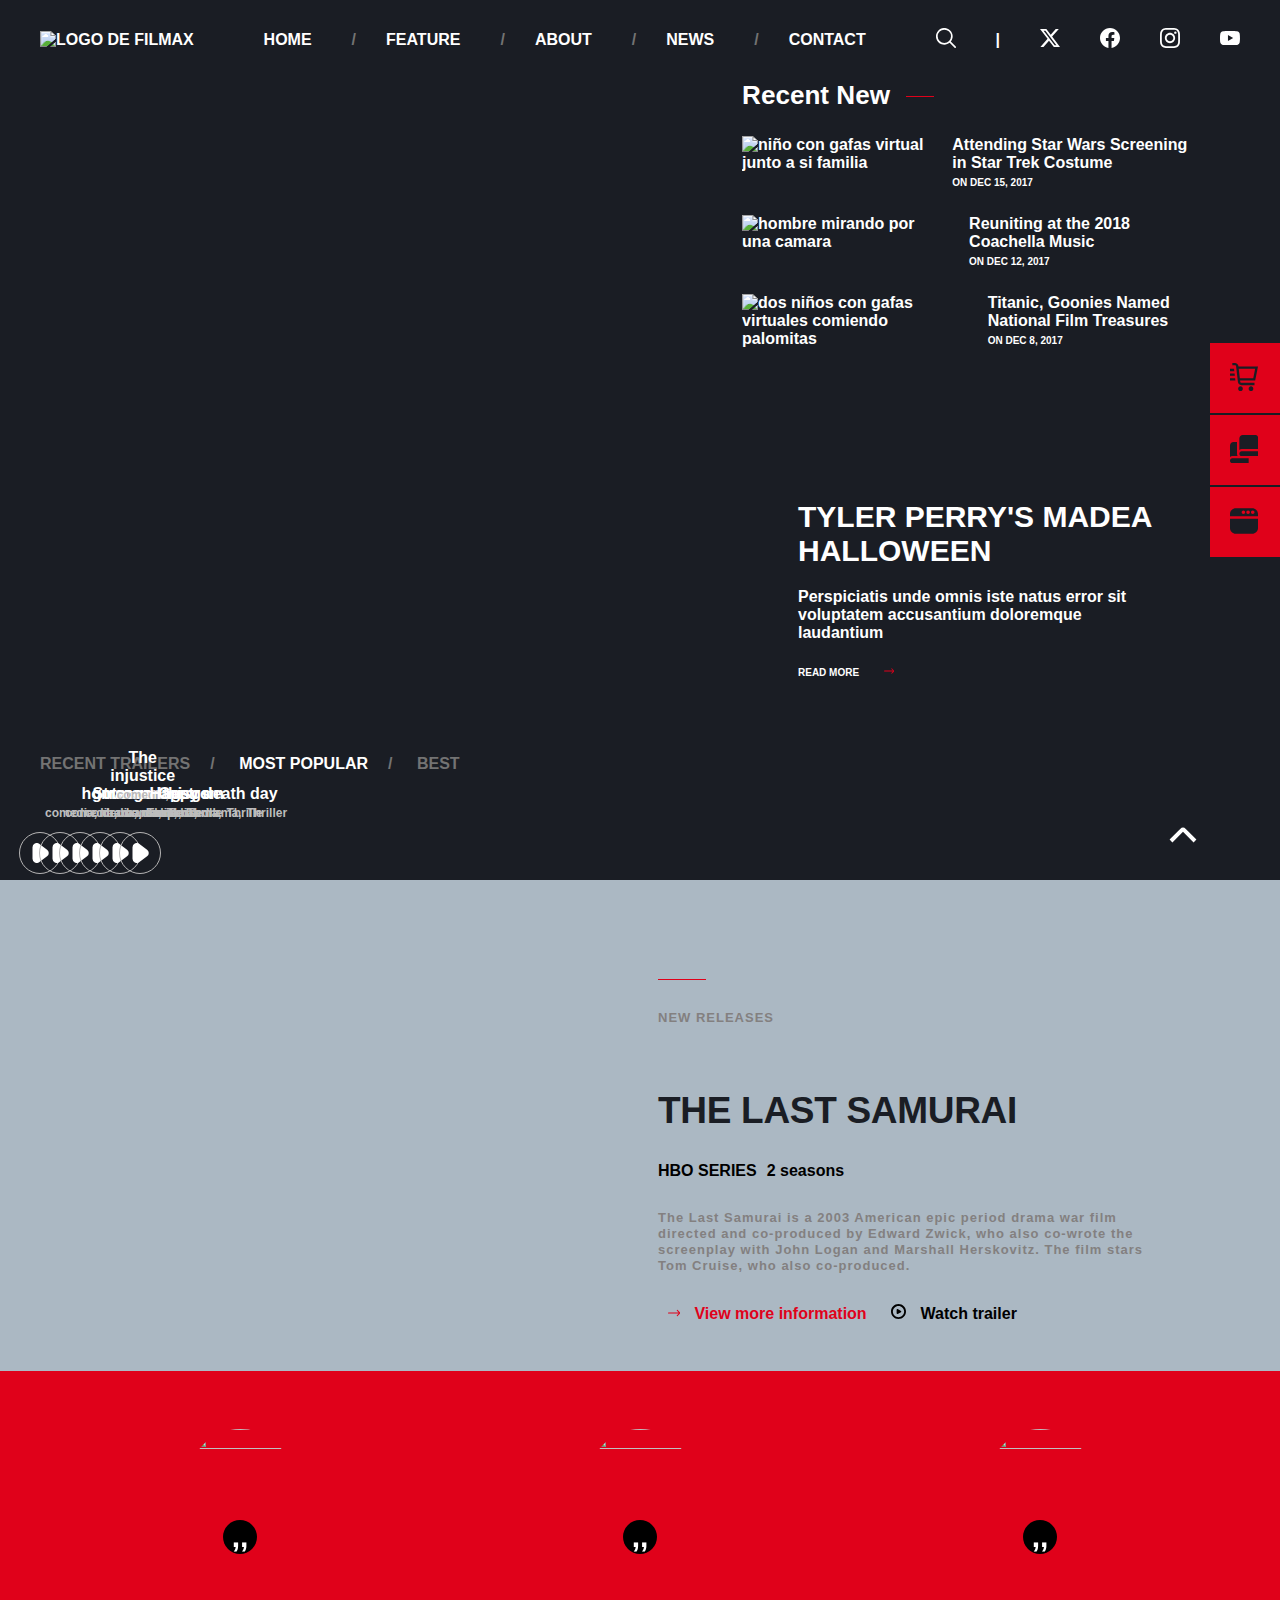
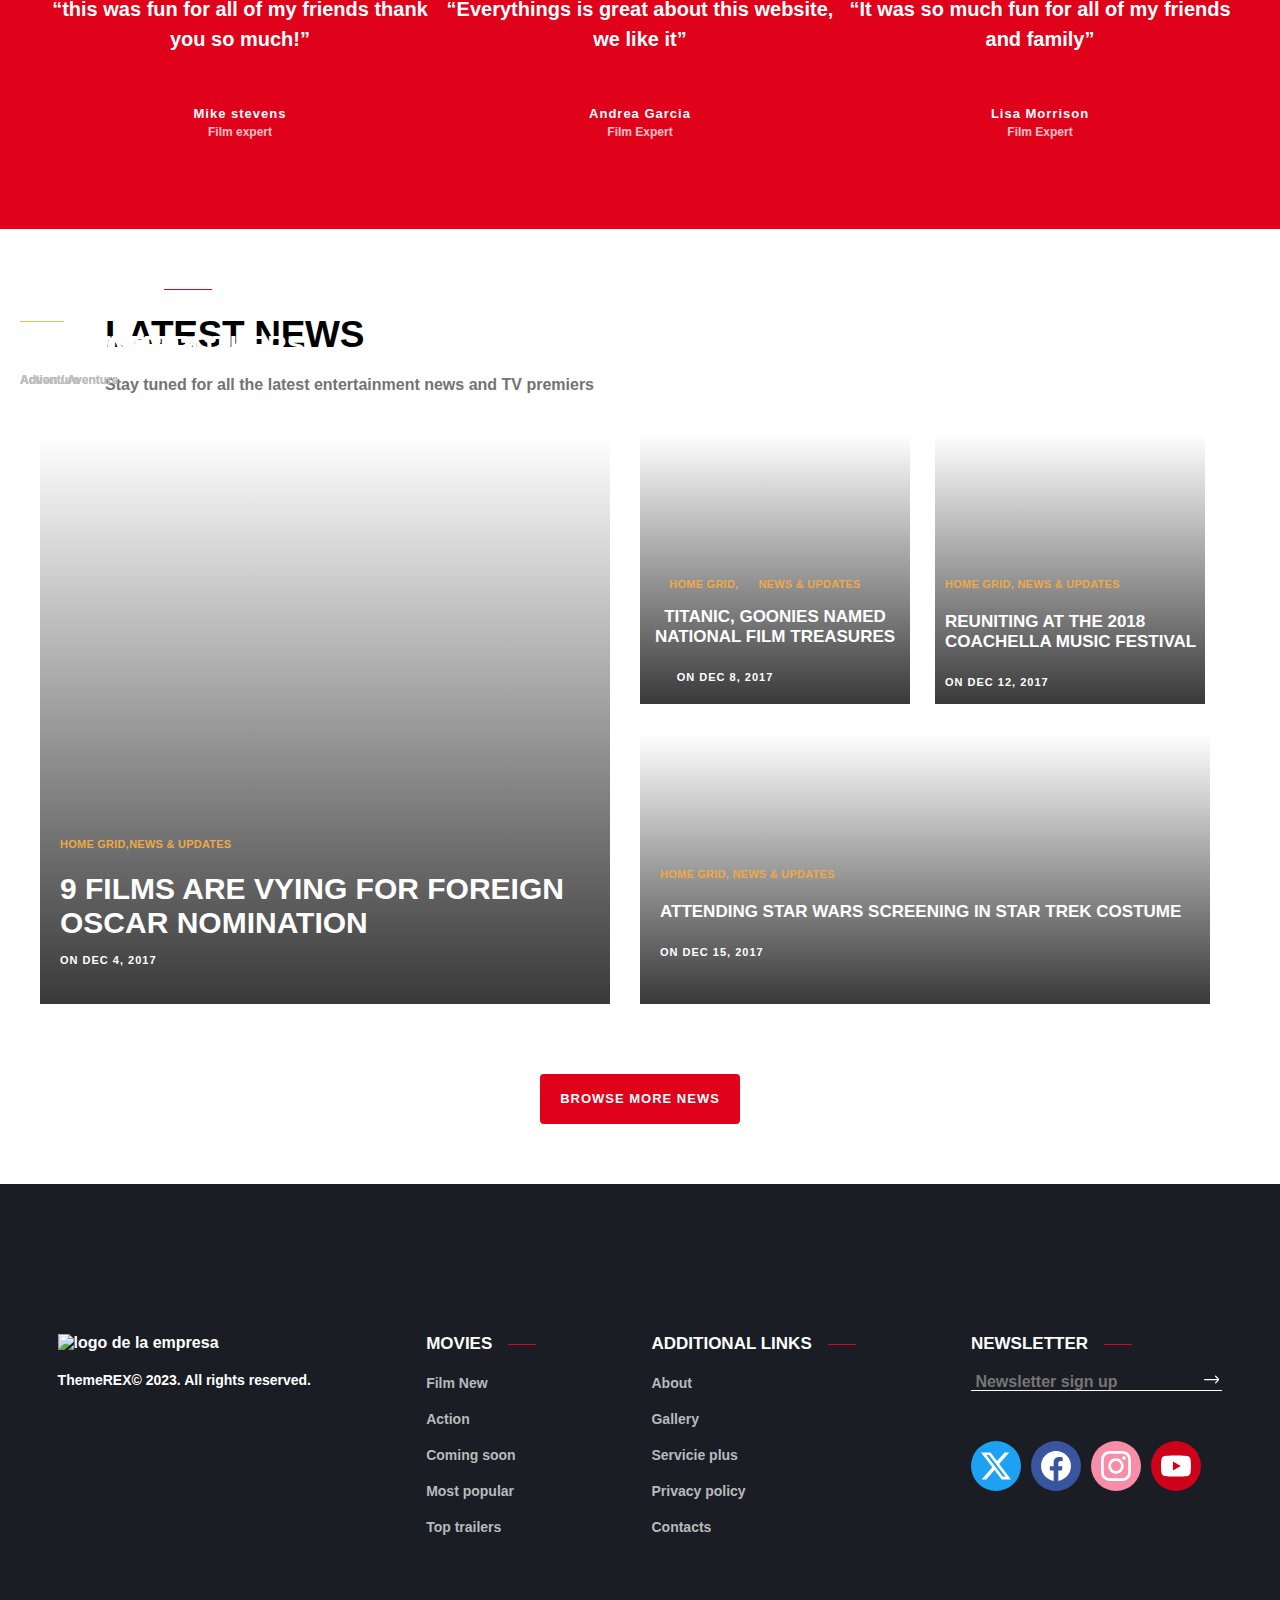
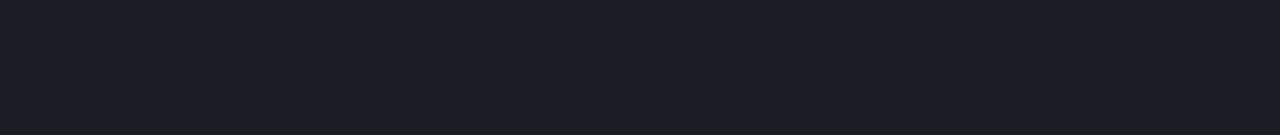
==== commit 5909bcee: "23/01/24--en casa" ====
--- a/index.html
+++ b/index.html
@@ -136,43 +136,61 @@
             </ul>
           </nav>
           <article class="eslaider">
-            <article>
+            <article class="pley-eslaider">
               <img src="https://filmax.themerex.net/wp-content/uploads/2017/12/post-21-copyright-485x665.jpg" alt="">
+              <div class="fondo-pley">
+                 <svg xmlns="http://www.w3.org/2000/svg" id="Filled" viewBox="0 0 24 24" width="20" height="20"><path d="M20.492,7.969,10.954.975A5,5,0,0,0,3,5.005V19a4.994,4.994,0,0,0,7.954,4.03l9.538-6.994a5,5,0,0,0,0-8.062Z" fill="white"/></svg>
+               </div>
               <div class="eslaider-portada">
                 <h3>gotman</h3>
                 <a href="#">comedia,</a><a href="#">drama,</a><a href="#">suspense </a>
               </div>
             </article>
-            <article>
+            <article class="pley-eslaider">
               <img src="https://filmax.themerex.net/wp-content/uploads/2017/12/post-22-copyright-485x665.jpg" alt="">
+              <div class="fondo-pley">
+                <svg xmlns="http://www.w3.org/2000/svg" id="Filled" viewBox="0 0 24 24" width="20" height="20"><path d="M20.492,7.969,10.954.975A5,5,0,0,0,3,5.005V19a4.994,4.994,0,0,0,7.954,4.03l9.538-6.994a5,5,0,0,0,0-8.062Z" fill="white" /></svg>
+               </div> 
               <div class="eslaider-portada">
                 <h3>homecoming</h3>
                 <a href="#">comedia,</a><a href="#">drama,</a><a href="#">Thrille</a>
               </div>
             </article>
-            <article>
+            <article class="pley-eslaider">
               <img src="https://filmax.themerex.net/wp-content/uploads/2017/12/post-17-copyright-485x665.jpg" alt="">
+              <div class="fondo-pley">
+                <svg xmlns="http://www.w3.org/2000/svg" id="Filled" viewBox="0 0 24 24" width="20" height="20"><path d="M20.492,7.969,10.954.975A5,5,0,0,0,3,5.005V19a4.994,4.994,0,0,0,7.954,4.03l9.538-6.994a5,5,0,0,0,0-8.062Z" fill="white" /></svg>
+              </div>
               <div class="eslaider-portada">
                 <h3>Stranger thisgs</h3>
                 <a href="#">comedia,</a><a href="#">drama,</a><a href="#">Thrille</a>
               </div>
             </article>
-            <article>
+            <article class="pley-eslaider">
               <img src="https://filmax.themerex.net/wp-content/uploads/2017/12/post-18-copyright-485x665.jpg" alt="">
+              <div class="fondo-pley">
+                <svg xmlns="http://www.w3.org/2000/svg" id="Filled" viewBox="0 0 24 24" width="20" height="20"><path d="M20.492,7.969,10.954.975A5,5,0,0,0,3,5.005V19a4.994,4.994,0,0,0,7.954,4.03l9.538-6.994a5,5,0,0,0,0-8.062Z" fill="white" /></svg>
+              </div>
               <div class="eslaider-portada">
                 <h3>The injustice</h3>
                 <a href="#"> comedia,</a><a href="#"> drama,</a><a href="#">Thrille</a>
               </div>
             </article>
-            <article>
+            <article class="pley-eslaider">
               <img src="https://filmax.themerex.net/wp-content/uploads/2017/12/post-19-copyright-485x665.jpg" alt="">
+              <div class="fondo-pley">
+                 <svg xmlns="http://www.w3.org/2000/svg" id="Filled" viewBox="0 0 24 24" width="20" height="20"><path d="M20.492,7.969,10.954.975A5,5,0,0,0,3,5.005V19a4.994,4.994,0,0,0,7.954,4.03l9.538-6.994a5,5,0,0,0,0-8.062Z" fill="white"/></svg>
+              </div>
               <div class="eslaider-portada">
                 <h3>Gestrom</h3>
                 <a href="#"> comedia,</a><a href="#">drama,</a><a href="#">Thrille</a>
               </div>
             </article>
-            <article>
+            <article class="pley-eslaider">
               <img src="https://filmax.themerex.net/wp-content/uploads/2017/12/post-20-copyright-485x665.jpg" alt="">
+              <div class="fondo-pley">
+                 <svg xmlns="http://www.w3.org/2000/svg" id="Filled" viewBox="0 0 24 24" width="20" height="20"><path d="M20.492,7.969,10.954.975A5,5,0,0,0,3,5.005V19a4.994,4.994,0,0,0,7.954,4.03l9.538-6.994a5,5,0,0,0,0-8.062Z" fill="white"/></svg>
+             </div>
               <div class="eslaider-portada">
                 <h3>Happy death day</h3>
                 <a href="#">comedia,</a><a href="#">drama,</a><a href="#">Thriller</a>
@@ -204,13 +222,13 @@
               <path
                 d="M23.12,9.91,19.25,6a1,1,0,0,0-1.42,0h0a1,1,0,0,0,0,1.41L21.39,11H1a1,1,0,0,0-1,1H0a1,1,0,0,0,1,1H21.45l-3.62,3.61a1,1,0,0,0,0,1.42h0a1,1,0,0,0,1.42,0l3.87-3.88A3,3,0,0,0,23.12,9.91Z" />
             </svg>
-            <a href="#"><span class="view">View more information</span></a><a href="#"><svg
-                xmlns="http://www.w3.org/2000/svg" id="Layer_1" data-name="Layer 1" viewBox="0 0 24 24" width="15"
-                height="15">
-                <path
-                  d="m12,0C5.383,0,0,5.383,0,12s5.383,12,12,12,12-5.383,12-12S18.617,0,12,0Zm0,21c-4.963,0-9-4.038-9-9S7.037,3,12,3s9,4.038,9,9-4.037,9-9,9Zm3.914-7.999l-5.202,2.85c-.766.431-1.712-.123-1.712-1.001v-5.699c0-.879.946-1.432,1.712-1.001l5.202,2.85c.781.439.781,1.563,0,2.002Z" />
-              </svg>
-              <span>Watch trailer</span></a>
+               <a href="#"><span class="view">View more information</span></a><a href="#">
+              <div class="pley-cambio-de-color">
+                 <svg xmlns="http://www.w3.org/2000/svg" id="Layer_1" data-name="Layer 1" viewBox="0 0 24 24" width="15" height="15"><path
+                 d="m12,0C5.383,0,0,5.383,0,12s5.383,12,12,12,12-5.383,12-12S18.617,0,12,0Zm0,21c-4.963,0-9-4.038-9-9S7.037,3,12,3s9,4.038,9,9-4.037,9-9,9Zm3.914-7.999l-5.202,2.85c-.766.431-1.712-.123-1.712-1.001v-5.699c0-.879.946-1.432,1.712-1.001l5.202,2.85c.781.439.781,1.563,0,2.002Z" />
+                </svg>
+                 <a href=""><span>Watch trailer</span></a>
+              </div>
           </footer>
         </div>
       </section>
@@ -230,7 +248,12 @@
               d="M20.492,7.969,10.954.975A5,5,0,0,0,3,5.005V19a4.994,4.994,0,0,0,7.954,4.03l9.538-6.994a5,5,0,0,0,0-8.062Z" />
           </svg>
           <div class="cartelera-wacth">
-            <button>WATCH TRAILERS</button><a href="">MORE INFORMATION</a>
+            <button>WATCH TRAILERS</button>
+            <svg xmlns="http://www.w3.org/2000/svg"  viewBox="0 0 24 24" width="60" height="60">
+              <path
+                d="M23.12,9.91,19.25,6a1,1,0,0,0-1.42,0h0a1,1,0,0,0,0,1.41L21.39,11H1a1,1,0,0,0-1,1H0a1,1,0,0,0,1,1H21.45l-3.62,3.61a1,1,0,0,0,0,1.42h0a1,1,0,0,0,1.42,0l3.87-3.88A3,3,0,0,0,23.12,9.91Z" />
+            </svg>
+            <a href="">MORE INFORMATION</a>
           </div>
         </div>
       </article>
@@ -246,7 +269,12 @@
               d="M20.492,7.969,10.954.975A5,5,0,0,0,3,5.005V19a4.994,4.994,0,0,0,7.954,4.03l9.538-6.994a5,5,0,0,0,0-8.062Z" />
           </svg>
           <div class="cartelera-wacth">
-            <button>WATCH TRAILERS</button><a href="">MORE INFORMATION</a>
+            <button>WATCH TRAILERS</button>
+            <svg xmlns="http://www.w3.org/2000/svg"  viewBox="0 0 24 24" width="60" height="60">
+              <path
+                d="M23.12,9.91,19.25,6a1,1,0,0,0-1.42,0h0a1,1,0,0,0,0,1.41L21.39,11H1a1,1,0,0,0-1,1H0a1,1,0,0,0,1,1H21.45l-3.62,3.61a1,1,0,0,0,0,1.42h0a1,1,0,0,0,1.42,0l3.87-3.88A3,3,0,0,0,23.12,9.91Z" />
+            </svg>
+            <a href="">MORE INFORMATION</a>
           </div>
         </div>
       </article>
@@ -262,7 +290,12 @@
               d="M20.492,7.969,10.954.975A5,5,0,0,0,3,5.005V19a4.994,4.994,0,0,0,7.954,4.03l9.538-6.994a5,5,0,0,0,0-8.062Z" />
           </svg>
           <div class="cartelera-wacth">
-            <button>WATCH TRAILERS</button> <a href="">MORE INFORMATION</a>
+            <button>WATCH TRAILERS</button> 
+            <svg xmlns="http://www.w3.org/2000/svg"  viewBox="0 0 24 24" width="60" height="60">
+              <path
+                d="M23.12,9.91,19.25,6a1,1,0,0,0-1.42,0h0a1,1,0,0,0,0,1.41L21.39,11H1a1,1,0,0,0-1,1H0a1,1,0,0,0,1,1H21.45l-3.62,3.61a1,1,0,0,0,0,1.42h0a1,1,0,0,0,1.42,0l3.87-3.88A3,3,0,0,0,23.12,9.91Z" />
+            </svg>
+            <a href="">MORE INFORMATION</a>
           </div>
         </div>
       </article>
@@ -278,13 +311,18 @@
               d="M20.492,7.969,10.954.975A5,5,0,0,0,3,5.005V19a4.994,4.994,0,0,0,7.954,4.03l9.538-6.994a5,5,0,0,0,0-8.062Z" />
           </svg>
           <div class="cartelera-wacth">
-            <button> WATCH TRAILERS </button><a href=""> MORE INFORMATION </a>
+            <button> WATCH TRAILERS </button>
+            <svg xmlns="http://www.w3.org/2000/svg"  viewBox="0 0 24 24" width="60" height="60">
+              <path
+                d="M23.12,9.91,19.25,6a1,1,0,0,0-1.42,0h0a1,1,0,0,0,0,1.41L21.39,11H1a1,1,0,0,0-1,1H0a1,1,0,0,0,1,1H21.45l-3.62,3.61a1,1,0,0,0,0,1.42h0a1,1,0,0,0,1.42,0l3.87-3.88A3,3,0,0,0,23.12,9.91Z" />
+            </svg>
+            <a href=""> MORE INFORMATION </a>
           </div>
         </div>
       </article>
     </section>
   </section>
-  <!--aqui termina el aside -->
+  <!--aqui termina el despegable -->
   <!--aqui empieza la secion  de los eslaider de los trabajadores -->
     <section class="eslaider-trabajadores">
       <div class="hiden">
@@ -497,17 +535,17 @@
         <nav>
           <ul class="lateral">
             <li class="carrito"><a href="#" target="#"><svg xmlns="http://www.w3.org/2000/svg" id="Layer_1"
-                  data-name="Layer 1" viewBox="0 0 24 24" width="30" height="30">
+                  data-name="Layer 1" viewBox="0 0 24 24" width="28" height="28">
                   <path
                     d="M3.69,7H0v-2H3.45l.24,2ZM0,13v2H4.63l-.24-2H0Zm3.92-4H0v2H4.16l-.24-2Zm17.67,6H8.65l.13,1.12c.06,.5,.49,.88,.99,.88h11.22v2H9.78c-1.52,0-2.8-1.14-2.98-2.65L5.21,2.88c-.06-.5-.49-.88-.99-.88H2V0h2.22c1.52,0,2.8,1.14,2.98,2.65l.04,.35H23.99l-2.4,12Zm-.04-10H7.48l.94,8h11.53l1.6-8Zm-12.55,15c-1.1,0-2,.9-2,2s.9,2,2,2,2-.9,2-2-.9-2-2-2Zm9,0c-1.1,0-2,.9-2,2s.9,2,2,2,2-.9,2-2-.9-2-2-2Z" />
                 </svg></a></li>
             <li class="fotos"><a href="#" target="·"><svg xmlns="http://www.w3.org/2000/svg" id="Layer_1"
-                  data-name="Layer 1" viewBox="0 0 24 24" width="30" height="30">
+                  data-name="Layer 1" viewBox="0 0 24 24" width="28" height="28">
                   <path
                     d="m2,20h14s0,4,0,4H2c-1.105,0-2-.895-2-2,0-1.105.895-2,2-2Zm8-6h14s0,4,0,4h-14c-1.105,0-2-.895-2-2,0-1.105.895-2,2-2ZM11,0h11c1.105,0,2,.895,2,2v10s-14,0-14,0c-.738-.001-1.451.271-2,.765V3C8,1.343,9.343,0,11,0Zm-5,16V6h-3C1.343,6,0,7.343,0,9v9.765c.549-.494,1.262-.766,2-.765h4.535c-.34-.588-.535-1.271-.535-2Z" />
                 </svg></a></li>
             <li class="panel"><a href="#" target="#"><svg xmlns="http://www.w3.org/2000/svg" id="Layer_1"
-                  data-name="Layer 1" viewBox="0 0 24 24" width="30" height="30">
+                  data-name="Layer 1" viewBox="0 0 24 24" width="28" height="28">
                   <path
                     d="M24,8v-2c0-2.76-2.24-5-5-5H5C2.24,1,0,3.24,0,6v2H24Zm-4.5-5c.83,0,1.5,.67,1.5,1.5s-.67,1.5-1.5,1.5-1.5-.67-1.5-1.5,.67-1.5,1.5-1.5Zm-4,0c.83,0,1.5,.67,1.5,1.5s-.67,1.5-1.5,1.5-1.5-.67-1.5-1.5,.67-1.5,1.5-1.5Zm-4,0c.83,0,1.5,.67,1.5,1.5s-.67,1.5-1.5,1.5-1.5-.67-1.5-1.5,.67-1.5,1.5-1.5Zm12.5,7v8c0,2.76-2.24,5-5,5H5c-2.76,0-5-2.24-5-5V10H24Z" />
                 </svg></a></li>
